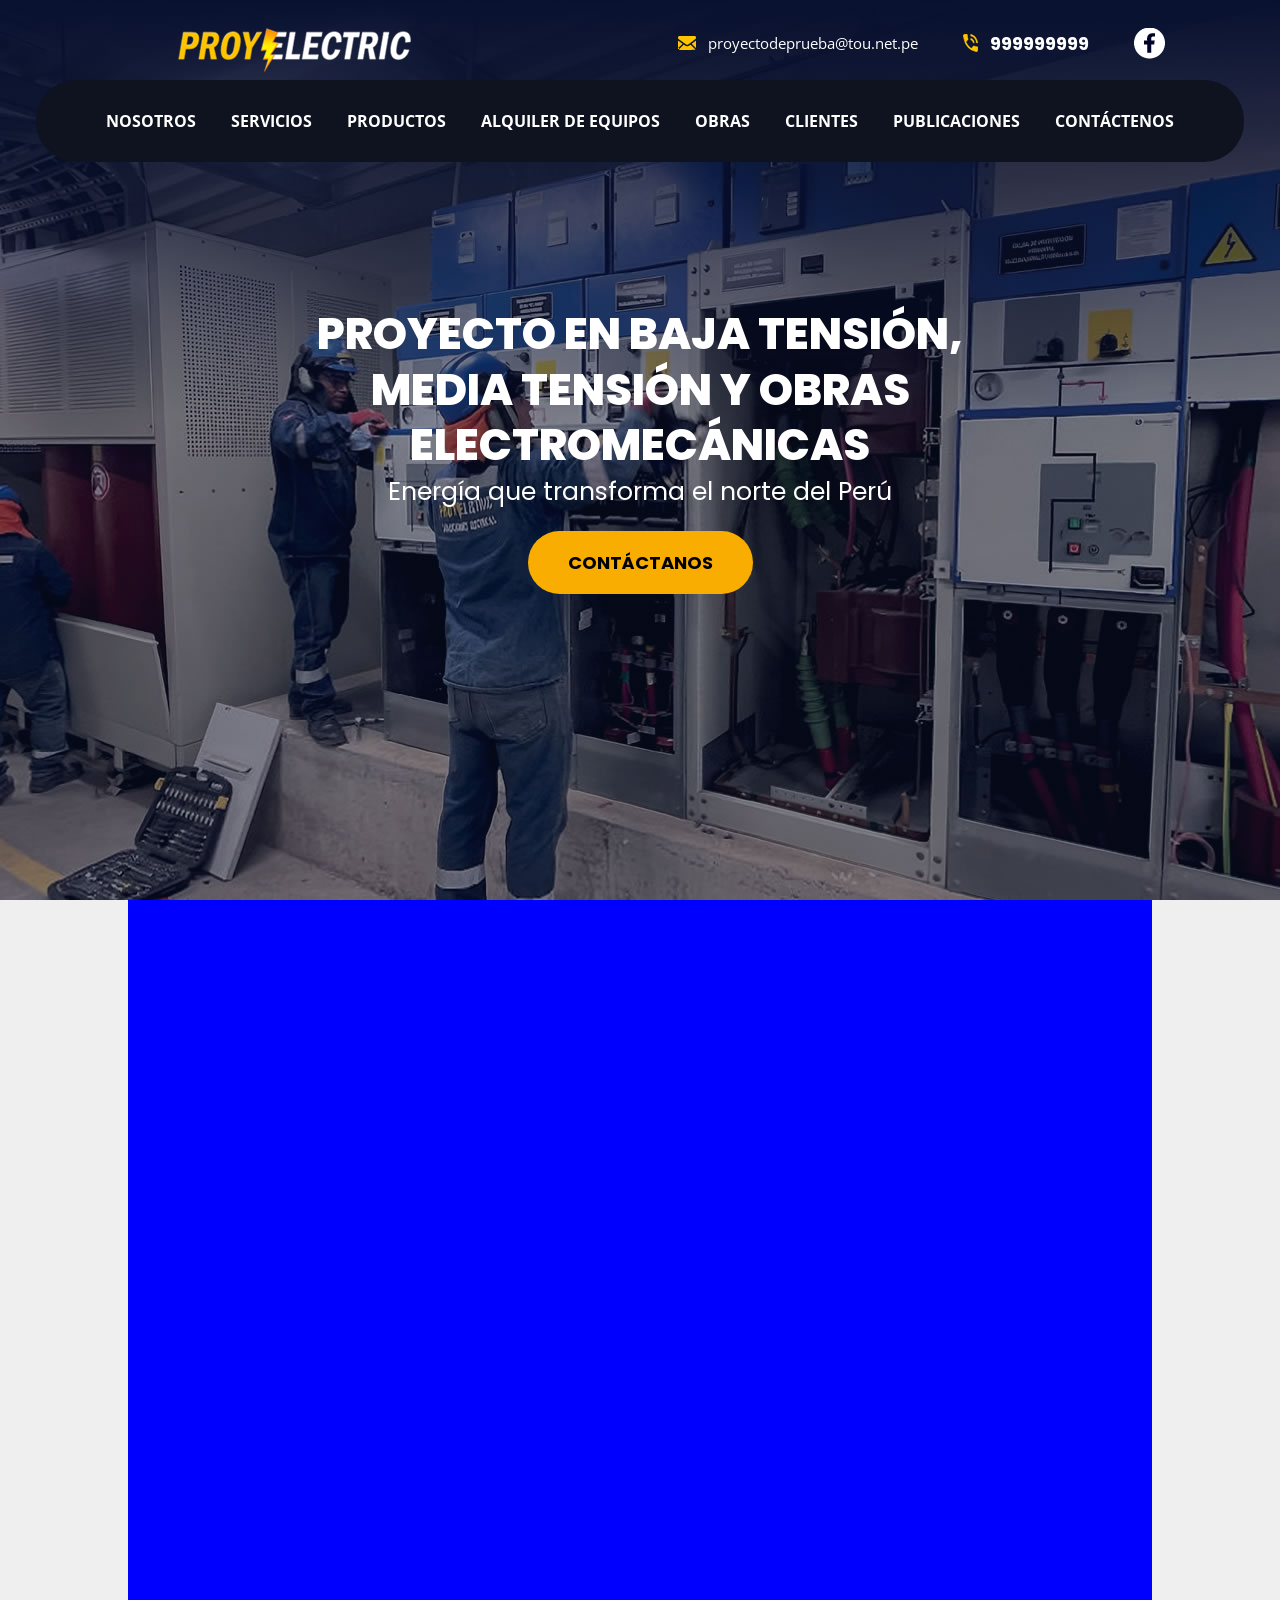
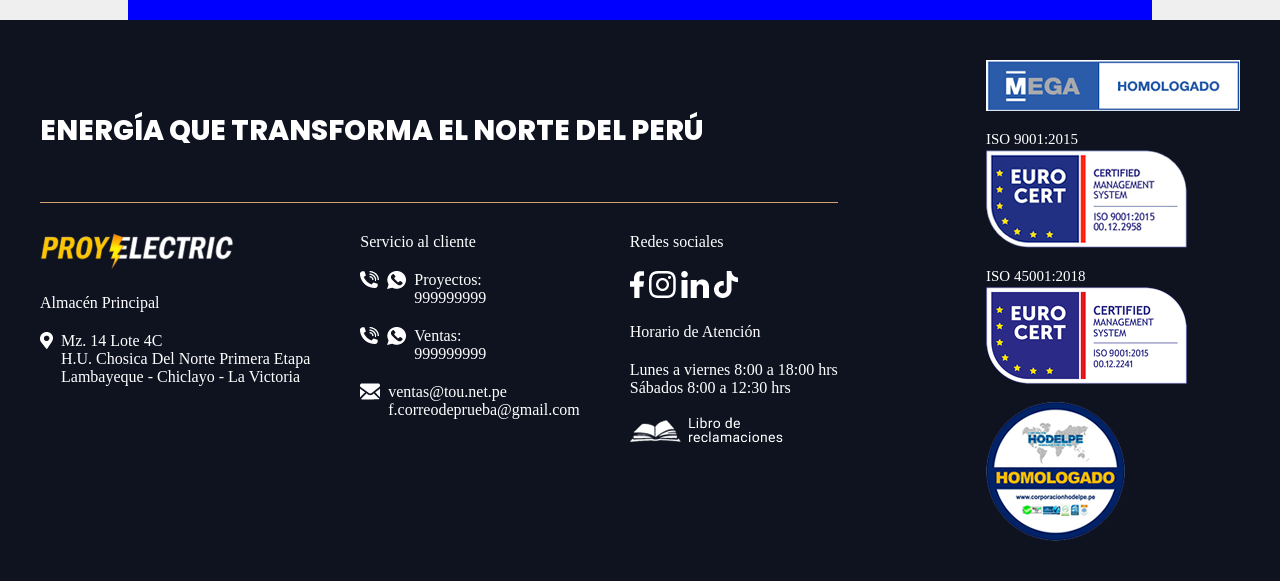
==== index.html @ c57c7ad8 "eliminé el .cpanel.yml" ====
<!doctype html>
<html lang="en">
  <head>
    <meta charset="UTF-8" />
    <meta name="viewport" content="width=device-width, initial-scale=1.0" />
    <title>Página Proyecto</title>
    <!--links-->
    <link rel="stylesheet" href="styles.css" />
    <!--links Fonts-->
    <link rel="preconnect" href="https://fonts.googleapis.com" />
    <link rel="preconnect" href="https://fonts.gstatic.com" crossorigin />
    <link
      href="https://fonts.googleapis.com/css2?family=Poppins:ital,wght@0,100;0,200;0,300;0,400;0,500;0,600;0,700;0,800;0,900;1,100;1,200;1,300;1,400;1,500;1,600;1,700;1,800;1,900&display=swap"
      rel="stylesheet"
    />
    <link rel="preconnect" href="https://fonts.googleapis.com" />
    <link rel="preconnect" href="https://fonts.gstatic.com" crossorigin />
    <link
      href="https://fonts.googleapis.com/css2?family=Open+Sans:ital,wght@0,300..800;1,300..800&family=Poppins:ital,wght@0,100;0,200;0,300;0,400;0,500;0,600;0,700;0,800;0,900;1,100;1,200;1,300;1,400;1,500;1,600;1,700;1,800;1,900&display=swap"
      rel="stylesheet"
    />
  </head>
  <body>
    <header class="header">
      <div class="contenedor_bloques">
        <div class="contenedor-izquierdo">
          <img src="icon/logogrande.png" alt="logo de la empresa" />
        </div>
        <div class="contenedor-derecho">
          <div class="columna-item">
            <img src="icon/correoicono.png" alt="DireccionDeCorreo" />
            <p id="fuente-open">proyectodeprueba@tou.net.pe</p>
          </div>
          <div class="columna-item">
            <img src="icon/telefonoicono.png" alt="numeroDeTelefono" />
            <p id="fuente-poppins">999999999</p>
          </div>
          <div class="columna-item">
            <img src="icon/facebooklogopng.png" alt="facebooklogopng" />
          </div>
        </div>
      </div>
      <div class="menu-bar">
        <nav class="menu">
          <a href="#">NOSOTROS</a>
          <a href="#">SERVICIOS</a>
          <a href="#">PRODUCTOS</a>
          <a href="#">ALQUILER DE EQUIPOS</a>
          <a href="#">OBRAS</a>
          <a href="#">CLIENTES</a>
          <a href="#">PUBLICACIONES</a>
          <a href="#">CONTÁCTENOS</a>
        </nav>
      </div>
    </header>
    <main>
      <div class="contenedor_principal">
        <div class="caja-texto-medio">
          <p>
            PROYECTO EN BAJA TENSIÓN, <br />
            MEDIA TENSIÓN Y OBRAS <br />
            ELECTROMECÁNICAS
          </p>
        </div>
        <p id="f22">Energía que transforma el norte del Perú</p>
        <button class="btn-main">CONTÁCTANOS</button>
      </div>
      <div class="contenedor-contenido">
        <div class="contenedor-centro">
          <div class="arriba"></div>
          <div class="medio"></div>
          <div class="abajo"></div>
        </div>
      </div>
    </main>
    <footer class="contenedor-footer">
      <div class="contenedor-general">
        <div class="contenedor-izquierdo-footer">
          <h4 id="textoh4">ENERGÍA QUE TRANSFORMA EL NORTE DEL PERÚ</h4>
          <hr />
          <div class="contenedor-direcciones">
            <div class="izquierda">
              <a href="https://tou.net.pe"><img src="icon/logofooter.png" /></a>
              <p>Almacén Principal</p>
              <p>
                <i><img src="icon/ubicacion.png" alt="" /></i>
                <i
                  >Mz. 14 Lote 4C <br />
                  H.U. Chosica Del Norte Primera Etapa <br />
                  Lambayeque - Chiclayo - La Victoria</i
                >
              </p>
            </div>
            <div class="medio">
              <p>Servicio al cliente</p>
              <p>
                <i> <img src="icon/llamada.png" alt="" /></i>
                <i><img src="icon/whatsapp.png" alt="" /></i>
                <i
                  >Proyectos: <br />
                  999999999</i
                >
              </p>
              <p>
                <i><img src="icon/llamada.png" alt="" /></i>
                <i><img src="icon/whatsapp.png" alt="" /></i>
                <i>
                  Ventas: <br />
                  999999999
                </i>
              </p>
              <p>
                <i> <img src="icon/correo.png" alt="" /></i>
                <i>ventas@tou.net.pe <br />f.correodeprueba@gmail.com</i>
              </p>
            </div>
            <div class="derecha">
              <p>Redes sociales</p>
              <div>
                <a href=""><img src="icon/facebook.png" alt="" /></a>
                <a href=""><img src="icon/instagram.png" alt="" /></a>
                <a href=""><img src="icon/linkedln.png" alt="" /></a>
                <a href=""><img src="icon/tiktok.png" alt="" /></a>
              </div>
              <p>Horario de Atención</p>
              <p>
                Lunes a viernes 8:00 a 18:00 hrs <br />
                Sábados 8:00 a 12:30 hrs
              </p>
              <a href=""
                ><img src="icon/libro-de-reclamaciones.png" alt=""
              /></a>
            </div>
          </div>
        </div>
        <div class="contenedor-derecho-footer">
          <img src="img/megacertificado.png" alt="" /> <br />
          <p>ISO 9001:2015</p>
          <img src="img/eurocertificado1.png" alt="" /> <br />
          <p>ISO 45001:2018</p>
          <img src="img/eurocertificado2.png" alt="" />
          <br />
          <img src="img/hodelpecertificado.png" alt="" />
        </div>
      </div>
    </footer>
  </body>
</html>
---- styles.css ----
* {
  margin: 0;
  padding: 0;
}

/* HEADER */

.header {
  display: flex;
  width: 100%;
  height: 15vh;
  position: absolute;
  z-index: 100;
  align-items: center;
  flex-direction: column;
  margin: 0 auto;
}

.contenedor_bloques {
  display: flex;
  justify-content: space-between;
  width: 100%;
  height: 75%;
}

.contenedor-izquierdo {
  display: flex;
  width: 46%;
  height: 100%;
  justify-content: center;
  align-items: center;
}

.contenedor-derecho {
  display: flex;
  width: 47%;
  height: auto;
  gap: 45px;
  padding-bottom: 15px;
}

.columna-item {
  display: flex;
  align-items: center;
  justify-content: center;
  gap: 12px;
  color: white;
  height: auto;
  padding: 0%;
}

.menu-bar {
  padding-top: 20px;
  display: flex;
  align-items: center;
  justify-content: center;
}

.menu {
  position: absolute;
  justify-content: center;
  background-color: #0f1320;
  border-radius: 40px;
  display: flex;
  align-items: center;
  justify-content: space-between;
  gap: 35px;
  z-index: 10;
  padding: 30px 70px;
}

.menu a {
  font-family: "Open Sans", sans-serif;
  text-decoration: none;
  color: white;
  font-weight: bold;
}

#fuente-open {
  font-family: "Open Sans", sans-serif;
}
#fuente-open {
  font-size: 15px;
}
#fuente-poppins {
  font-family: "Poppins", sans-serif;
  font-weight: 400;
  font-style: normal;
}

#fuente-poppins {
  font-size: 18px;
  font-weight: bold;
}

/* BODY */

.contenedor_principal {
  background-image: url("img/fondo.jpg");
  background-repeat: no-repeat;
  background-size: cover;
  background-position: center;
  height: 100vh;
  width: 100%;
  display: flex;
  justify-content: center;
  align-items: center;
  flex-direction: column;
}

.caja-texto-medio {
  display: flex;
  text-align: center;
  color: white;
  font-family: "Poppins", sans-serif;
  font-weight: 800;
  font-style: normal;
  font-size: 44px;
  line-height: 1.26;
}

#f22 {
  font-family: "Poppins", sans-serif;
  font-size: 25px;
  font-style: normal;
  color: white;
}

.btn-main {
  color: rgb(0, 0, 0);
  padding: 18px 40px;
  border-radius: 50px;
  background-color: #f8ad00;
  margin-top: 20px;
  font-family: "Poppins", sans-serif;
  font-weight: bold;
  font-style: normal;
  font-size: 18px;
  border: none;
}

.btn-main:hover {
  color: white;
  background-color: #0f1320;
  cursor: pointer;
}

.contenedor-contenido {
  display: flex;
  height: 80vh;
  width: 100%;
  background-color: #efefef;
  justify-content: center;
}

.contenedor-centro {
  background-color: blue;
  width: 80vw;
  height: 100%;
}

.contenedor-footer {
  background-color: #0f1320;
  padding: 40px 0;
  color: white;
  width: 100%;
}

.contenedor-general {
  max-width: 1200px;
  margin: 0 auto;
  padding: 0 20px;
  display: flex;
  justify-content: space-between;
  gap: 50px;
}

#textoh4 {
  text-align: left;
  font-family: "Poppins", sans-serif;
  font-weight: 800;
  font-size: 28px;
  padding: 50px 0;
}

.contenedor-izquierdo-footer hr {
  border: none;
  border-top: 1px solid #d4a373;
  margin-bottom: 30px;
}

.contenedor-direcciones {
  display: flex;
  gap: 50px;
}

.contenedor-direcciones > div {
  display: flex;
  flex-direction: column;
  gap: 20px;
}

.contenedor-direcciones .izquierda p,
.contenedor-direcciones .izquierda i {
  display: flex;
  align-items: flex-start;
  gap: 8px;
  font-style: normal;
}

.contenedor-direcciones .medio p {
  display: flex;
  align-items: flex-start;
  gap: 8px;
}

.contenedor-direcciones .medio i {
  font-style: normal;
}

.contenedor-direcciones .derecha div {
  display: flex;
  gap: 5px;
}

.contenedor-derecho-footer {
  display: grid;
  flex-direction: column;
}

.contenedor-derecho-footer p {
  font-size: 15px;
  margin: 2px 0;
}
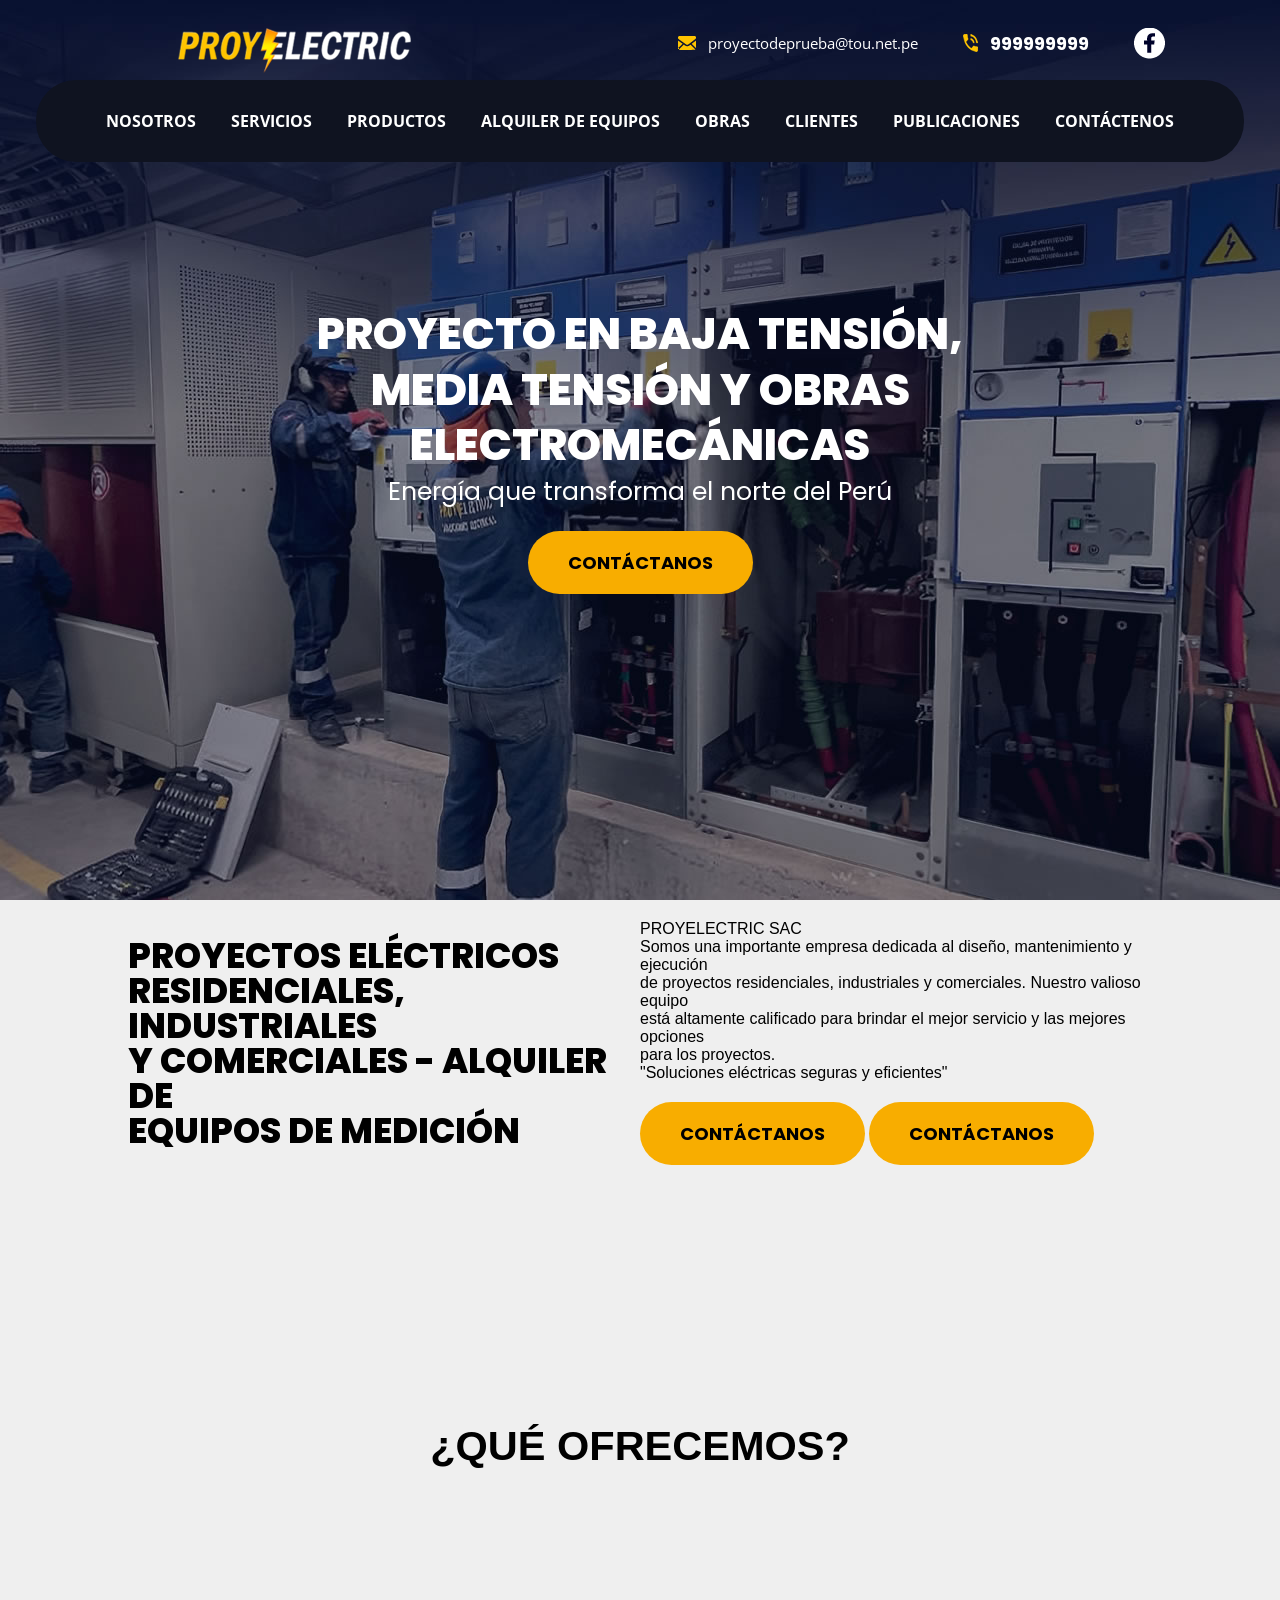
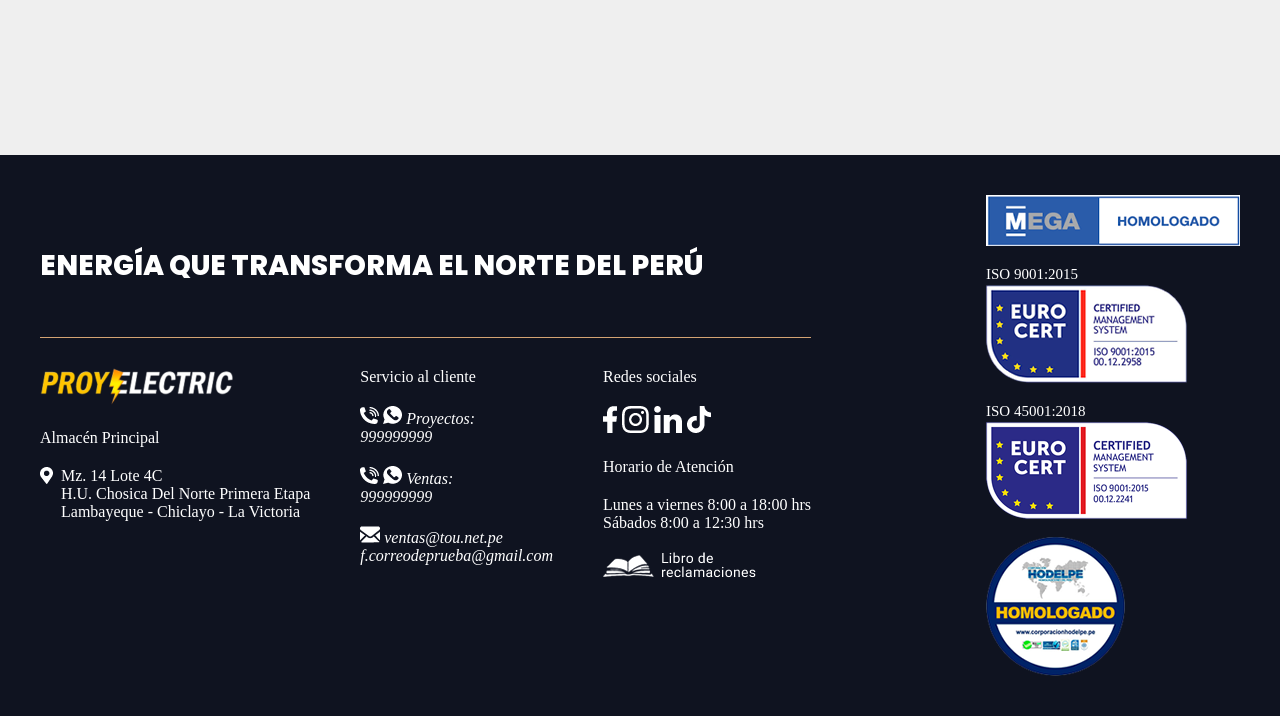
==== commit 72b83572: "Diseño de la parte media del main, implementé los textos y cuadré los divs" ====
--- a/index.html
+++ b/index.html
@@ -67,8 +67,36 @@
       </div>
       <div class="contenedor-contenido">
         <div class="contenedor-centro">
-          <div class="arriba"></div>
-          <div class="medio"></div>
+          <div class="arriba">
+            <div class="medioizquierda">
+              <p>
+                PROYECTOS ELÉCTRICOS <br />
+                RESIDENCIALES, INDUSTRIALES <br />
+                Y COMERCIALES - ALQUILER DE <br />
+                EQUIPOS DE MEDICIÓN
+              </p>
+            </div>
+            <div class="medioderecha">
+              <p>PROYELECTRIC SAC</p>
+              <p>
+                Somos una importante empresa dedicada al diseño, mantenimiento y
+                ejecución <br />
+                de proyectos residenciales, industriales y comerciales. Nuestro
+                valioso equipo <br />
+                está altamente calificado para brindar el mejor servicio y las
+                mejores opciones <br />
+                para los proyectos. <br />
+              </p>
+              <p>"Soluciones eléctricas seguras y eficientes"</p>
+              <div>
+                <button class="btn-main">CONTÁCTANOS</button>
+                <button class="btn-main">CONTÁCTANOS</button>
+              </div>
+            </div>
+          </div>
+          <div class="medio">
+            <h5>¿QUÉ OFRECEMOS?</h5>
+          </div>
           <div class="abajo"></div>
         </div>
       </div>
@@ -91,7 +119,7 @@
                 >
               </p>
             </div>
-            <div class="medio">
+            <div class="medio-c">
               <p>Servicio al cliente</p>
               <p>
                 <i> <img src="icon/llamada.png" alt="" /></i>
--- a/styles.css
+++ b/styles.css
@@ -147,16 +147,60 @@
 
 .contenedor-contenido {
   display: flex;
-  height: 80vh;
+  height: 95vh;
   width: 100%;
   background-color: #efefef;
   justify-content: center;
 }
 
 .contenedor-centro {
-  background-color: blue;
   width: 80vw;
   height: 100%;
+  display: flex;
+  flex-direction: column;
+}
+.arriba {
+  width: 100%;
+  display: flex;
+  flex: 1;
+  justify-content: space-between;
+}
+
+.medioizquierda {
+  display: flex;
+  height: 100%;
+  width: 50%;
+  justify-content: center;
+  align-items: center;
+  font-family: "Poppins", sans-serif;
+  font-size: 35px;
+  font-weight: 800;
+  line-height: 1;
+}
+.medioderecha {
+  display: flex;
+  height: 100%;
+  width: 50%;
+  flex-direction: column;
+  justify-content: center;
+  text-align: left;
+  font-family: "Nunito", sans-serif;
+}
+.medio {
+  width: 100%;
+  display: flex;
+  flex: 1;
+  justify-content: center;
+  align-items: end;
+  font-family: "Nunito", sans-serif;
+  font-size: 50px;
+  font-weight: 900;
+}
+
+.abajo {
+  width: 100%;
+
+  flex: 1;
 }
 
 .contenedor-footer {
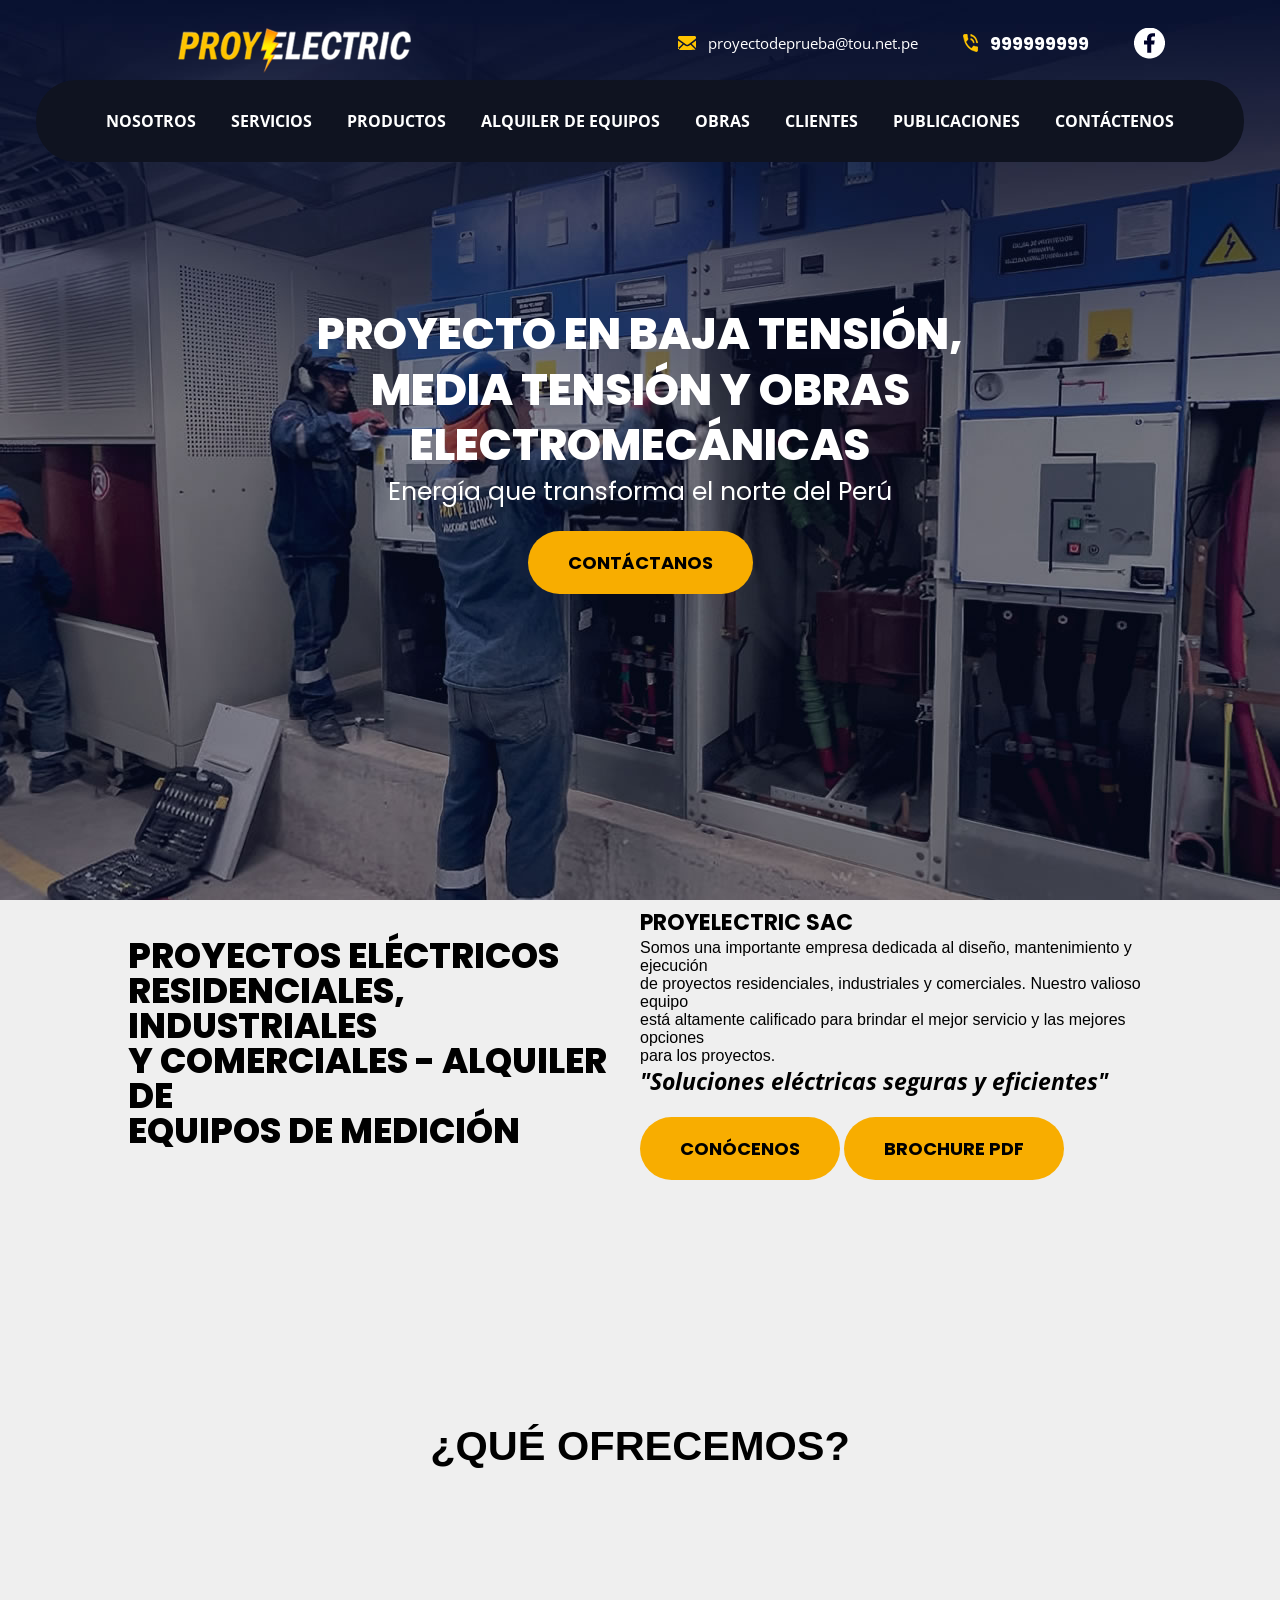
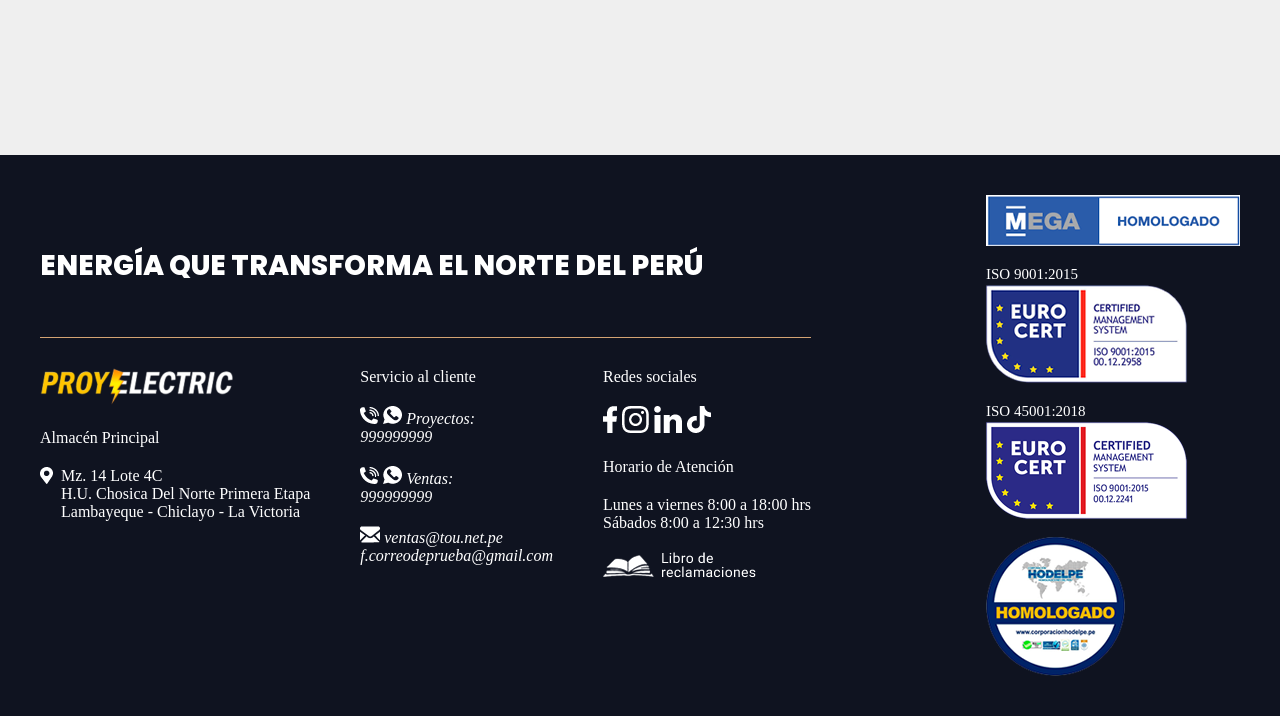
==== commit 2b05cc2f: "Estilos al centro de la página y maquetación" ====
--- a/index.html
+++ b/index.html
@@ -17,6 +17,12 @@
     <link rel="preconnect" href="https://fonts.gstatic.com" crossorigin />
     <link
       href="https://fonts.googleapis.com/css2?family=Open+Sans:ital,wght@0,300..800;1,300..800&family=Poppins:ital,wght@0,100;0,200;0,300;0,400;0,500;0,600;0,700;0,800;0,900;1,100;1,200;1,300;1,400;1,500;1,600;1,700;1,800;1,900&display=swap"
+      rel="stylesheet"
+    />
+    <link rel="preconnect" href="https://fonts.googleapis.com" />
+    <link rel="preconnect" href="https://fonts.gstatic.com" crossorigin />
+    <link
+      href="https://fonts.googleapis.com/css2?family=Nunito+Sans:ital,opsz,wght@0,6..12,200..1000;1,6..12,200..1000&display=swap"
       rel="stylesheet"
     />
   </head>
@@ -77,7 +83,7 @@
               </p>
             </div>
             <div class="medioderecha">
-              <p>PROYELECTRIC SAC</p>
+              <p id="texto-negrita">PROYELECTRIC SAC</p>
               <p>
                 Somos una importante empresa dedicada al diseño, mantenimiento y
                 ejecución <br />
@@ -87,10 +93,12 @@
                 mejores opciones <br />
                 para los proyectos. <br />
               </p>
-              <p>"Soluciones eléctricas seguras y eficientes"</p>
+              <p id="texto-negrita-bajo">
+                "Soluciones eléctricas seguras y eficientes"
+              </p>
               <div>
-                <button class="btn-main">CONTÁCTANOS</button>
-                <button class="btn-main">CONTÁCTANOS</button>
+                <button class="btn-main">CONÓCENOS</button>
+                <button class="btn-main">BROCHURE PDF</button>
               </div>
             </div>
           </div>
--- a/styles.css
+++ b/styles.css
@@ -186,6 +186,20 @@
   text-align: left;
   font-family: "Nunito", sans-serif;
 }
+
+#texto-negrita {
+  font-family: "Poppins", sans-serif;
+  font-weight: 700;
+  font-size: 22px;
+}
+
+#texto-negrita-bajo {
+  font-family: "Open Sans", sans-serif;
+  font-weight: 700;
+  font-style: italic;
+  font-size: 23px;
+}
+
 .medio {
   width: 100%;
   display: flex;
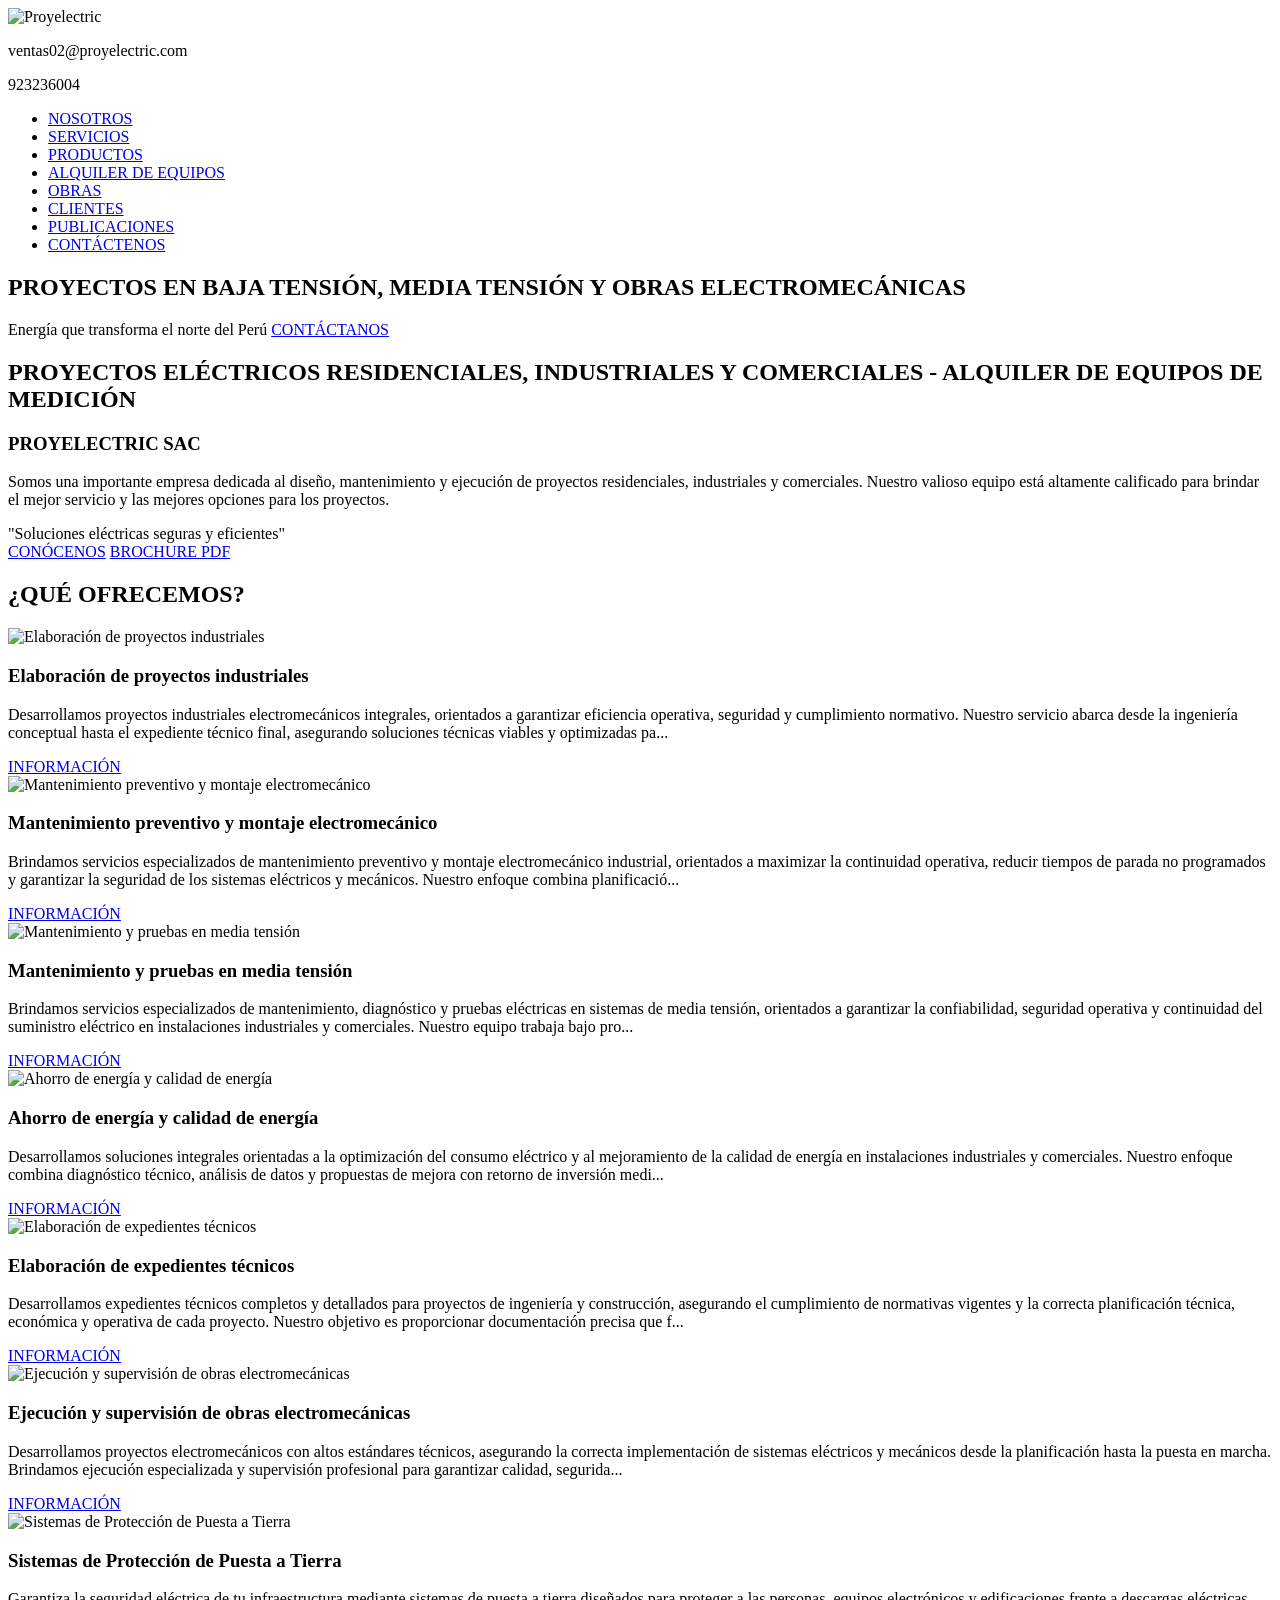
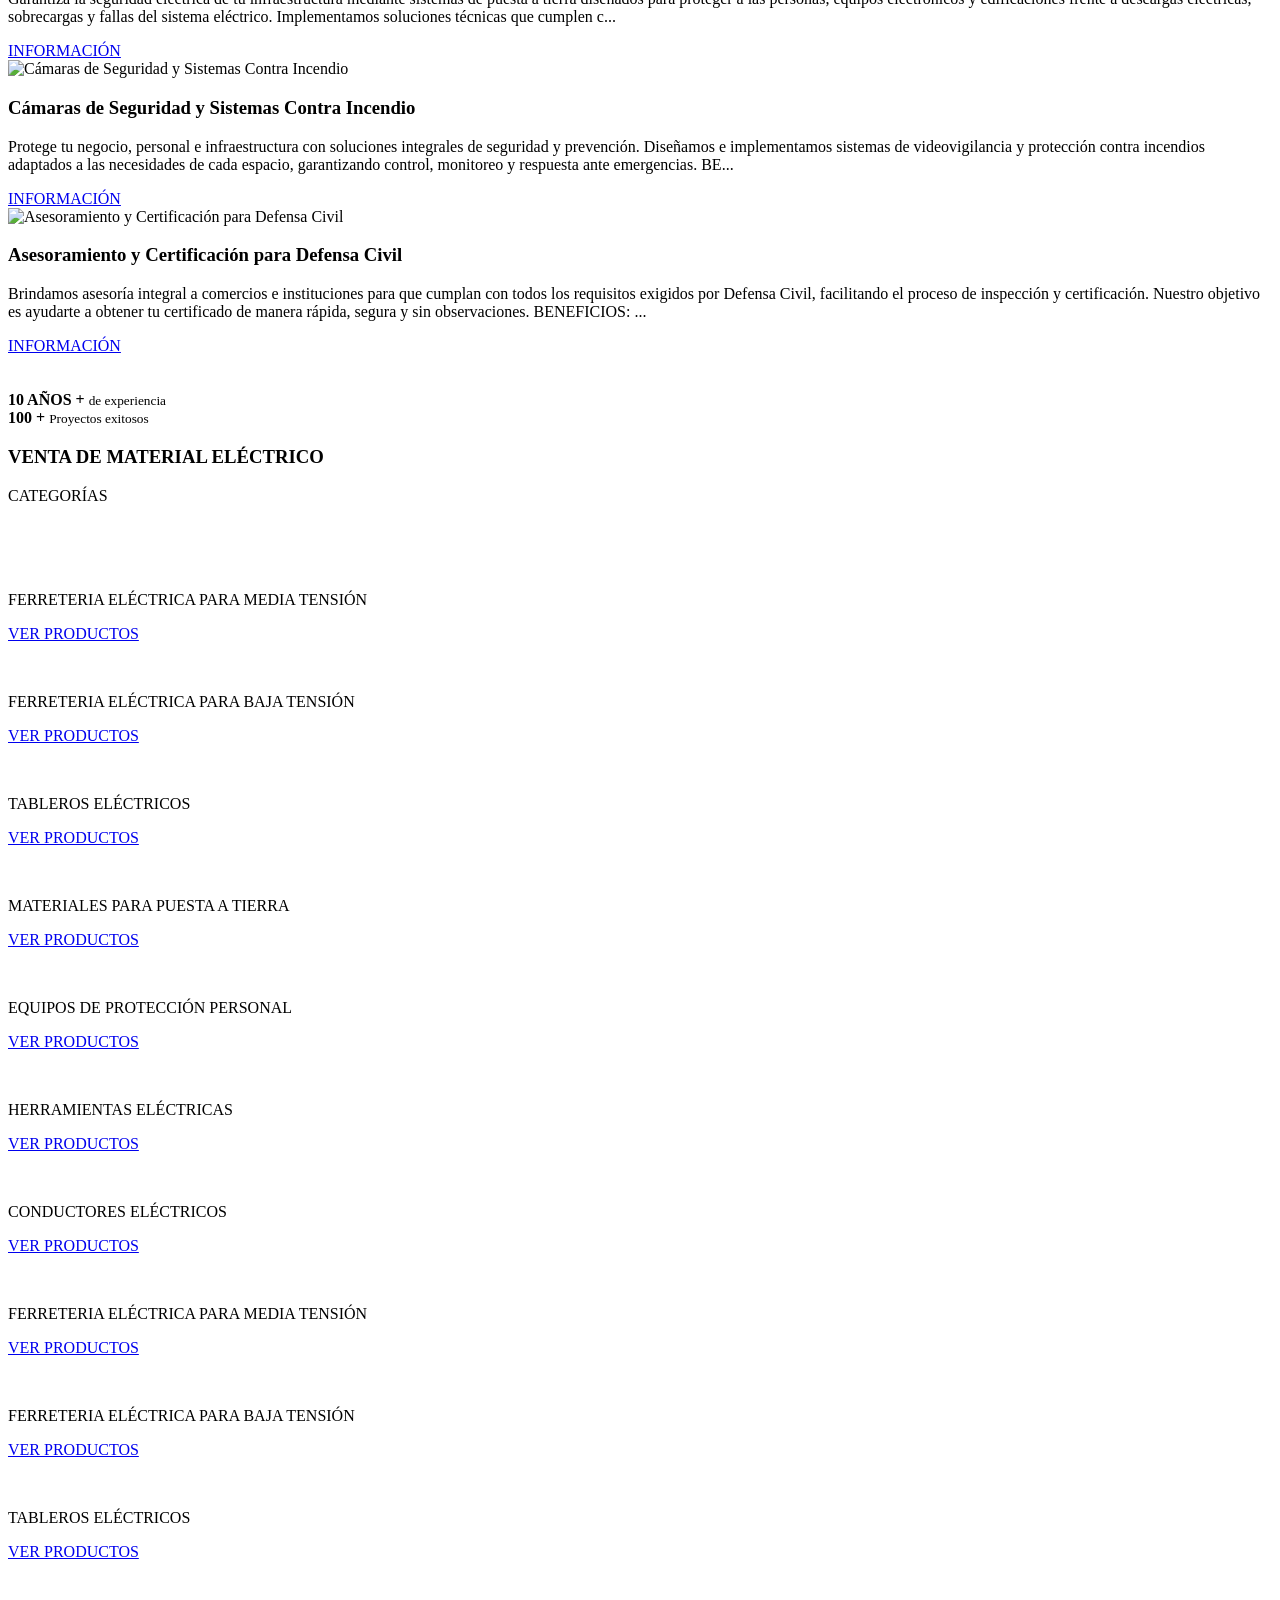
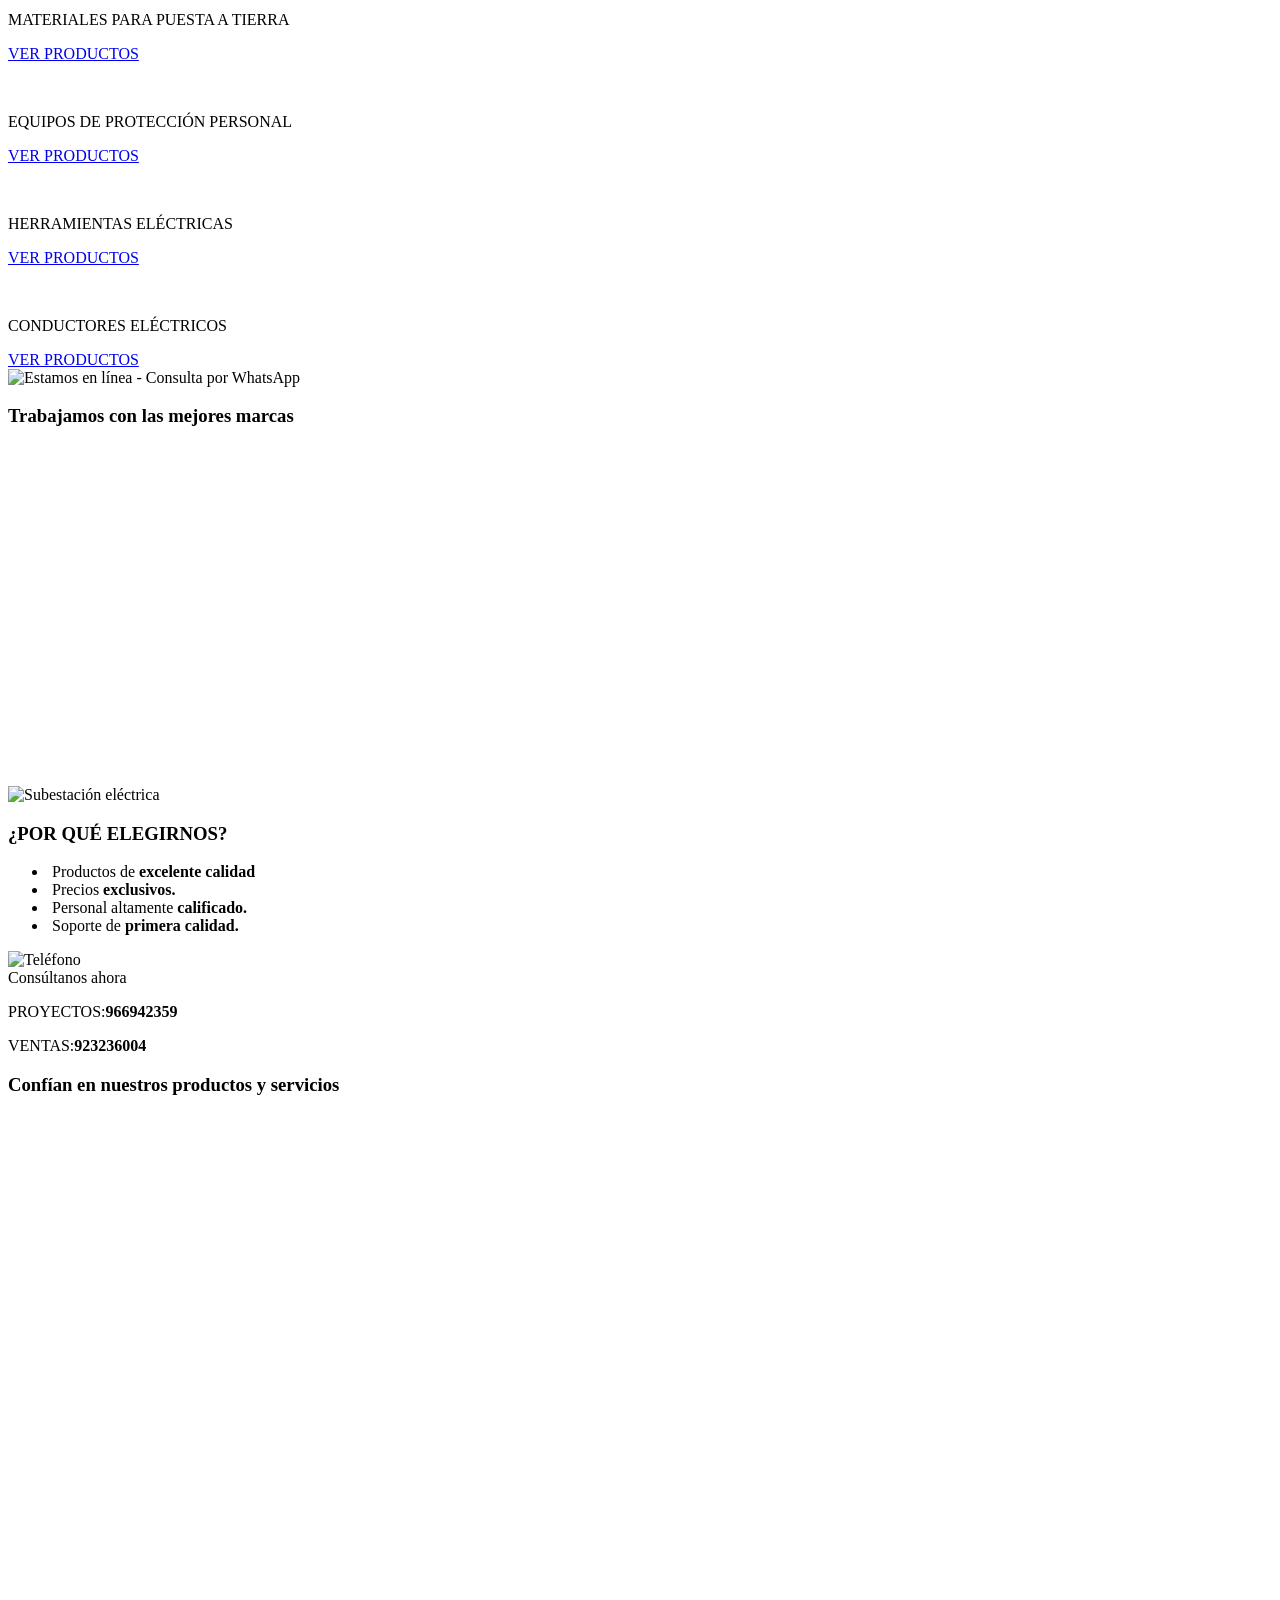
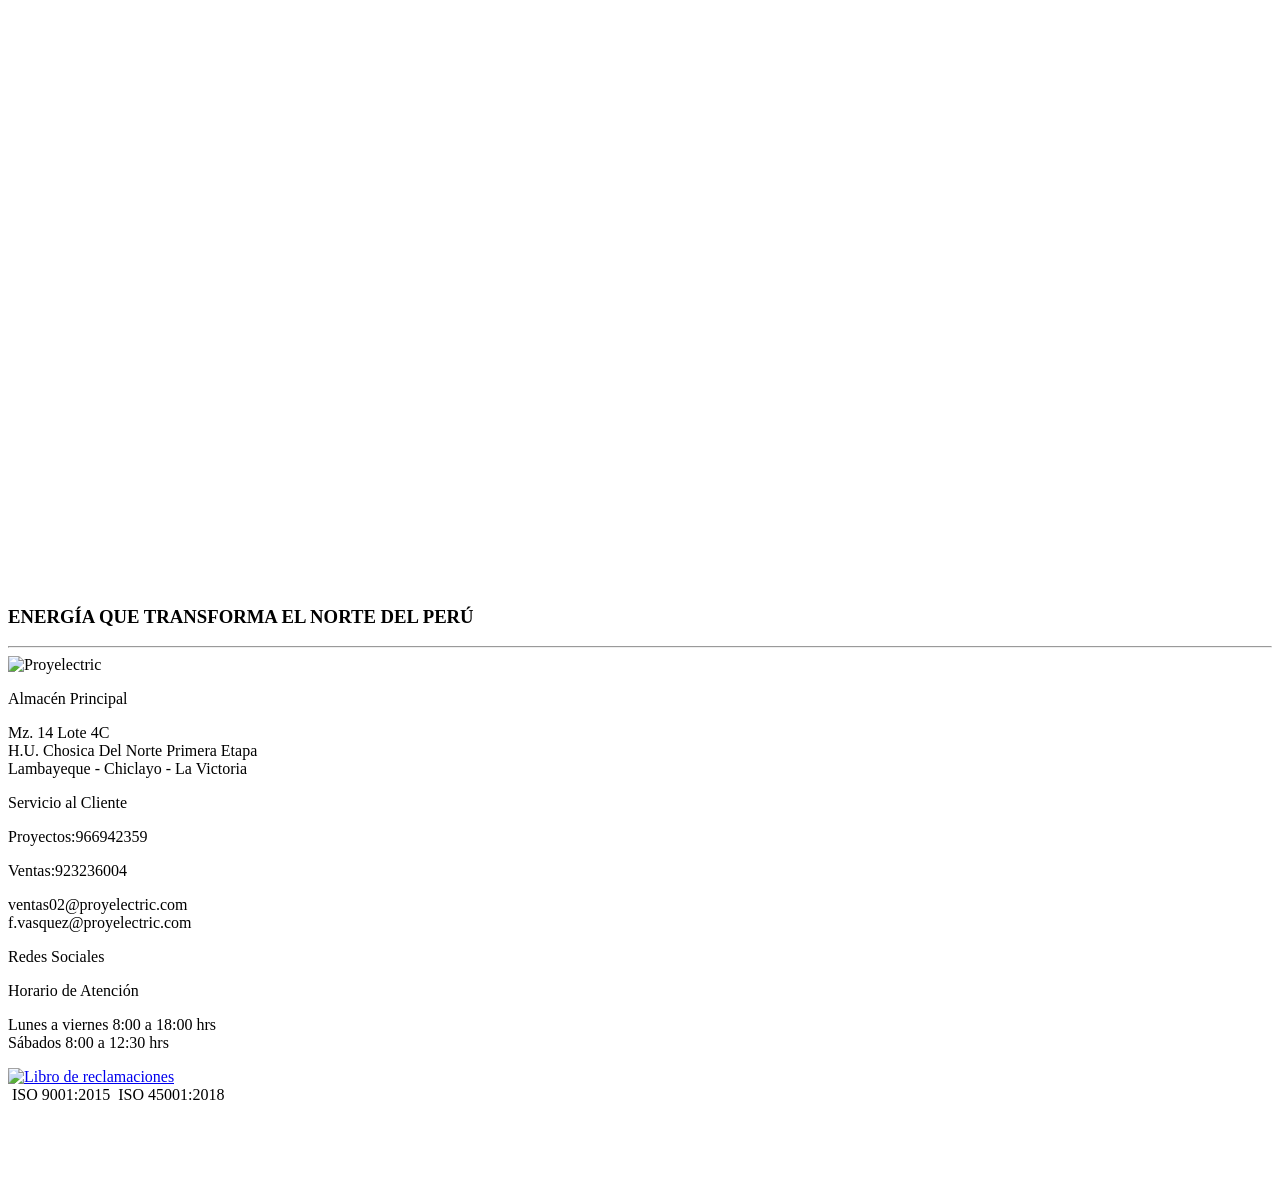
==== commit b0ec4abc: "reemplazo de diseño" ====
--- a/index.html
+++ b/index.html
@@ -1,184 +1,951 @@
-<!doctype html>
-<html lang="en">
-  <head>
-    <meta charset="UTF-8" />
-    <meta name="viewport" content="width=device-width, initial-scale=1.0" />
-    <title>Página Proyecto</title>
-    <!--links-->
-    <link rel="stylesheet" href="styles.css" />
-    <!--links Fonts-->
-    <link rel="preconnect" href="https://fonts.googleapis.com" />
-    <link rel="preconnect" href="https://fonts.gstatic.com" crossorigin />
-    <link
-      href="https://fonts.googleapis.com/css2?family=Poppins:ital,wght@0,100;0,200;0,300;0,400;0,500;0,600;0,700;0,800;0,900;1,100;1,200;1,300;1,400;1,500;1,600;1,700;1,800;1,900&display=swap"
-      rel="stylesheet"
-    />
-    <link rel="preconnect" href="https://fonts.googleapis.com" />
-    <link rel="preconnect" href="https://fonts.gstatic.com" crossorigin />
-    <link
-      href="https://fonts.googleapis.com/css2?family=Open+Sans:ital,wght@0,300..800;1,300..800&family=Poppins:ital,wght@0,100;0,200;0,300;0,400;0,500;0,600;0,700;0,800;0,900;1,100;1,200;1,300;1,400;1,500;1,600;1,700;1,800;1,900&display=swap"
-      rel="stylesheet"
-    />
-    <link rel="preconnect" href="https://fonts.googleapis.com" />
-    <link rel="preconnect" href="https://fonts.gstatic.com" crossorigin />
-    <link
-      href="https://fonts.googleapis.com/css2?family=Nunito+Sans:ital,opsz,wght@0,6..12,200..1000;1,6..12,200..1000&display=swap"
-      rel="stylesheet"
-    />
-  </head>
-  <body>
-    <header class="header">
-      <div class="contenedor_bloques">
-        <div class="contenedor-izquierdo">
-          <img src="icon/logogrande.png" alt="logo de la empresa" />
-        </div>
-        <div class="contenedor-derecho">
-          <div class="columna-item">
-            <img src="icon/correoicono.png" alt="DireccionDeCorreo" />
-            <p id="fuente-open">proyectodeprueba@tou.net.pe</p>
-          </div>
-          <div class="columna-item">
-            <img src="icon/telefonoicono.png" alt="numeroDeTelefono" />
-            <p id="fuente-poppins">999999999</p>
-          </div>
-          <div class="columna-item">
-            <img src="icon/facebooklogopng.png" alt="facebooklogopng" />
-          </div>
-        </div>
-      </div>
-      <div class="menu-bar">
-        <nav class="menu">
-          <a href="#">NOSOTROS</a>
-          <a href="#">SERVICIOS</a>
-          <a href="#">PRODUCTOS</a>
-          <a href="#">ALQUILER DE EQUIPOS</a>
-          <a href="#">OBRAS</a>
-          <a href="#">CLIENTES</a>
-          <a href="#">PUBLICACIONES</a>
-          <a href="#">CONTÁCTENOS</a>
-        </nav>
-      </div>
-    </header>
-    <main>
-      <div class="contenedor_principal">
-        <div class="caja-texto-medio">
-          <p>
-            PROYECTO EN BAJA TENSIÓN, <br />
-            MEDIA TENSIÓN Y OBRAS <br />
-            ELECTROMECÁNICAS
-          </p>
-        </div>
-        <p id="f22">Energía que transforma el norte del Perú</p>
-        <button class="btn-main">CONTÁCTANOS</button>
-      </div>
-      <div class="contenedor-contenido">
-        <div class="contenedor-centro">
-          <div class="arriba">
-            <div class="medioizquierda">
-              <p>
-                PROYECTOS ELÉCTRICOS <br />
-                RESIDENCIALES, INDUSTRIALES <br />
-                Y COMERCIALES - ALQUILER DE <br />
-                EQUIPOS DE MEDICIÓN
-              </p>
-            </div>
-            <div class="medioderecha">
-              <p id="texto-negrita">PROYELECTRIC SAC</p>
-              <p>
-                Somos una importante empresa dedicada al diseño, mantenimiento y
-                ejecución <br />
-                de proyectos residenciales, industriales y comerciales. Nuestro
-                valioso equipo <br />
-                está altamente calificado para brindar el mejor servicio y las
-                mejores opciones <br />
-                para los proyectos. <br />
-              </p>
-              <p id="texto-negrita-bajo">
-                "Soluciones eléctricas seguras y eficientes"
-              </p>
-              <div>
-                <button class="btn-main">CONÓCENOS</button>
-                <button class="btn-main">BROCHURE PDF</button>
-              </div>
-            </div>
-          </div>
-          <div class="medio">
-            <h5>¿QUÉ OFRECEMOS?</h5>
-          </div>
-          <div class="abajo"></div>
-        </div>
-      </div>
-    </main>
-    <footer class="contenedor-footer">
-      <div class="contenedor-general">
-        <div class="contenedor-izquierdo-footer">
-          <h4 id="textoh4">ENERGÍA QUE TRANSFORMA EL NORTE DEL PERÚ</h4>
-          <hr />
-          <div class="contenedor-direcciones">
-            <div class="izquierda">
-              <a href="https://tou.net.pe"><img src="icon/logofooter.png" /></a>
-              <p>Almacén Principal</p>
-              <p>
-                <i><img src="icon/ubicacion.png" alt="" /></i>
-                <i
-                  >Mz. 14 Lote 4C <br />
-                  H.U. Chosica Del Norte Primera Etapa <br />
-                  Lambayeque - Chiclayo - La Victoria</i
-                >
-              </p>
-            </div>
-            <div class="medio-c">
-              <p>Servicio al cliente</p>
-              <p>
-                <i> <img src="icon/llamada.png" alt="" /></i>
-                <i><img src="icon/whatsapp.png" alt="" /></i>
-                <i
-                  >Proyectos: <br />
-                  999999999</i
-                >
-              </p>
-              <p>
-                <i><img src="icon/llamada.png" alt="" /></i>
-                <i><img src="icon/whatsapp.png" alt="" /></i>
-                <i>
-                  Ventas: <br />
-                  999999999
-                </i>
-              </p>
-              <p>
-                <i> <img src="icon/correo.png" alt="" /></i>
-                <i>ventas@tou.net.pe <br />f.correodeprueba@gmail.com</i>
-              </p>
-            </div>
-            <div class="derecha">
-              <p>Redes sociales</p>
-              <div>
-                <a href=""><img src="icon/facebook.png" alt="" /></a>
-                <a href=""><img src="icon/instagram.png" alt="" /></a>
-                <a href=""><img src="icon/linkedln.png" alt="" /></a>
-                <a href=""><img src="icon/tiktok.png" alt="" /></a>
-              </div>
-              <p>Horario de Atención</p>
-              <p>
-                Lunes a viernes 8:00 a 18:00 hrs <br />
-                Sábados 8:00 a 12:30 hrs
-              </p>
-              <a href=""
-                ><img src="icon/libro-de-reclamaciones.png" alt=""
-              /></a>
-            </div>
-          </div>
-        </div>
-        <div class="contenedor-derecho-footer">
-          <img src="img/megacertificado.png" alt="" /> <br />
-          <p>ISO 9001:2015</p>
-          <img src="img/eurocertificado1.png" alt="" /> <br />
-          <p>ISO 45001:2018</p>
-          <img src="img/eurocertificado2.png" alt="" />
-          <br />
-          <img src="img/hodelpecertificado.png" alt="" />
-        </div>
-      </div>
-    </footer>
-  </body>
-</html>
+<!doctype html>
+<html lang="es">
+  <head>
+    <meta charset="UTF-8" />
+    <meta name="viewport" content="width=device-width, initial-scale=1.0" />
+    <title>Proyelectric | Especialistas en Servicios Eléctricos</title>
+
+    <!-- Tipografías e iconos -->
+    <link rel="preconnect" href="https://fonts.googleapis.com" />
+    <link rel="preconnect" href="https://fonts.gstatic.com" crossorigin />
+    <link
+      href="https://fonts.googleapis.com/css2?family=Poppins:ital,wght@0,400;0,500;0,600;0,700;0,800;1,400;1,700&family=Nunito:wght@400;600;700;800&family=Open+Sans:ital,wght@0,400;0,700;1,700&display=swap"
+      rel="stylesheet"
+    />
+    <link rel="stylesheet" href="/vendor/fontawesome/css/all.css" />
+
+    <link rel="stylesheet" href="/vendor/swiper-bundle.min.css" />
+    <link rel="stylesheet" href="/css/stilos.css" />
+  </head>
+  <body>
+    <!-- ==================== HEADER ==================== -->
+    <header class="header">
+      <div class="contenedor">
+        <!-- Fila superior: logo y datos de contacto -->
+        <div class="header-top">
+          <img class="logo" src="/img/logo.png" alt="Proyelectric" />
+          <div class="header-info">
+            <div class="info-item">
+              <span><i class="fa-solid fa-envelope"></i></span>
+              <p>ventas02@proyelectric.com</p>
+            </div>
+            <div class="info-item">
+              <span><i class="fa-solid fa-phone-volume"></i></span>
+              <p class="tel">923236004</p>
+            </div>
+            <div class="info-item redes">
+              <a href="#"><i class="fa-brands fa-facebook-f"></i></a>
+            </div>
+          </div>
+        </div>
+
+        <!-- Menú tipo píldora -->
+        <nav class="menu">
+          <ul>
+            <li><a href="#">NOSOTROS</a></li>
+            <li>
+              <a href="#">SERVICIOS <i class="fa-solid fa-angle-down"></i></a>
+            </li>
+            <li>
+              <a href="#">PRODUCTOS <i class="fa-solid fa-angle-down"></i></a>
+            </li>
+            <li><a href="#">ALQUILER DE EQUIPOS</a></li>
+            <li><a href="#">OBRAS</a></li>
+            <li><a href="#">CLIENTES</a></li>
+            <li><a href="#">PUBLICACIONES</a></li>
+            <li><a href="#">CONTÁCTENOS</a></li>
+          </ul>
+        </nav>
+      </div>
+    </header>
+
+    <!-- ==================== PORTADA / HERO ==================== -->
+    <section class="hero">
+      <div class="contenedor hero-contenido">
+        <div class="hero-col">
+          <h1>
+            PROYECTOS EN BAJA TENSIÓN, MEDIA TENSIÓN Y OBRAS ELECTROMECÁNICAS
+          </h1>
+          <span class="hero-sub">Energía que transforma el norte del Perú</span>
+          <a class="boton" href="#">CONTÁCTANOS</a>
+        </div>
+      </div>
+    </section>
+
+    <!-- ==================== PRESENTACIÓN + ¿QUÉ OFRECEMOS? + SERVICIO ==================== -->
+    <section class="callout1">
+      <div class="contenedor">
+        <!-- Presentación a dos columnas -->
+        <div class="presentacion">
+          <div class="presentacion-izq">
+            <h2>
+              PROYECTOS ELÉCTRICOS RESIDENCIALES, INDUSTRIALES Y COMERCIALES -
+              ALQUILER DE EQUIPOS DE MEDICIÓN
+            </h2>
+          </div>
+          <div class="presentacion-der">
+            <h3>PROYELECTRIC SAC</h3>
+            <p>
+              Somos una importante empresa dedicada al diseño, mantenimiento y
+              ejecución de proyectos residenciales, industriales y comerciales.
+              Nuestro valioso equipo está altamente calificado para brindar el
+              mejor servicio y las mejores opciones para los proyectos.
+            </p>
+            <span class="cita"
+              >"Soluciones eléctricas seguras y eficientes"</span
+            >
+            <div class="botones">
+              <a class="boton" href="#">CONÓCENOS</a>
+              <a class="boton" href="#">BROCHURE PDF</a>
+            </div>
+          </div>
+        </div>
+
+        <!-- Título de la sección -->
+        <h2 class="titulo-h5">¿QUÉ OFRECEMOS?</h2>
+
+        <!-- Tarjeta de servicio (cabalga sobre el fondo gris) -->
+        <div class="svc-wrap">
+          <div class="swiper swiper-servicios">
+            <div class="swiper-wrapper">
+              <div class="swiper-slide">
+                <div class="servicio">
+                  <div class="servicio-imagen">
+                    <img
+                      src="/img/serv/serv1.jpg"
+                      alt="Elaboración de proyectos industriales"
+                    />
+                  </div>
+                  <div class="servicio-panel">
+                    <h3>Elaboración de proyectos industriales</h3>
+                    <p>
+                      Desarrollamos proyectos industriales electromecánicos
+                      integrales, orientados a garantizar eficiencia operativa,
+                      seguridad y cumplimiento normativo. Nuestro servicio
+                      abarca desde la ingeniería conceptual hasta el expediente
+                      técnico final, asegurando soluciones técnicas viables y
+                      optimizadas pa...
+                    </p>
+                    <a
+                      class="boton"
+                      href="https://web.whatsapp.com/send?phone=51923236004&amp;text=Hola Proyelectric, estoy interesado en el servicio: Elaboración de proyectos industriales"
+                      target="_blank"
+                      rel="noopener"
+                      ><i class="fa-brands fa-whatsapp"></i>
+                      INFORMACI&Oacute;N</a
+                    >
+                  </div>
+                </div>
+              </div>
+              <div class="swiper-slide">
+                <div class="servicio">
+                  <div class="servicio-imagen">
+                    <img
+                      src="/img/serv/serv2.jpg"
+                      alt="Mantenimiento preventivo y montaje electromecánico"
+                    />
+                  </div>
+                  <div class="servicio-panel">
+                    <h3>Mantenimiento preventivo y montaje electromecánico</h3>
+                    <p>
+                      Brindamos servicios especializados de mantenimiento
+                      preventivo y montaje electromecánico industrial,
+                      orientados a maximizar la continuidad operativa, reducir
+                      tiempos de parada no programados y garantizar la seguridad
+                      de los sistemas eléctricos y mecánicos. Nuestro enfoque
+                      combina planificació...
+                    </p>
+                    <a
+                      class="boton"
+                      href="https://web.whatsapp.com/send?phone=51923236004&amp;text=Hola Proyelectric, estoy interesado en el servicio: Mantenimiento preventivo y montaje electromecánico"
+                      target="_blank"
+                      rel="noopener"
+                      ><i class="fa-brands fa-whatsapp"></i>
+                      INFORMACI&Oacute;N</a
+                    >
+                  </div>
+                </div>
+              </div>
+              <div class="swiper-slide">
+                <div class="servicio">
+                  <div class="servicio-imagen">
+                    <img
+                      src="/img/serv/serv3.jpg"
+                      alt="Mantenimiento y pruebas en media tensión"
+                    />
+                  </div>
+                  <div class="servicio-panel">
+                    <h3>Mantenimiento y pruebas en media tensión</h3>
+                    <p>
+                      Brindamos servicios especializados de mantenimiento,
+                      diagnóstico y pruebas eléctricas en sistemas de media
+                      tensión, orientados a garantizar la confiabilidad,
+                      seguridad operativa y continuidad del suministro eléctrico
+                      en instalaciones industriales y comerciales. Nuestro
+                      equipo trabaja bajo pro...
+                    </p>
+                    <a
+                      class="boton"
+                      href="https://web.whatsapp.com/send?phone=51923236004&amp;text=Hola Proyelectric, estoy interesado en el servicio: Mantenimiento y pruebas en media tensión"
+                      target="_blank"
+                      rel="noopener"
+                      ><i class="fa-brands fa-whatsapp"></i>
+                      INFORMACI&Oacute;N</a
+                    >
+                  </div>
+                </div>
+              </div>
+              <div class="swiper-slide">
+                <div class="servicio">
+                  <div class="servicio-imagen">
+                    <img
+                      src="/img/serv/serv4.jpg"
+                      alt="Ahorro de energía y calidad de energía"
+                    />
+                  </div>
+                  <div class="servicio-panel">
+                    <h3>Ahorro de energía y calidad de energía</h3>
+                    <p>
+                      Desarrollamos soluciones integrales orientadas a la
+                      optimización del consumo eléctrico y al mejoramiento de la
+                      calidad de energía en instalaciones industriales y
+                      comerciales. Nuestro enfoque combina diagnóstico técnico,
+                      análisis de datos y propuestas de mejora con retorno de
+                      inversión medi...
+                    </p>
+                    <a
+                      class="boton"
+                      href="https://web.whatsapp.com/send?phone=51923236004&amp;text=Hola Proyelectric, estoy interesado en el servicio: Ahorro de energía y calidad de energía"
+                      target="_blank"
+                      rel="noopener"
+                      ><i class="fa-brands fa-whatsapp"></i>
+                      INFORMACI&Oacute;N</a
+                    >
+                  </div>
+                </div>
+              </div>
+              <div class="swiper-slide">
+                <div class="servicio">
+                  <div class="servicio-imagen">
+                    <img
+                      src="/img/serv/serv5.jpg"
+                      alt="Elaboración de expedientes técnicos"
+                    />
+                  </div>
+                  <div class="servicio-panel">
+                    <h3>Elaboración de expedientes técnicos</h3>
+                    <p>
+                      Desarrollamos expedientes técnicos completos y detallados
+                      para proyectos de ingeniería y construcción, asegurando el
+                      cumplimiento de normativas vigentes y la correcta
+                      planificación técnica, económica y operativa de cada
+                      proyecto. Nuestro objetivo es proporcionar documentación
+                      precisa que f...
+                    </p>
+                    <a
+                      class="boton"
+                      href="https://web.whatsapp.com/send?phone=51923236004&amp;text=Hola Proyelectric, estoy interesado en el servicio: Elaboración de expedientes técnicos"
+                      target="_blank"
+                      rel="noopener"
+                      ><i class="fa-brands fa-whatsapp"></i>
+                      INFORMACI&Oacute;N</a
+                    >
+                  </div>
+                </div>
+              </div>
+              <div class="swiper-slide">
+                <div class="servicio">
+                  <div class="servicio-imagen">
+                    <img
+                      src="/img/serv/serv6.jpg"
+                      alt="Ejecución y supervisión de obras electromecánicas"
+                    />
+                  </div>
+                  <div class="servicio-panel">
+                    <h3>Ejecución y supervisión de obras electromecánicas</h3>
+                    <p>
+                      Desarrollamos proyectos electromecánicos con altos
+                      estándares técnicos, asegurando la correcta implementación
+                      de sistemas eléctricos y mecánicos desde la planificación
+                      hasta la puesta en marcha. Brindamos ejecución
+                      especializada y supervisión profesional para garantizar
+                      calidad, segurida...
+                    </p>
+                    <a
+                      class="boton"
+                      href="https://web.whatsapp.com/send?phone=51923236004&amp;text=Hola Proyelectric, estoy interesado en el servicio: Ejecución y supervisión de obras electromecánicas"
+                      target="_blank"
+                      rel="noopener"
+                      ><i class="fa-brands fa-whatsapp"></i>
+                      INFORMACI&Oacute;N</a
+                    >
+                  </div>
+                </div>
+              </div>
+              <div class="swiper-slide">
+                <div class="servicio">
+                  <div class="servicio-imagen">
+                    <img
+                      src="/img/serv/serv7.jpg"
+                      alt="Sistemas de Protección de Puesta a Tierra"
+                    />
+                  </div>
+                  <div class="servicio-panel">
+                    <h3>Sistemas de Protección de Puesta a Tierra</h3>
+                    <p>
+                      Garantiza la seguridad eléctrica de tu infraestructura
+                      mediante sistemas de puesta a tierra diseñados para
+                      proteger a las personas, equipos electrónicos y
+                      edificaciones frente a descargas eléctricas, sobrecargas y
+                      fallas del sistema eléctrico. Implementamos soluciones
+                      técnicas que cumplen c...
+                    </p>
+                    <a
+                      class="boton"
+                      href="https://web.whatsapp.com/send?phone=51923236004&amp;text=Hola Proyelectric, estoy interesado en el servicio: Sistemas de Protección de Puesta a Tierra"
+                      target="_blank"
+                      rel="noopener"
+                      ><i class="fa-brands fa-whatsapp"></i>
+                      INFORMACI&Oacute;N</a
+                    >
+                  </div>
+                </div>
+              </div>
+              <div class="swiper-slide">
+                <div class="servicio">
+                  <div class="servicio-imagen">
+                    <img
+                      src="/img/serv/serv8.jpg"
+                      alt="Cámaras de Seguridad y Sistemas Contra Incendio"
+                    />
+                  </div>
+                  <div class="servicio-panel">
+                    <h3>Cámaras de Seguridad y Sistemas Contra Incendio</h3>
+                    <p>
+                      Protege tu negocio, personal e infraestructura con
+                      soluciones integrales de seguridad y prevención. Diseñamos
+                      e implementamos sistemas de videovigilancia y protección
+                      contra incendios adaptados a las necesidades de cada
+                      espacio, garantizando control, monitoreo y respuesta ante
+                      emergencias. BE...
+                    </p>
+                    <a
+                      class="boton"
+                      href="https://web.whatsapp.com/send?phone=51923236004&amp;text=Hola Proyelectric, estoy interesado en el servicio: Cámaras de Seguridad y Sistemas Contra Incendio"
+                      target="_blank"
+                      rel="noopener"
+                      ><i class="fa-brands fa-whatsapp"></i>
+                      INFORMACI&Oacute;N</a
+                    >
+                  </div>
+                </div>
+              </div>
+              <div class="swiper-slide">
+                <div class="servicio">
+                  <div class="servicio-imagen">
+                    <img
+                      src="/img/serv/serv9.jpg"
+                      alt="Asesoramiento y Certificación para Defensa Civil"
+                    />
+                  </div>
+                  <div class="servicio-panel">
+                    <h3>Asesoramiento y Certificación para Defensa Civil</h3>
+                    <p>
+                      Brindamos asesoría integral a comercios e instituciones
+                      para que cumplan con todos los requisitos exigidos por
+                      Defensa Civil, facilitando el proceso de inspección y
+                      certificación. Nuestro objetivo es ayudarte a obtener tu
+                      certificado de manera rápida, segura y sin observaciones.
+                      BENEFICIOS: ...
+                    </p>
+                    <a
+                      class="boton"
+                      href="https://web.whatsapp.com/send?phone=51923236004&amp;text=Hola Proyelectric, estoy interesado en el servicio: Asesoramiento y Certificación para Defensa Civil"
+                      target="_blank"
+                      rel="noopener"
+                      ><i class="fa-brands fa-whatsapp"></i>
+                      INFORMACI&Oacute;N</a
+                    >
+                  </div>
+                </div>
+              </div>
+            </div>
+            <div class="swiper-button-prev swiper-buttons">
+              <img src="/img/left.png" alt="" />
+            </div>
+            <div class="swiper-button-next swiper-buttons">
+              <img src="/img/left.png" alt="" />
+            </div>
+          </div>
+        </div>
+      </div>
+    </section>
+
+    <!-- ==================== ESTADÍSTICAS + PRODUCTOS + MARCAS + IMAGEN CENTRAL ==================== -->
+    <section class="callout2">
+      <div class="contenedor">
+        <!-- Estadísticas -->
+        <div class="estadisticas">
+          <div class="estadistica">
+            <strong>10 AÑOS <span>+</span></strong>
+            <small>de experiencia</small>
+          </div>
+          <div class="estadistica">
+            <strong>100 <span>+</span></strong>
+            <small>Proyectos exitosos</small>
+          </div>
+        </div>
+
+        <!-- Venta de material eléctrico -->
+        <div class="productos-titulos">
+          <h3>VENTA DE MATERIAL ELÉCTRICO</h3>
+          <div class="categorias">
+            <span>CATEGORÍAS</span>
+          </div>
+          <div class="swiper-button-prev swiper-buttons">
+            <img src="/img/left.png" alt="" />
+          </div>
+          <div class="swiper-button-next swiper-buttons">
+            <img src="/img/left.png" alt="" />
+          </div>
+        </div>
+
+        <div class="swiper swiper-prod">
+          <div class="swiper-wrapper">
+            <div class="swiper-slide">
+              <div class="producto">
+                <figure><img src="/img/prod/prod1.jpg" alt="" /></figure>
+                <p>FERRETERIA ELÉCTRICA PARA MEDIA TENSIÓN</p>
+                <a class="boton" href="#">VER PRODUCTOS</a>
+              </div>
+            </div>
+            <div class="swiper-slide">
+              <div class="producto">
+                <figure><img src="/img/prod/prod2.jpg" alt="" /></figure>
+                <p>FERRETERIA ELÉCTRICA PARA BAJA TENSIÓN</p>
+                <a class="boton" href="#">VER PRODUCTOS</a>
+              </div>
+            </div>
+            <div class="swiper-slide">
+              <div class="producto">
+                <figure><img src="/img/prod/prod3.jpg" alt="" /></figure>
+                <p>TABLEROS ELÉCTRICOS</p>
+                <a class="boton" href="#">VER PRODUCTOS</a>
+              </div>
+            </div>
+            <div class="swiper-slide">
+              <div class="producto">
+                <figure><img src="/img/prod/prod4.jpg" alt="" /></figure>
+                <p>MATERIALES PARA PUESTA A TIERRA</p>
+                <a class="boton" href="#">VER PRODUCTOS</a>
+              </div>
+            </div>
+            <div class="swiper-slide">
+              <div class="producto">
+                <figure><img src="/img/prod/prod5.jpg" alt="" /></figure>
+                <p>EQUIPOS DE PROTECCIÓN PERSONAL</p>
+                <a class="boton" href="#">VER PRODUCTOS</a>
+              </div>
+            </div>
+            <div class="swiper-slide">
+              <div class="producto">
+                <figure><img src="/img/prod/prod6.jpg" alt="" /></figure>
+                <p>HERRAMIENTAS ELÉCTRICAS</p>
+                <a class="boton" href="#">VER PRODUCTOS</a>
+              </div>
+            </div>
+            <div class="swiper-slide">
+              <div class="producto">
+                <figure><img src="/img/prod/prod7.jpg" alt="" /></figure>
+                <p>CONDUCTORES ELÉCTRICOS</p>
+                <a class="boton" href="#">VER PRODUCTOS</a>
+              </div>
+            </div>
+            <div class="swiper-slide">
+              <div class="producto">
+                <figure><img src="/img/prod/prod1.jpg" alt="" /></figure>
+                <p>FERRETERIA ELÉCTRICA PARA MEDIA TENSIÓN</p>
+                <a class="boton" href="#">VER PRODUCTOS</a>
+              </div>
+            </div>
+            <div class="swiper-slide">
+              <div class="producto">
+                <figure><img src="/img/prod/prod2.jpg" alt="" /></figure>
+                <p>FERRETERIA ELÉCTRICA PARA BAJA TENSIÓN</p>
+                <a class="boton" href="#">VER PRODUCTOS</a>
+              </div>
+            </div>
+            <div class="swiper-slide">
+              <div class="producto">
+                <figure><img src="/img/prod/prod3.jpg" alt="" /></figure>
+                <p>TABLEROS ELÉCTRICOS</p>
+                <a class="boton" href="#">VER PRODUCTOS</a>
+              </div>
+            </div>
+            <div class="swiper-slide">
+              <div class="producto">
+                <figure><img src="/img/prod/prod4.jpg" alt="" /></figure>
+                <p>MATERIALES PARA PUESTA A TIERRA</p>
+                <a class="boton" href="#">VER PRODUCTOS</a>
+              </div>
+            </div>
+            <div class="swiper-slide">
+              <div class="producto">
+                <figure><img src="/img/prod/prod5.jpg" alt="" /></figure>
+                <p>EQUIPOS DE PROTECCIÓN PERSONAL</p>
+                <a class="boton" href="#">VER PRODUCTOS</a>
+              </div>
+            </div>
+            <div class="swiper-slide">
+              <div class="producto">
+                <figure><img src="/img/prod/prod6.jpg" alt="" /></figure>
+                <p>HERRAMIENTAS ELÉCTRICAS</p>
+                <a class="boton" href="#">VER PRODUCTOS</a>
+              </div>
+            </div>
+            <div class="swiper-slide">
+              <div class="producto">
+                <figure><img src="/img/prod/prod7.jpg" alt="" /></figure>
+                <p>CONDUCTORES ELÉCTRICOS</p>
+                <a class="boton" href="#">VER PRODUCTOS</a>
+              </div>
+            </div>
+          </div>
+        </div>
+
+        <!-- Píldora de WhatsApp -->
+        <div class="wsp-pill">
+          <img
+            src="/img/wsp.png"
+            alt="Estamos en línea - Consulta por WhatsApp"
+          />
+        </div>
+
+        <!-- Marcas aliadas -->
+        <h3 class="titulo-seccion">Trabajamos con las mejores marcas</h3>
+        <div class="swiper swiper-marca logos-marcas">
+          <div class="swiper-wrapper">
+            <div class="swiper-slide">
+              <div class="marcas">
+                <figure><img src="/img/marca1.png" alt="" /></figure>
+              </div>
+            </div>
+            <div class="swiper-slide">
+              <div class="marcas">
+                <figure><img src="/img/marca2.png" alt="" /></figure>
+              </div>
+            </div>
+            <div class="swiper-slide">
+              <div class="marcas">
+                <figure><img src="/img/marca3.png" alt="" /></figure>
+              </div>
+            </div>
+            <div class="swiper-slide">
+              <div class="marcas">
+                <figure><img src="/img/marca4.png" alt="" /></figure>
+              </div>
+            </div>
+            <div class="swiper-slide">
+              <div class="marcas">
+                <figure><img src="/img/marca5.png" alt="" /></figure>
+              </div>
+            </div>
+            <div class="swiper-slide">
+              <div class="marcas">
+                <figure><img src="/img/marca1.png" alt="" /></figure>
+              </div>
+            </div>
+            <div class="swiper-slide">
+              <div class="marcas">
+                <figure><img src="/img/marca2.png" alt="" /></figure>
+              </div>
+            </div>
+            <div class="swiper-slide">
+              <div class="marcas">
+                <figure><img src="/img/marca3.png" alt="" /></figure>
+              </div>
+            </div>
+            <div class="swiper-slide">
+              <div class="marcas">
+                <figure><img src="/img/marca4.png" alt="" /></figure>
+              </div>
+            </div>
+            <div class="swiper-slide">
+              <div class="marcas">
+                <figure><img src="/img/marca5.png" alt="" /></figure>
+              </div>
+            </div>
+          </div>
+        </div>
+
+        <!-- Imagen central (cabalga sobre la siguiente sección) -->
+        <div class="central-wrap">
+          <img
+            class="central"
+            src="/img/central.jpg"
+            alt="Subestación eléctrica"
+          />
+        </div>
+      </div>
+    </section>
+
+    <!-- ==================== ¿POR QUÉ ELEGIRNOS? ==================== -->
+    <section class="callout3">
+      <div class="contenedor">
+        <div class="tarjeta-blanca">
+          <h3>¿POR QUÉ ELEGIRNOS?</h3>
+          <div class="tarjeta-cuerpo">
+            <ul class="ventajas">
+              <li>
+                <img src="/img/check.png" alt="" /> Productos de
+                <strong>excelente calidad</strong>
+              </li>
+              <li>
+                <img src="/img/check.png" alt="" /> Precios
+                <strong>exclusivos.</strong>
+              </li>
+              <li>
+                <img src="/img/check.png" alt="" /> Personal altamente
+                <strong>calificado.</strong>
+              </li>
+              <li>
+                <img src="/img/check.png" alt="" /> Soporte de
+                <strong>primera calidad.</strong>
+              </li>
+            </ul>
+            <div class="consultas">
+              <img src="/img/celular.png" alt="Teléfono" />
+              <div class="consulta-txt">
+                <span class="consulta-tit">Consúltanos ahora</span>
+                <p class="numero">
+                  <span>PROYECTOS:</span><strong>966942359</strong>
+                </p>
+                <p class="numero">
+                  <span>VENTAS:</span><strong>923236004</strong>
+                </p>
+              </div>
+            </div>
+          </div>
+        </div>
+      </div>
+    </section>
+
+    <!-- ==================== CLIENTES ==================== -->
+    <section class="callout4">
+      <div class="contenedor">
+        <h3 class="titulo-seccion">
+          Confían en nuestros productos y servicios
+        </h3>
+        <div class="swiper swiper-marca logos-clientes">
+          <div class="swiper-wrapper">
+            <div class="swiper-slide">
+              <div class="marcas">
+                <figure><img src="/img/cli/cli01.png" alt="" /></figure>
+              </div>
+            </div>
+            <div class="swiper-slide">
+              <div class="marcas">
+                <figure><img src="/img/cli/cli02.jpg" alt="" /></figure>
+              </div>
+            </div>
+            <div class="swiper-slide">
+              <div class="marcas">
+                <figure><img src="/img/cli/cli03.png" alt="" /></figure>
+              </div>
+            </div>
+            <div class="swiper-slide">
+              <div class="marcas">
+                <figure><img src="/img/cli/cli04.jpg" alt="" /></figure>
+              </div>
+            </div>
+            <div class="swiper-slide">
+              <div class="marcas">
+                <figure><img src="/img/cli/cli05.png" alt="" /></figure>
+              </div>
+            </div>
+            <div class="swiper-slide">
+              <div class="marcas">
+                <figure><img src="/img/cli/cli06.png" alt="" /></figure>
+              </div>
+            </div>
+            <div class="swiper-slide">
+              <div class="marcas">
+                <figure><img src="/img/cli/cli07.png" alt="" /></figure>
+              </div>
+            </div>
+            <div class="swiper-slide">
+              <div class="marcas">
+                <figure><img src="/img/cli/cli08.jpg" alt="" /></figure>
+              </div>
+            </div>
+            <div class="swiper-slide">
+              <div class="marcas">
+                <figure><img src="/img/cli/cli09.webp" alt="" /></figure>
+              </div>
+            </div>
+            <div class="swiper-slide">
+              <div class="marcas">
+                <figure><img src="/img/cli/cli10.png" alt="" /></figure>
+              </div>
+            </div>
+            <div class="swiper-slide">
+              <div class="marcas">
+                <figure><img src="/img/cli/cli11.png" alt="" /></figure>
+              </div>
+            </div>
+            <div class="swiper-slide">
+              <div class="marcas">
+                <figure><img src="/img/cli/cli12.png" alt="" /></figure>
+              </div>
+            </div>
+            <div class="swiper-slide">
+              <div class="marcas">
+                <figure><img src="/img/cli/cli13.jpg" alt="" /></figure>
+              </div>
+            </div>
+            <div class="swiper-slide">
+              <div class="marcas">
+                <figure><img src="/img/cli/cli14.jpg" alt="" /></figure>
+              </div>
+            </div>
+            <div class="swiper-slide">
+              <div class="marcas">
+                <figure><img src="/img/cli/cli15.jpg" alt="" /></figure>
+              </div>
+            </div>
+            <div class="swiper-slide">
+              <div class="marcas">
+                <figure><img src="/img/cli/cli16.jpg" alt="" /></figure>
+              </div>
+            </div>
+            <div class="swiper-slide">
+              <div class="marcas">
+                <figure><img src="/img/cli/cli17.jpg" alt="" /></figure>
+              </div>
+            </div>
+            <div class="swiper-slide">
+              <div class="marcas">
+                <figure><img src="/img/cli/cli18.jpg" alt="" /></figure>
+              </div>
+            </div>
+            <div class="swiper-slide">
+              <div class="marcas">
+                <figure><img src="/img/cli/cli19.jpg" alt="" /></figure>
+              </div>
+            </div>
+            <div class="swiper-slide">
+              <div class="marcas">
+                <figure><img src="/img/cli/cli20.jpg" alt="" /></figure>
+              </div>
+            </div>
+            <div class="swiper-slide">
+              <div class="marcas">
+                <figure><img src="/img/cli/cli21.jpg" alt="" /></figure>
+              </div>
+            </div>
+            <div class="swiper-slide">
+              <div class="marcas">
+                <figure><img src="/img/cli/cli22.jpg" alt="" /></figure>
+              </div>
+            </div>
+            <div class="swiper-slide">
+              <div class="marcas">
+                <figure><img src="/img/cli/cli23.jpg" alt="" /></figure>
+              </div>
+            </div>
+            <div class="swiper-slide">
+              <div class="marcas">
+                <figure><img src="/img/cli/cli24.jpg" alt="" /></figure>
+              </div>
+            </div>
+            <div class="swiper-slide">
+              <div class="marcas">
+                <figure><img src="/img/cli/cli25.jpg" alt="" /></figure>
+              </div>
+            </div>
+            <div class="swiper-slide">
+              <div class="marcas">
+                <figure><img src="/img/cli/cli26.jpg" alt="" /></figure>
+              </div>
+            </div>
+            <div class="swiper-slide">
+              <div class="marcas">
+                <figure><img src="/img/cli/cli27.jpg" alt="" /></figure>
+              </div>
+            </div>
+            <div class="swiper-slide">
+              <div class="marcas">
+                <figure><img src="/img/cli/cli28.jpg" alt="" /></figure>
+              </div>
+            </div>
+            <div class="swiper-slide">
+              <div class="marcas">
+                <figure><img src="/img/cli/cli29.png" alt="" /></figure>
+              </div>
+            </div>
+            <div class="swiper-slide">
+              <div class="marcas">
+                <figure><img src="/img/cli/cli30.png" alt="" /></figure>
+              </div>
+            </div>
+            <div class="swiper-slide">
+              <div class="marcas">
+                <figure><img src="/img/cli/cli31.png" alt="" /></figure>
+              </div>
+            </div>
+            <div class="swiper-slide">
+              <div class="marcas">
+                <figure><img src="/img/cli/cli32.png" alt="" /></figure>
+              </div>
+            </div>
+          </div>
+        </div>
+      </div>
+    </section>
+
+    <!-- ==================== FOOTER ==================== -->
+    <footer class="footer">
+      <div class="contenedor">
+        <h3 class="footer-eslogan">ENERGÍA QUE TRANSFORMA EL NORTE DEL PERÚ</h3>
+        <hr />
+
+        <div class="footer-grid">
+          <!-- Contacto / dirección -->
+          <div class="footer-col">
+            <img class="logo-footer" src="/img/logof.png" alt="Proyelectric" />
+            <p class="col-tit">Almacén Principal</p>
+            <p class="direccion">
+              <i class="fa-solid fa-location-dot"></i>Mz. 14 Lote 4C<br />H.U.
+              Chosica Del Norte Primera Etapa<br />Lambayeque - Chiclayo - La
+              Victoria
+            </p>
+          </div>
+
+          <!-- Servicio al cliente -->
+          <div class="footer-col">
+            <p class="col-tit">Servicio al Cliente</p>
+            <p class="dato tel-proyectos">
+              <i class="fa-solid fa-phone-volume"></i
+              ><i class="fa-brands fa-whatsapp dos"></i><span>Proyectos:</span
+              ><span>966942359</span>
+            </p>
+            <p class="dato tel-ventas">
+              <i class="fa-solid fa-phone-volume"></i
+              ><i class="fa-brands fa-whatsapp dos"></i><span>Ventas:</span
+              ><span>923236004</span>
+            </p>
+            <p class="direccion">
+              <i class="fa-solid fa-envelope"></i
+              >ventas02@proyelectric.com<br />f.vasquez@proyelectric.com
+            </p>
+          </div>
+
+          <!-- Redes y horario -->
+          <div class="footer-col">
+            <p class="col-tit">Redes Sociales</p>
+            <div class="redes">
+              <a href="#"><i class="fa-brands fa-facebook-f"></i></a>
+              <a href="#"><i class="fa-brands fa-instagram"></i></a>
+              <a href="#"><i class="fa-brands fa-linkedin-in"></i></a>
+              <a href="#"><i class="fa-brands fa-tiktok"></i></a>
+            </div>
+            <p class="col-tit">Horario de Atención</p>
+            <p class="dato horario-txt">
+              Lunes a viernes 8:00 a 18:00 hrs<br />S&aacute;bados 8:00 a 12:30
+              hrs
+            </p>
+            <a class="libro" href="#"
+              ><img src="/img/libro.png" alt="Libro de reclamaciones"
+            /></a>
+          </div>
+        </div>
+
+        <!-- Certificaciones -->
+        <div class="certificaciones">
+          <img src="/img/certificado1.png" alt="" />
+          <span class="iso">ISO 9001:2015</span>
+          <img src="/img/certificado2.png" alt="" />
+          <span class="iso">ISO 45001:2018</span>
+          <img src="/img/certificado3.png" alt="" />
+          <img src="/img/certificado4.png" alt="" />
+        </div>
+
+        <p class="copyright"></p>
+      </div>
+    </footer>
+
+    <!-- Botón flotante de WhatsApp -->
+    <a class="fab-wsp" href="#"
+      ><svg
+        viewBox="0 0 32 32"
+        style="width: 56px; height: 56px; color: #fff; fill: currentColor"
+      >
+        <path
+          fill-rule="evenodd"
+          d=" M19.11 17.205c-.372 0-1.088 1.39-1.518 1.39a.63.63 0 0 1-.315-.1c-.802-.402-1.504-.817-2.163-1.447-.545-.516-1.146-1.29-1.46-1.963a.426.426 0 0 1-.073-.215c0-.33.99-.945.99-1.49 0-.143-.73-2.09-.832-2.335-.143-.372-.214-.487-.6-.487-.187 0-.36-.043-.53-.043-.302 0-.53.115-.746.315-.688.645-1.032 1.318-1.06 2.264v.114c-.015.99.472 1.977 1.017 2.78 1.23 1.82 2.506 3.41 4.554 4.34.616.287 2.035.888 2.722.888.817 0 2.15-.515 2.478-1.318.13-.33.244-.73.244-1.088 0-.058 0-.144-.03-.215-.1-.172-2.434-1.39-2.678-1.39zm-2.908 7.593c-1.747 0-3.48-.53-4.942-1.49L7.793 24.41l1.132-3.337a8.955 8.955 0 0 1-1.72-5.272c0-4.955 4.04-8.995 8.997-8.995S25.2 10.845 25.2 15.8c0 4.958-4.04 8.998-8.998 8.998zm0-19.798c-5.96 0-10.8 4.842-10.8 10.8 0 1.964.53 3.898 1.546 5.574L5 27.176l5.974-1.92a10.807 10.807 0 0 0 16.03-9.455c0-5.958-4.842-10.8-10.802-10.8z"
+        ></path></svg
+    ></a>
+
+    <script src="/vendor/swiper-bundle.min.js"></script>
+    <script>
+      (function () {
+        var hdr = document.querySelector(".header");
+        window.addEventListener(
+          "scroll",
+          function () {
+            hdr.classList.toggle("flota", window.scrollY > 70);
+          },
+          { passive: true },
+        );
+
+        if (typeof Swiper === "undefined") return;
+
+        var nav = {
+          nextEl: ".swiper-button-next",
+          prevEl: ".swiper-button-prev",
+        };
+
+        new Swiper(document.querySelector(".swiper-servicios"), {
+          autoplay: { delay: 5000 },
+          speed: 500,
+          spaceBetween: 0,
+          loop: true,
+          effect: "Coverflow",
+          navigation: nav,
+        });
+
+        new Swiper(document.querySelector(".swiper-prod"), {
+          autoplay: { delay: 5000 },
+          speed: 500,
+          spaceBetween: 0,
+          loop: true,
+          effect: "Coverflow",
+          navigation: nav,
+          breakpoints: {
+            700: { slidesPerView: 2, spaceBetween: 5 },
+            1100: { slidesPerView: 4, spaceBetween: 12 },
+          },
+        });
+
+        Array.prototype.forEach.call(
+          document.querySelectorAll(".swiper-marca"),
+          function (el) {
+            new Swiper(el, {
+              autoplay: { delay: 0 },
+              speed: 3000,
+              slidesPerView: 1,
+              spaceBetween: 0,
+              loop: true,
+              effect: "Coverflow",
+              navigation: nav,
+              breakpoints: {
+                700: { slidesPerView: 2, spaceBetween: 5 },
+                1100: { slidesPerView: 5, spaceBetween: 12 },
+              },
+            });
+          },
+        );
+      })();
+    </script>
+  </body>
+</html>
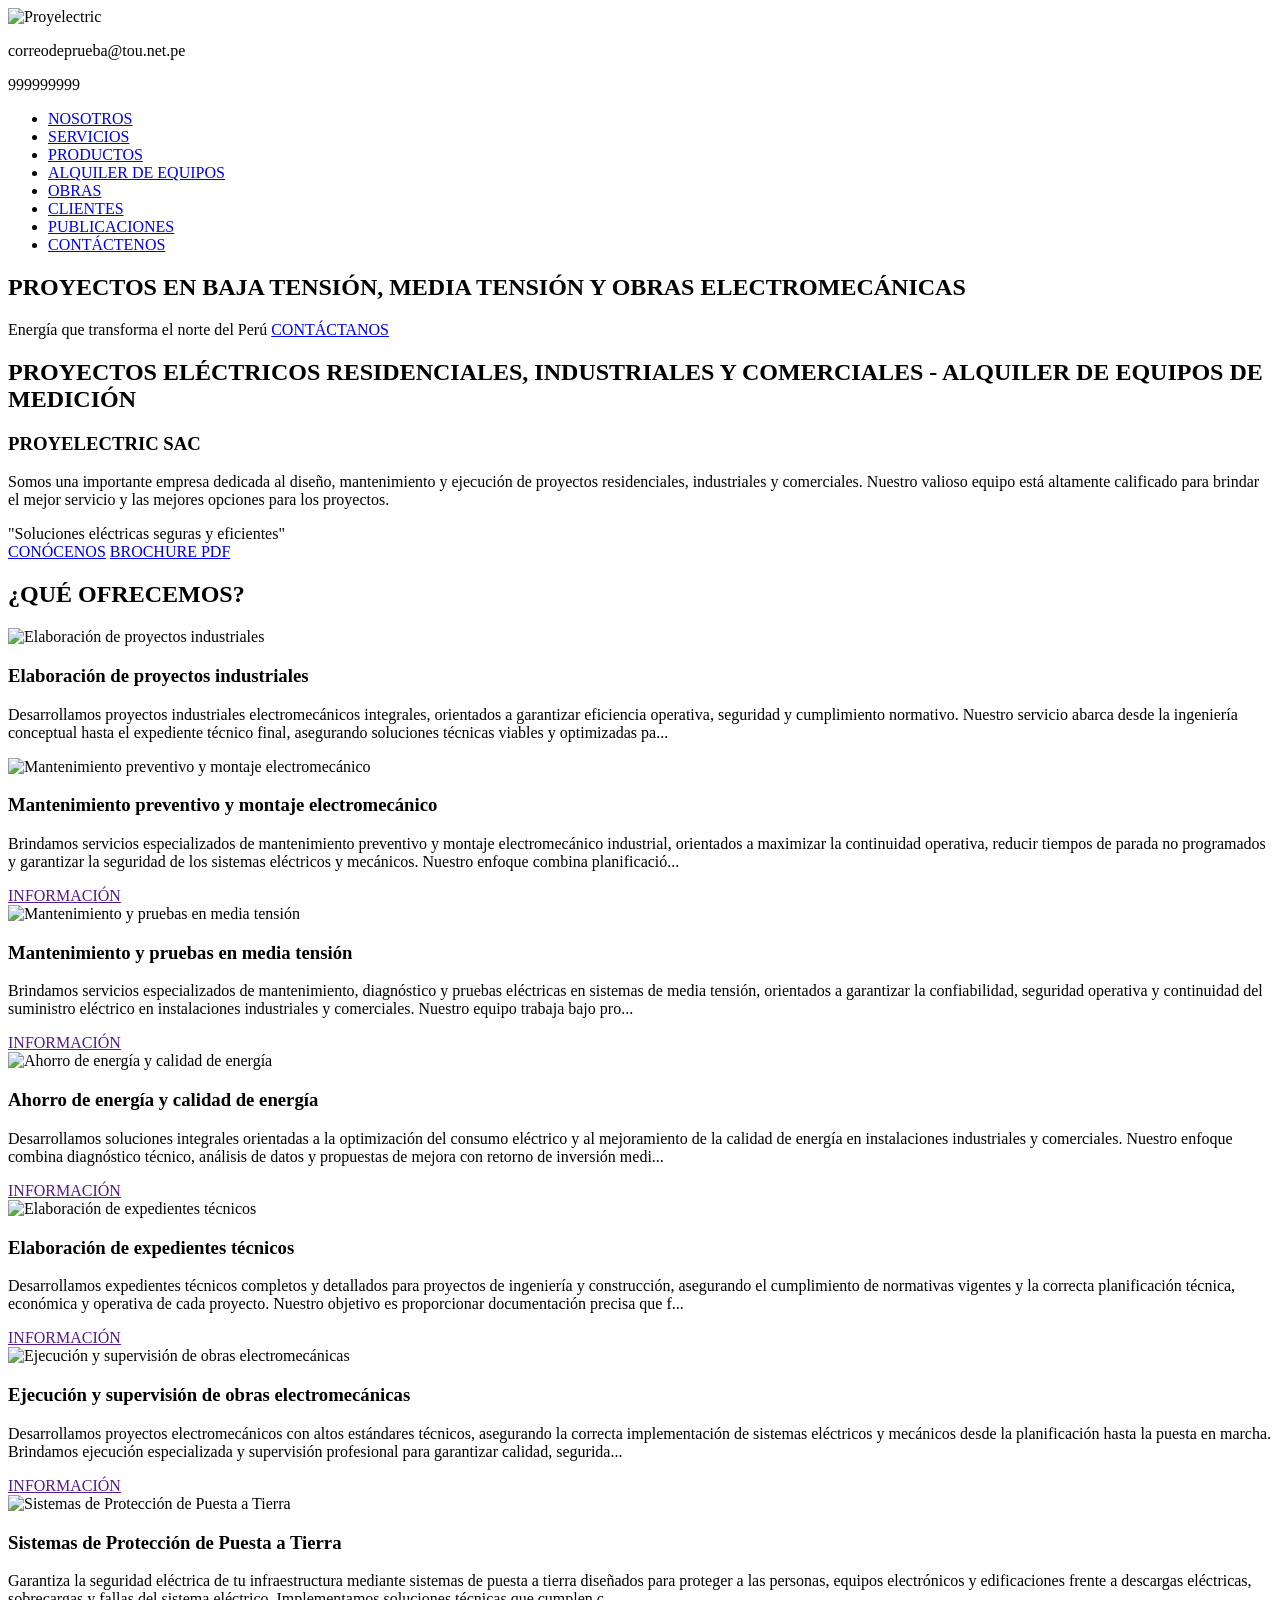
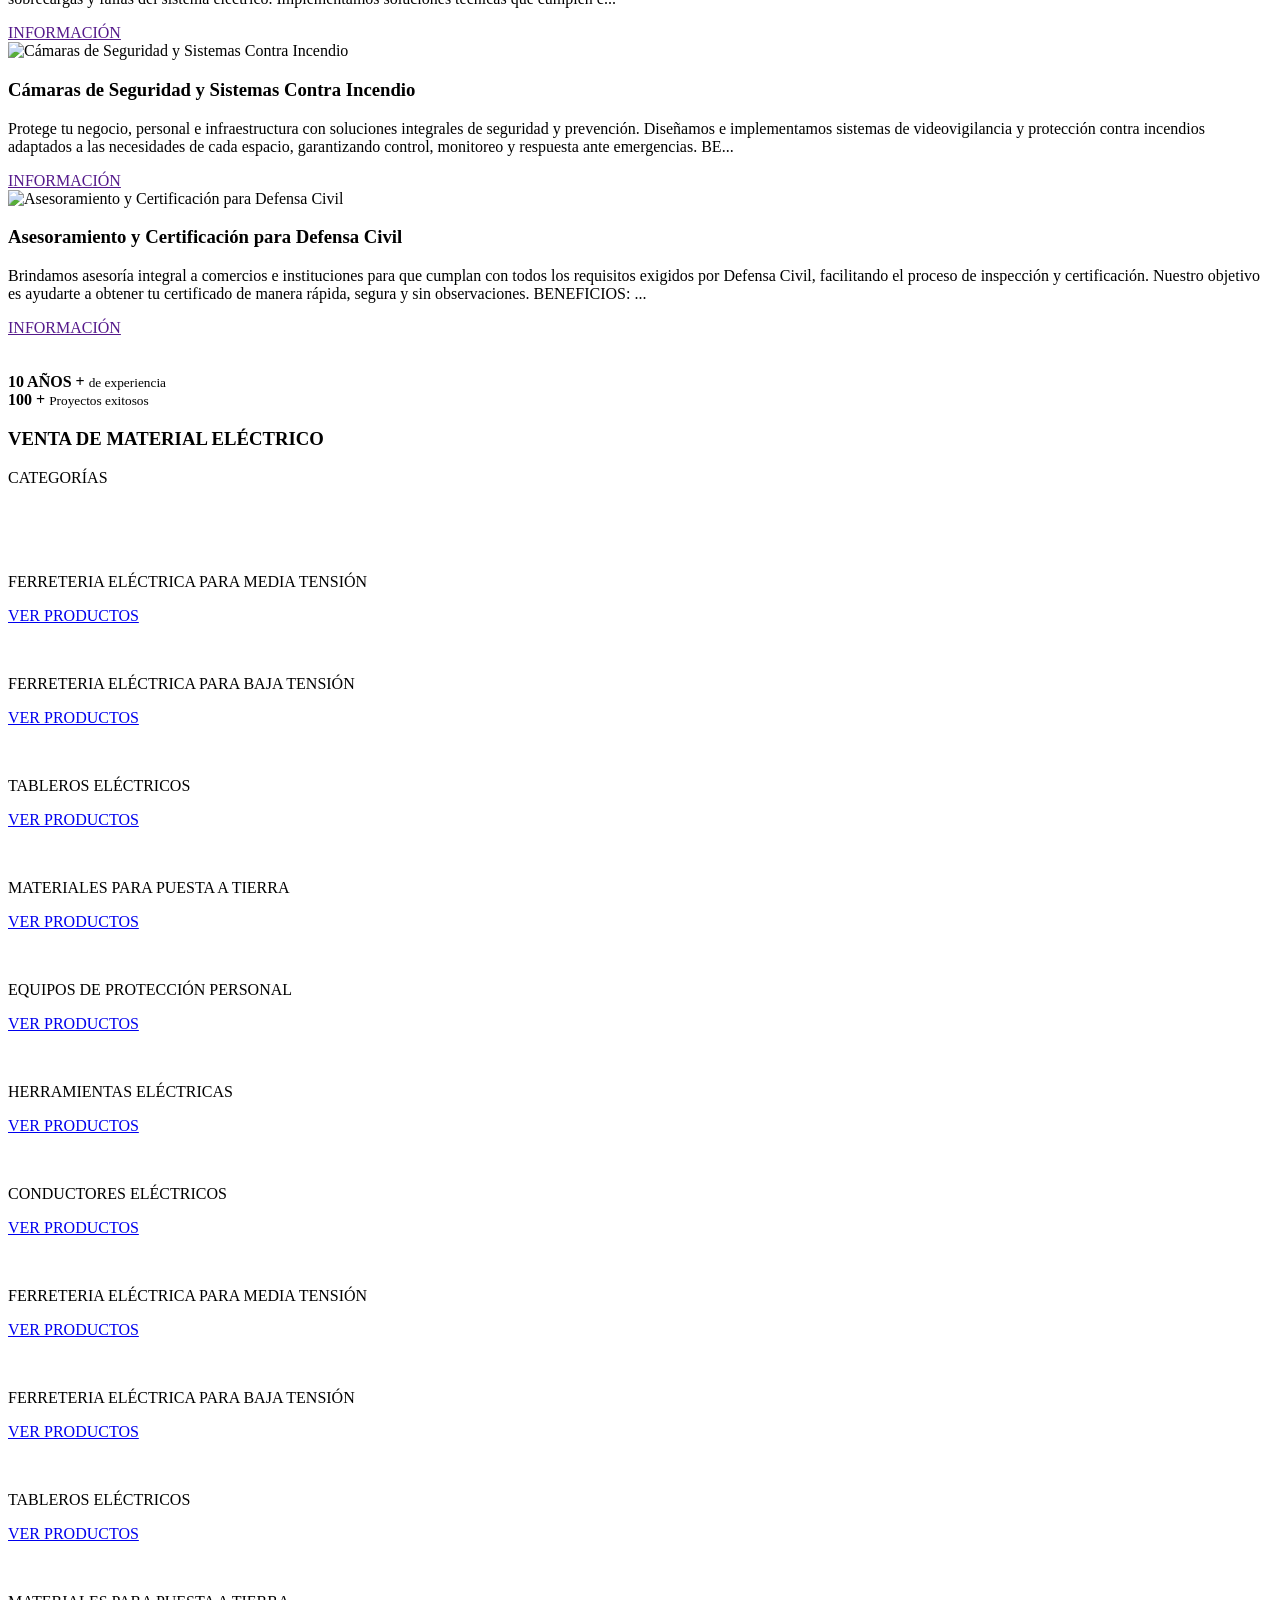
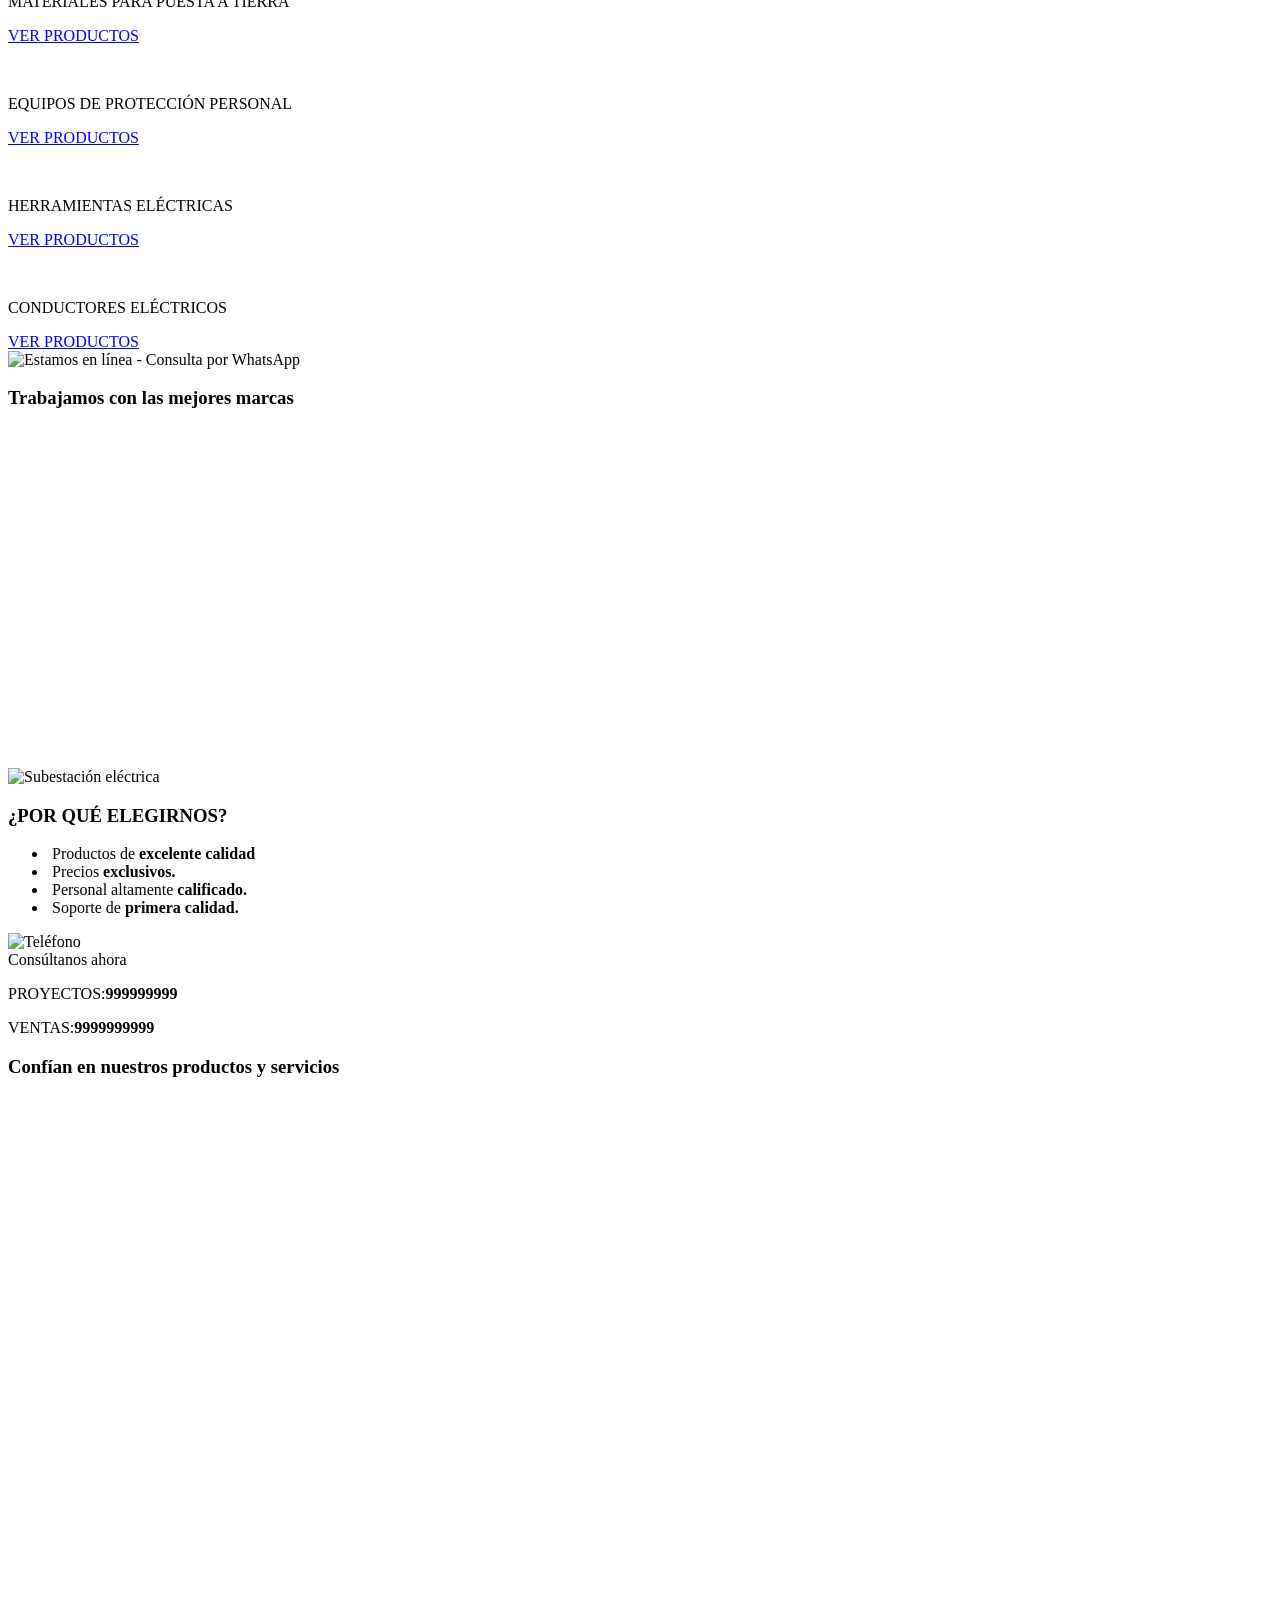
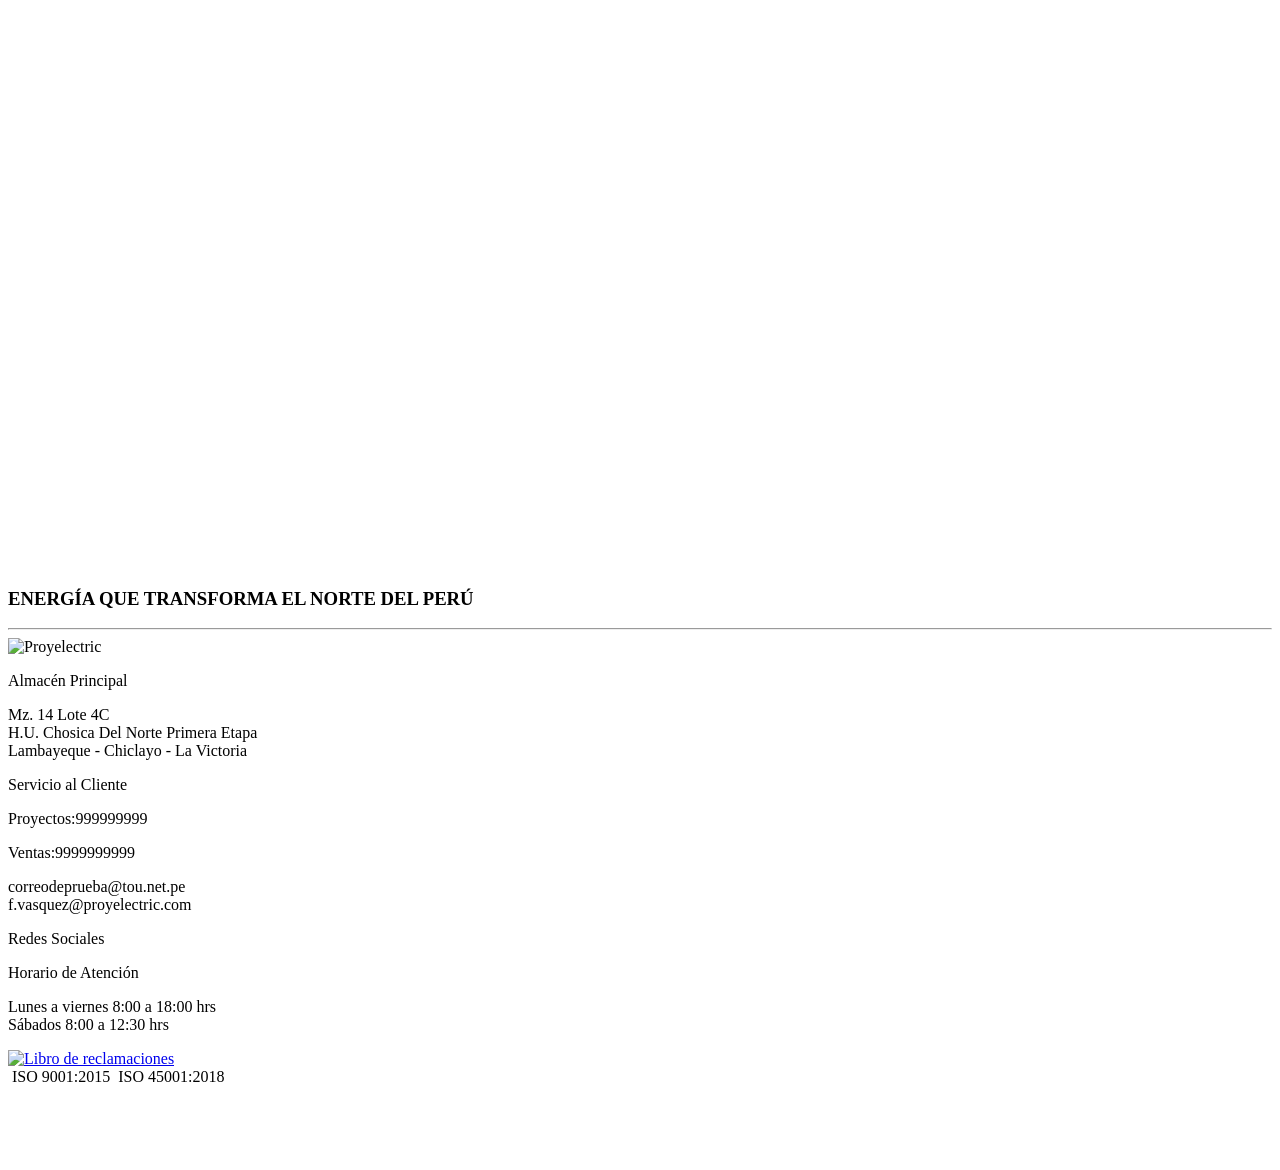
==== commit caac2d13: "diseño reemplazado" ====
--- a/index.html
+++ b/index.html
@@ -27,11 +27,11 @@
           <div class="header-info">
             <div class="info-item">
               <span><i class="fa-solid fa-envelope"></i></span>
-              <p>ventas02@proyelectric.com</p>
+              <p>correodeprueba@tou.net.pe</p>
             </div>
             <div class="info-item">
               <span><i class="fa-solid fa-phone-volume"></i></span>
-              <p class="tel">923236004</p>
+              <p class="tel">999999999</p>
             </div>
             <div class="info-item redes">
               <a href="#"><i class="fa-brands fa-facebook-f"></i></a>
@@ -126,14 +126,9 @@
                       técnico final, asegurando soluciones técnicas viables y
                       optimizadas pa...
                     </p>
-                    <a
-                      class="boton"
-                      href="https://web.whatsapp.com/send?phone=51923236004&amp;text=Hola Proyelectric, estoy interesado en el servicio: Elaboración de proyectos industriales"
-                      target="_blank"
-                      rel="noopener"
+                    <a class="boton" href="" target="_blank" rel="noopener"
                       ><i class="fa-brands fa-whatsapp"></i>
-                      INFORMACI&Oacute;N</a
-                    >
+                    </a>
                   </div>
                 </div>
               </div>
@@ -155,11 +150,7 @@
                       de los sistemas eléctricos y mecánicos. Nuestro enfoque
                       combina planificació...
                     </p>
-                    <a
-                      class="boton"
-                      href="https://web.whatsapp.com/send?phone=51923236004&amp;text=Hola Proyelectric, estoy interesado en el servicio: Mantenimiento preventivo y montaje electromecánico"
-                      target="_blank"
-                      rel="noopener"
+                    <a class="boton" href="" target="_blank" rel="noopener"
                       ><i class="fa-brands fa-whatsapp"></i>
                       INFORMACI&Oacute;N</a
                     >
@@ -184,11 +175,7 @@
                       en instalaciones industriales y comerciales. Nuestro
                       equipo trabaja bajo pro...
                     </p>
-                    <a
-                      class="boton"
-                      href="https://web.whatsapp.com/send?phone=51923236004&amp;text=Hola Proyelectric, estoy interesado en el servicio: Mantenimiento y pruebas en media tensión"
-                      target="_blank"
-                      rel="noopener"
+                    <a class="boton" href="" target="_blank" rel="noopener"
                       ><i class="fa-brands fa-whatsapp"></i>
                       INFORMACI&Oacute;N</a
                     >
@@ -213,11 +200,7 @@
                       análisis de datos y propuestas de mejora con retorno de
                       inversión medi...
                     </p>
-                    <a
-                      class="boton"
-                      href="https://web.whatsapp.com/send?phone=51923236004&amp;text=Hola Proyelectric, estoy interesado en el servicio: Ahorro de energía y calidad de energía"
-                      target="_blank"
-                      rel="noopener"
+                    <a class="boton" href="" target="_blank" rel="noopener"
                       ><i class="fa-brands fa-whatsapp"></i>
                       INFORMACI&Oacute;N</a
                     >
@@ -242,11 +225,7 @@
                       proyecto. Nuestro objetivo es proporcionar documentación
                       precisa que f...
                     </p>
-                    <a
-                      class="boton"
-                      href="https://web.whatsapp.com/send?phone=51923236004&amp;text=Hola Proyelectric, estoy interesado en el servicio: Elaboración de expedientes técnicos"
-                      target="_blank"
-                      rel="noopener"
+                    <a class="boton" href="" target="_blank" rel="noopener"
                       ><i class="fa-brands fa-whatsapp"></i>
                       INFORMACI&Oacute;N</a
                     >
@@ -271,11 +250,7 @@
                       especializada y supervisión profesional para garantizar
                       calidad, segurida...
                     </p>
-                    <a
-                      class="boton"
-                      href="https://web.whatsapp.com/send?phone=51923236004&amp;text=Hola Proyelectric, estoy interesado en el servicio: Ejecución y supervisión de obras electromecánicas"
-                      target="_blank"
-                      rel="noopener"
+                    <a class="boton" href="" target="_blank" rel="noopener"
                       ><i class="fa-brands fa-whatsapp"></i>
                       INFORMACI&Oacute;N</a
                     >
@@ -300,11 +275,7 @@
                       fallas del sistema eléctrico. Implementamos soluciones
                       técnicas que cumplen c...
                     </p>
-                    <a
-                      class="boton"
-                      href="https://web.whatsapp.com/send?phone=51923236004&amp;text=Hola Proyelectric, estoy interesado en el servicio: Sistemas de Protección de Puesta a Tierra"
-                      target="_blank"
-                      rel="noopener"
+                    <a class="boton" href="" target="_blank" rel="noopener"
                       ><i class="fa-brands fa-whatsapp"></i>
                       INFORMACI&Oacute;N</a
                     >
@@ -329,11 +300,7 @@
                       espacio, garantizando control, monitoreo y respuesta ante
                       emergencias. BE...
                     </p>
-                    <a
-                      class="boton"
-                      href="https://web.whatsapp.com/send?phone=51923236004&amp;text=Hola Proyelectric, estoy interesado en el servicio: Cámaras de Seguridad y Sistemas Contra Incendio"
-                      target="_blank"
-                      rel="noopener"
+                    <a class="boton" href="" target="_blank" rel="noopener"
                       ><i class="fa-brands fa-whatsapp"></i>
                       INFORMACI&Oacute;N</a
                     >
@@ -358,11 +325,7 @@
                       certificado de manera rápida, segura y sin observaciones.
                       BENEFICIOS: ...
                     </p>
-                    <a
-                      class="boton"
-                      href="https://web.whatsapp.com/send?phone=51923236004&amp;text=Hola Proyelectric, estoy interesado en el servicio: Asesoramiento y Certificación para Defensa Civil"
-                      target="_blank"
-                      rel="noopener"
+                    <a class="boton" href="" target="_blank" rel="noopener"
                       ><i class="fa-brands fa-whatsapp"></i>
                       INFORMACI&Oacute;N</a
                     >
@@ -618,10 +581,10 @@
               <div class="consulta-txt">
                 <span class="consulta-tit">Consúltanos ahora</span>
                 <p class="numero">
-                  <span>PROYECTOS:</span><strong>966942359</strong>
+                  <span>PROYECTOS:</span><strong>999999999</strong>
                 </p>
                 <p class="numero">
-                  <span>VENTAS:</span><strong>923236004</strong>
+                  <span>VENTAS:</span><strong>9999999999</strong>
                 </p>
               </div>
             </div>
@@ -827,16 +790,16 @@
             <p class="dato tel-proyectos">
               <i class="fa-solid fa-phone-volume"></i
               ><i class="fa-brands fa-whatsapp dos"></i><span>Proyectos:</span
-              ><span>966942359</span>
+              ><span>999999999</span>
             </p>
             <p class="dato tel-ventas">
               <i class="fa-solid fa-phone-volume"></i
               ><i class="fa-brands fa-whatsapp dos"></i><span>Ventas:</span
-              ><span>923236004</span>
+              ><span>9999999999</span>
             </p>
             <p class="direccion">
               <i class="fa-solid fa-envelope"></i
-              >ventas02@proyelectric.com<br />f.vasquez@proyelectric.com
+              >correodeprueba@tou.net.pe<br />f.vasquez@proyelectric.com
             </p>
           </div>
 
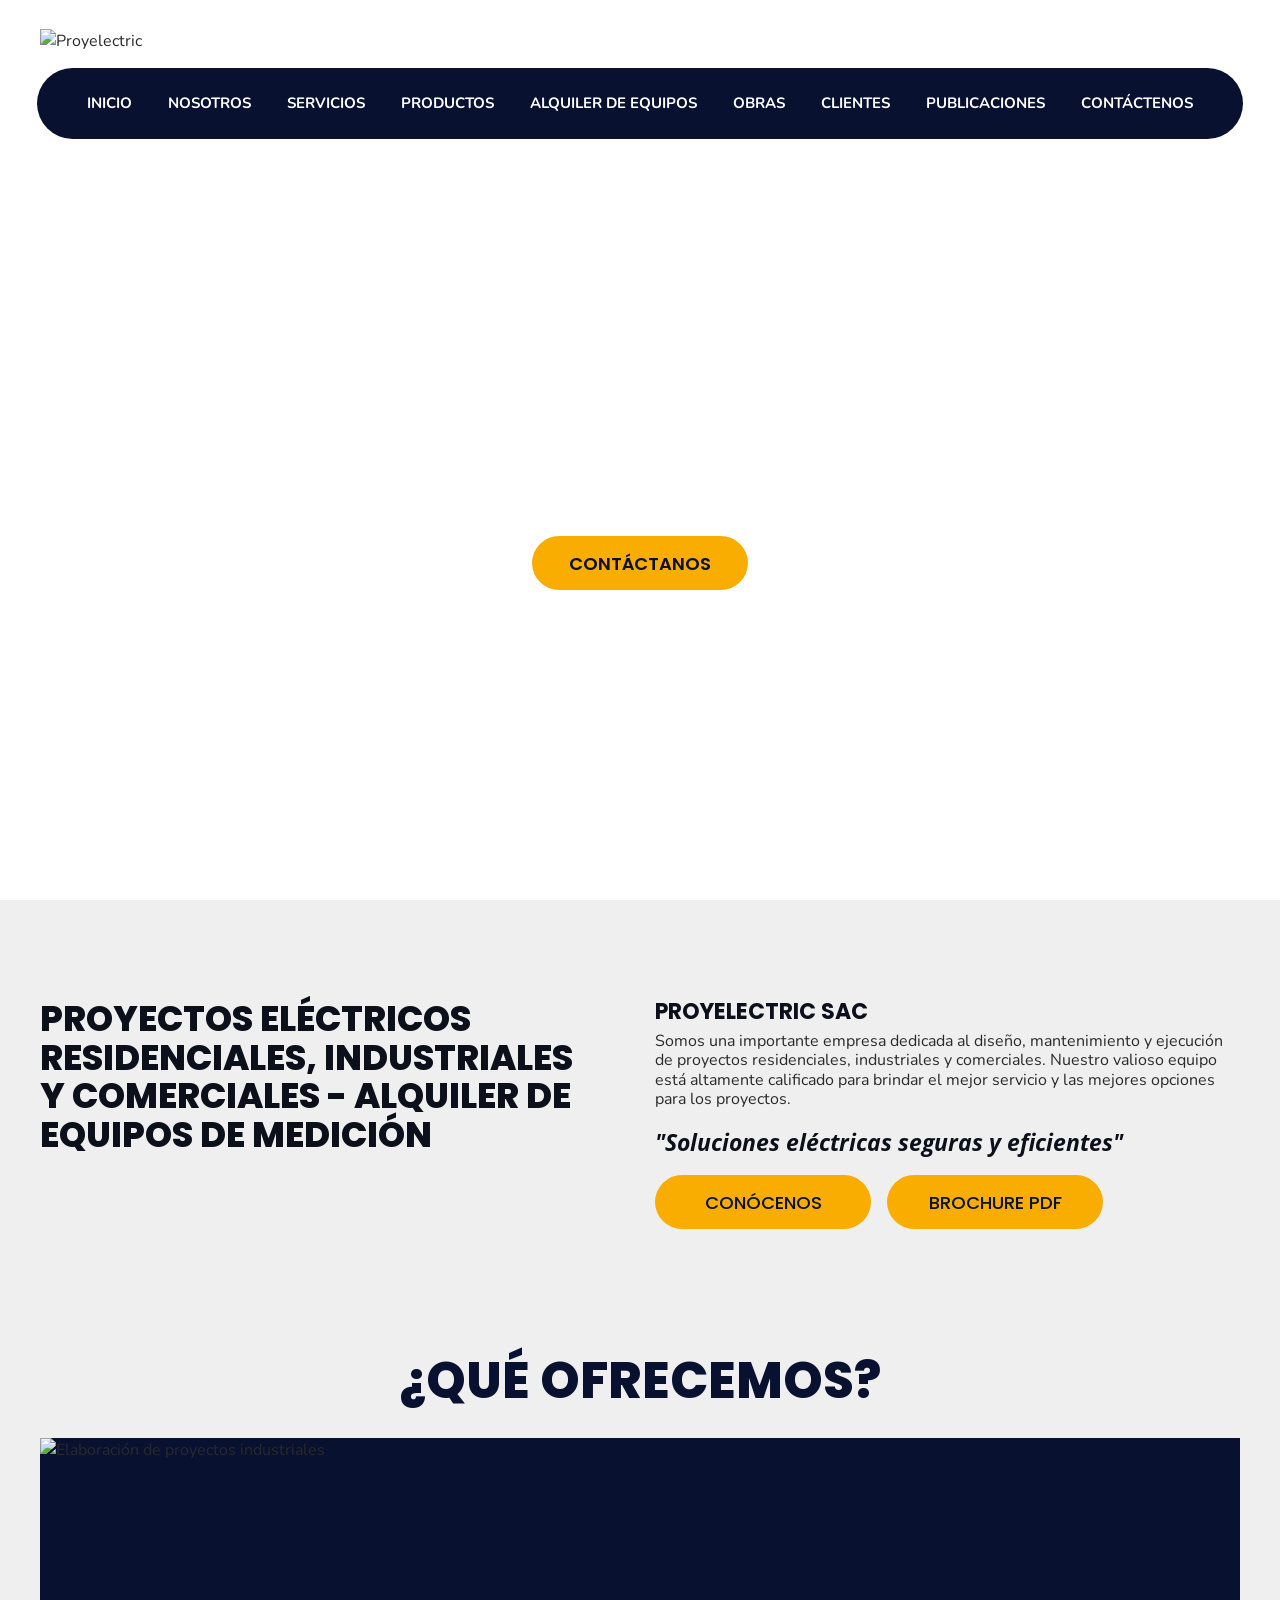
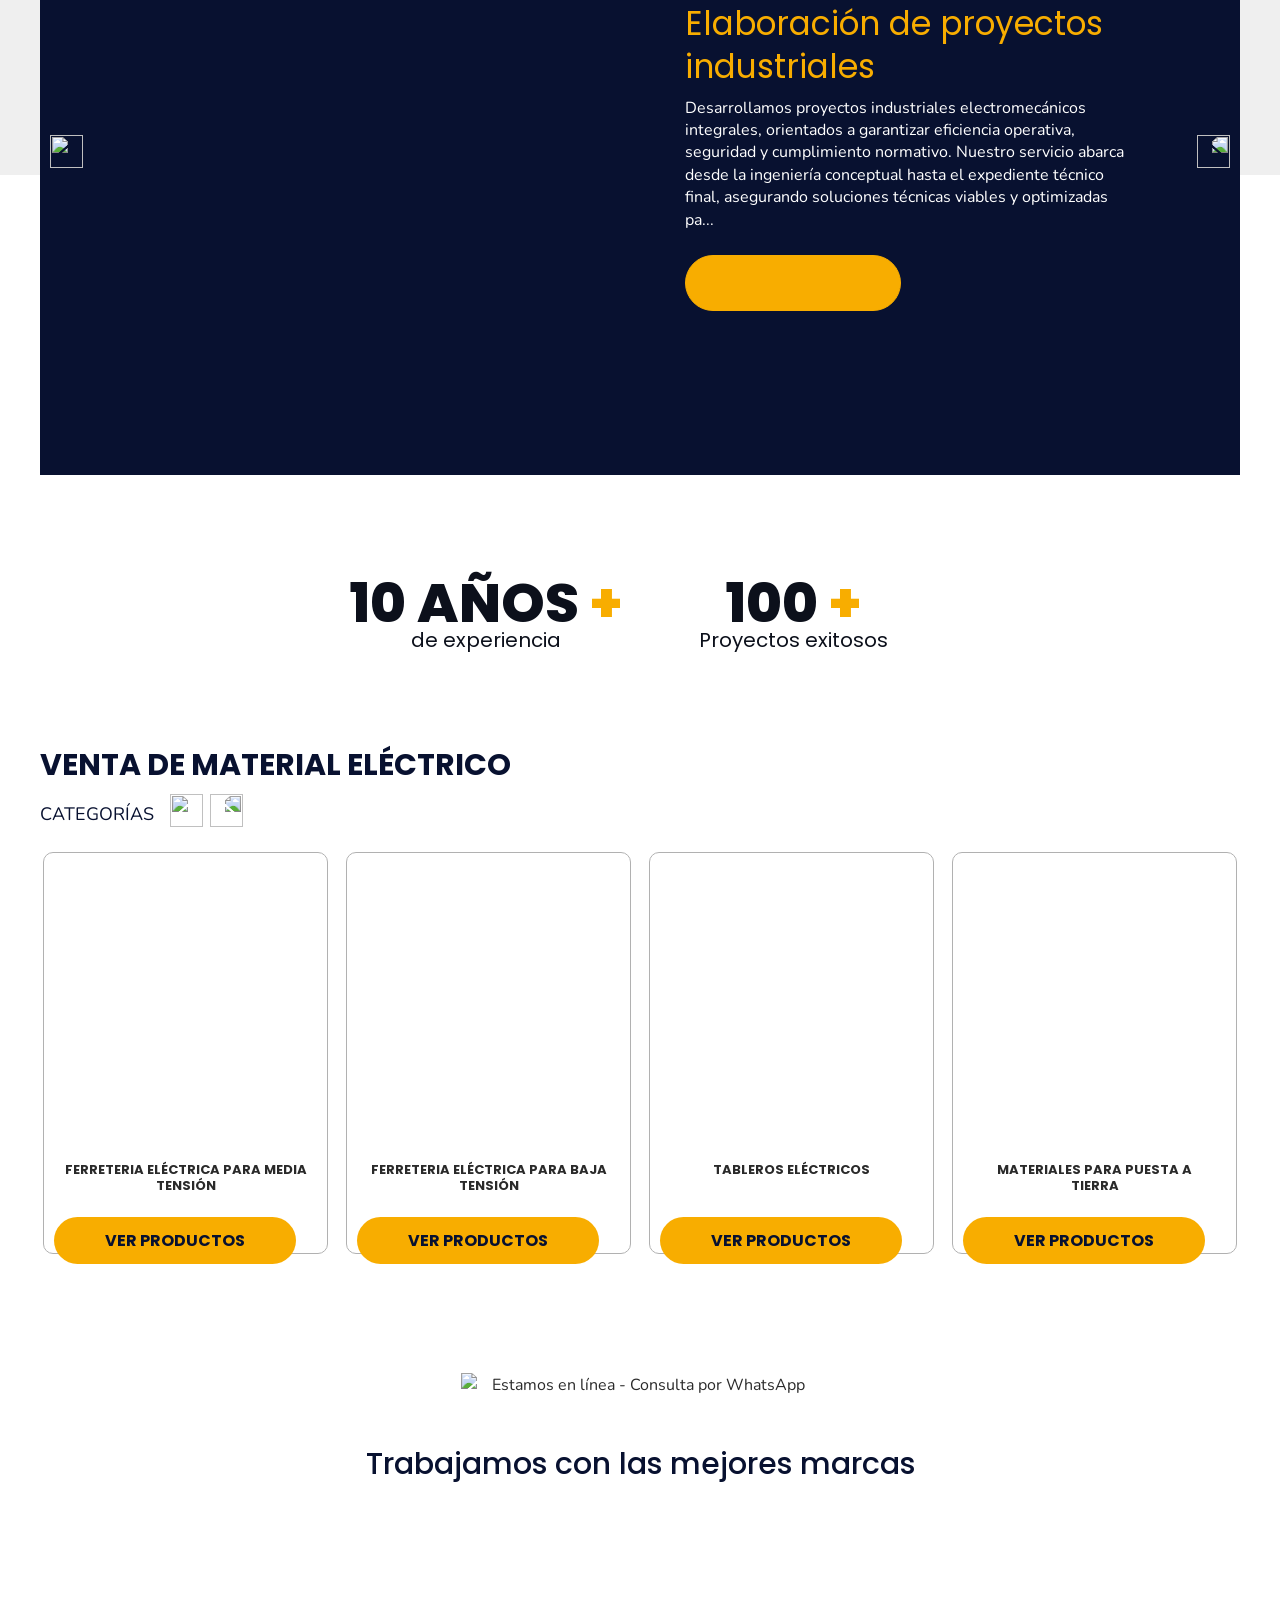
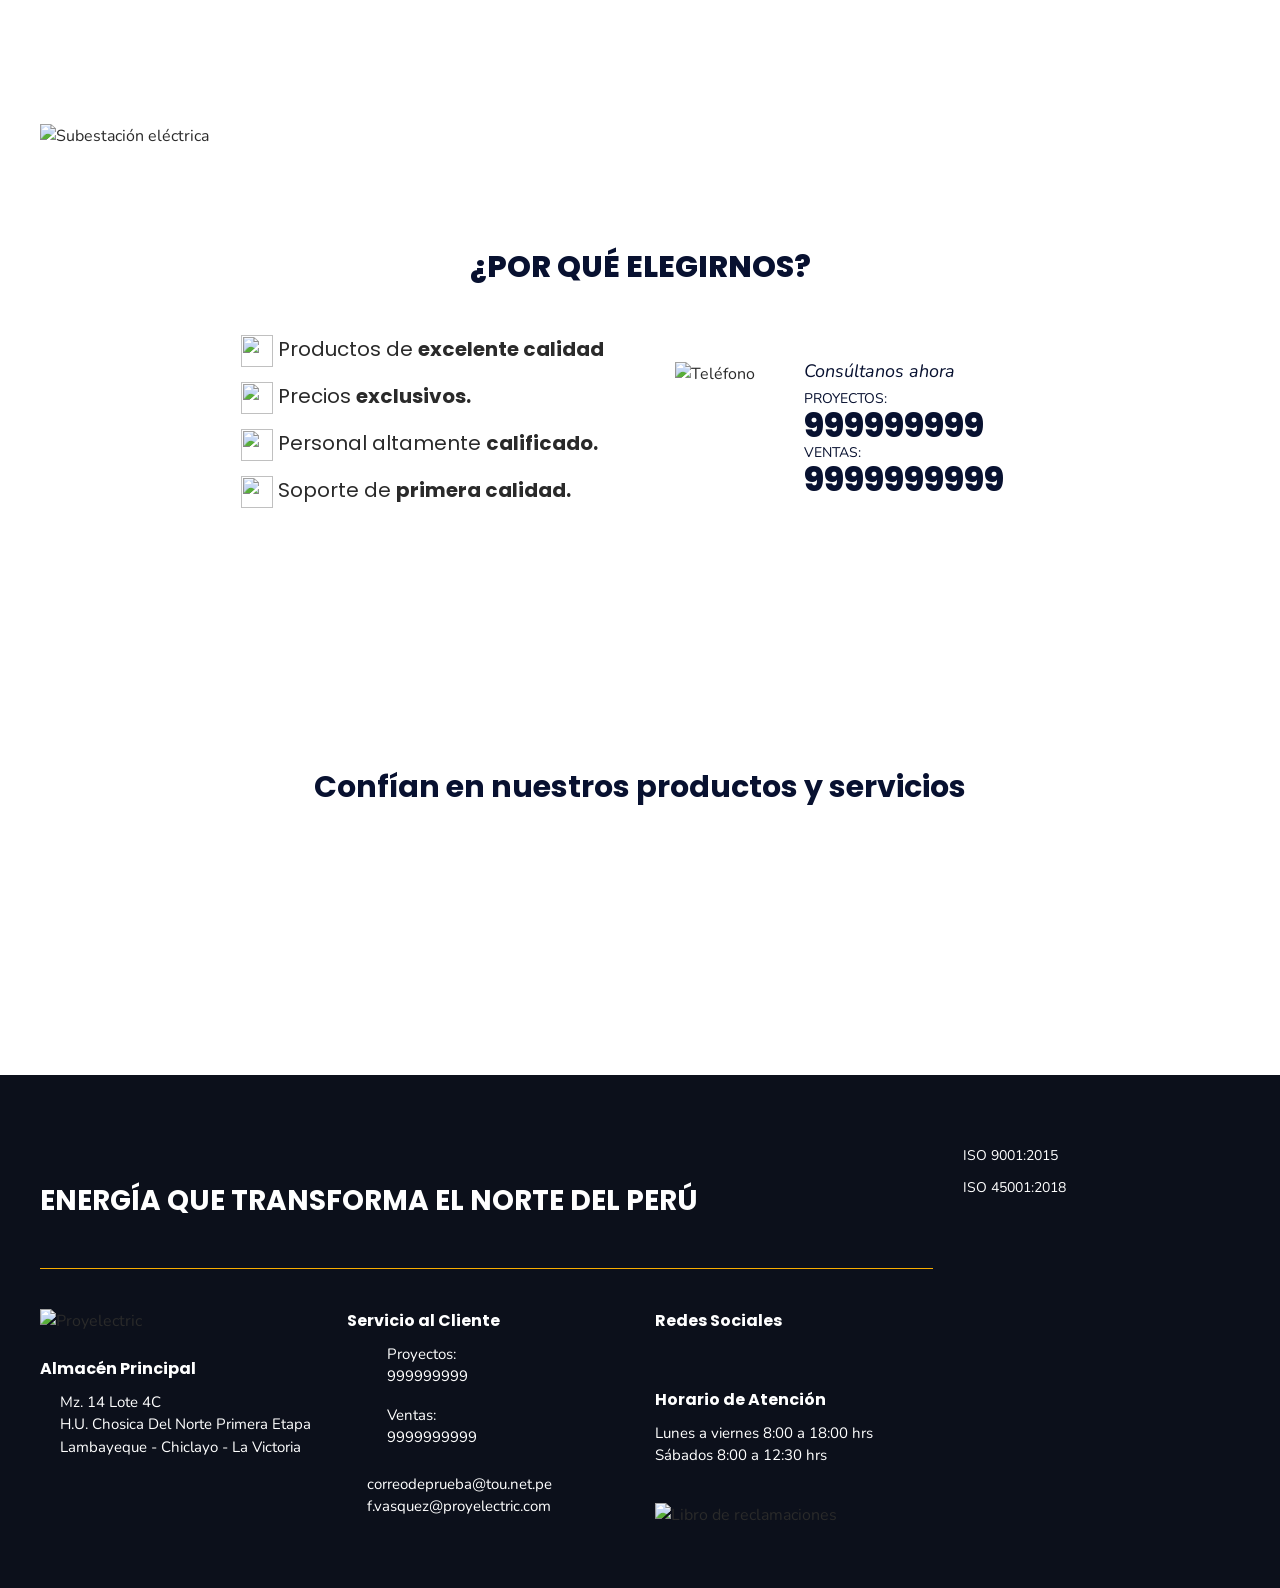
==== commit ae45a129: "Reorganización y responsive" ====
--- a/index.html
+++ b/index.html
@@ -5,910 +5,91 @@
     <meta name="viewport" content="width=device-width, initial-scale=1.0" />
     <title>Proyelectric | Especialistas en Servicios Eléctricos</title>
 
-    <!-- Tipografías e iconos -->
     <link rel="preconnect" href="https://fonts.googleapis.com" />
     <link rel="preconnect" href="https://fonts.gstatic.com" crossorigin />
-    <link
-      href="https://fonts.googleapis.com/css2?family=Poppins:ital,wght@0,400;0,500;0,600;0,700;0,800;1,400;1,700&family=Nunito:wght@400;600;700;800&family=Open+Sans:ital,wght@0,400;0,700;1,700&display=swap"
-      rel="stylesheet"
-    />
+    <link href="https://fonts.googleapis.com/css2?family=Poppins:ital,wght@0,400;0,500;0,600;0,700;0,800;1,400;1,700&family=Nunito:wght@400;600;700;800&family=Open+Sans:ital,wght@0,400;0,700;1,700&display=swap" rel="stylesheet" />
     <link rel="stylesheet" href="/vendor/fontawesome/css/all.css" />
-
     <link rel="stylesheet" href="/vendor/swiper-bundle.min.css" />
     <link rel="stylesheet" href="/css/stilos.css" />
   </head>
   <body>
-    <!-- ==================== HEADER ==================== -->
-    <header class="header">
-      <div class="contenedor">
-        <!-- Fila superior: logo y datos de contacto -->
-        <div class="header-top">
-          <img class="logo" src="/img/logo.png" alt="Proyelectric" />
-          <div class="header-info">
-            <div class="info-item">
-              <span><i class="fa-solid fa-envelope"></i></span>
-              <p>correodeprueba@tou.net.pe</p>
-            </div>
-            <div class="info-item">
-              <span><i class="fa-solid fa-phone-volume"></i></span>
-              <p class="tel">999999999</p>
-            </div>
-            <div class="info-item redes">
-              <a href="#"><i class="fa-brands fa-facebook-f"></i></a>
-            </div>
-          </div>
-        </div>
-
-        <!-- Menú tipo píldora -->
-        <nav class="menu">
-          <ul>
-            <li><a href="#">NOSOTROS</a></li>
-            <li>
-              <a href="#">SERVICIOS <i class="fa-solid fa-angle-down"></i></a>
-            </li>
-            <li>
-              <a href="#">PRODUCTOS <i class="fa-solid fa-angle-down"></i></a>
-            </li>
-            <li><a href="#">ALQUILER DE EQUIPOS</a></li>
-            <li><a href="#">OBRAS</a></li>
-            <li><a href="#">CLIENTES</a></li>
-            <li><a href="#">PUBLICACIONES</a></li>
-            <li><a href="#">CONTÁCTENOS</a></li>
-          </ul>
-        </nav>
-      </div>
-    </header>
-
-    <!-- ==================== PORTADA / HERO ==================== -->
-    <section class="hero">
-      <div class="contenedor hero-contenido">
-        <div class="hero-col">
-          <h1>
-            PROYECTOS EN BAJA TENSIÓN, MEDIA TENSIÓN Y OBRAS ELECTROMECÁNICAS
-          </h1>
-          <span class="hero-sub">Energía que transforma el norte del Perú</span>
-          <a class="boton" href="#">CONTÁCTANOS</a>
-        </div>
-      </div>
-    </section>
-
-    <!-- ==================== PRESENTACIÓN + ¿QUÉ OFRECEMOS? + SERVICIO ==================== -->
-    <section class="callout1">
-      <div class="contenedor">
-        <!-- Presentación a dos columnas -->
-        <div class="presentacion">
-          <div class="presentacion-izq">
-            <h2>
-              PROYECTOS ELÉCTRICOS RESIDENCIALES, INDUSTRIALES Y COMERCIALES -
-              ALQUILER DE EQUIPOS DE MEDICIÓN
-            </h2>
-          </div>
-          <div class="presentacion-der">
-            <h3>PROYELECTRIC SAC</h3>
-            <p>
-              Somos una importante empresa dedicada al diseño, mantenimiento y
-              ejecución de proyectos residenciales, industriales y comerciales.
-              Nuestro valioso equipo está altamente calificado para brindar el
-              mejor servicio y las mejores opciones para los proyectos.
-            </p>
-            <span class="cita"
-              >"Soluciones eléctricas seguras y eficientes"</span
-            >
-            <div class="botones">
-              <a class="boton" href="#">CONÓCENOS</a>
-              <a class="boton" href="#">BROCHURE PDF</a>
-            </div>
-          </div>
-        </div>
-
-        <!-- Título de la sección -->
-        <h2 class="titulo-h5">¿QUÉ OFRECEMOS?</h2>
-
-        <!-- Tarjeta de servicio (cabalga sobre el fondo gris) -->
-        <div class="svc-wrap">
-          <div class="swiper swiper-servicios">
-            <div class="swiper-wrapper">
-              <div class="swiper-slide">
-                <div class="servicio">
-                  <div class="servicio-imagen">
-                    <img
-                      src="/img/serv/serv1.jpg"
-                      alt="Elaboración de proyectos industriales"
-                    />
-                  </div>
-                  <div class="servicio-panel">
-                    <h3>Elaboración de proyectos industriales</h3>
-                    <p>
-                      Desarrollamos proyectos industriales electromecánicos
-                      integrales, orientados a garantizar eficiencia operativa,
-                      seguridad y cumplimiento normativo. Nuestro servicio
-                      abarca desde la ingeniería conceptual hasta el expediente
-                      técnico final, asegurando soluciones técnicas viables y
-                      optimizadas pa...
-                    </p>
-                    <a class="boton" href="" target="_blank" rel="noopener"
-                      ><i class="fa-brands fa-whatsapp"></i>
-                    </a>
-                  </div>
-                </div>
-              </div>
-              <div class="swiper-slide">
-                <div class="servicio">
-                  <div class="servicio-imagen">
-                    <img
-                      src="/img/serv/serv2.jpg"
-                      alt="Mantenimiento preventivo y montaje electromecánico"
-                    />
-                  </div>
-                  <div class="servicio-panel">
-                    <h3>Mantenimiento preventivo y montaje electromecánico</h3>
-                    <p>
-                      Brindamos servicios especializados de mantenimiento
-                      preventivo y montaje electromecánico industrial,
-                      orientados a maximizar la continuidad operativa, reducir
-                      tiempos de parada no programados y garantizar la seguridad
-                      de los sistemas eléctricos y mecánicos. Nuestro enfoque
-                      combina planificació...
-                    </p>
-                    <a class="boton" href="" target="_blank" rel="noopener"
-                      ><i class="fa-brands fa-whatsapp"></i>
-                      INFORMACI&Oacute;N</a
-                    >
-                  </div>
-                </div>
-              </div>
-              <div class="swiper-slide">
-                <div class="servicio">
-                  <div class="servicio-imagen">
-                    <img
-                      src="/img/serv/serv3.jpg"
-                      alt="Mantenimiento y pruebas en media tensión"
-                    />
-                  </div>
-                  <div class="servicio-panel">
-                    <h3>Mantenimiento y pruebas en media tensión</h3>
-                    <p>
-                      Brindamos servicios especializados de mantenimiento,
-                      diagnóstico y pruebas eléctricas en sistemas de media
-                      tensión, orientados a garantizar la confiabilidad,
-                      seguridad operativa y continuidad del suministro eléctrico
-                      en instalaciones industriales y comerciales. Nuestro
-                      equipo trabaja bajo pro...
-                    </p>
-                    <a class="boton" href="" target="_blank" rel="noopener"
-                      ><i class="fa-brands fa-whatsapp"></i>
-                      INFORMACI&Oacute;N</a
-                    >
-                  </div>
-                </div>
-              </div>
-              <div class="swiper-slide">
-                <div class="servicio">
-                  <div class="servicio-imagen">
-                    <img
-                      src="/img/serv/serv4.jpg"
-                      alt="Ahorro de energía y calidad de energía"
-                    />
-                  </div>
-                  <div class="servicio-panel">
-                    <h3>Ahorro de energía y calidad de energía</h3>
-                    <p>
-                      Desarrollamos soluciones integrales orientadas a la
-                      optimización del consumo eléctrico y al mejoramiento de la
-                      calidad de energía en instalaciones industriales y
-                      comerciales. Nuestro enfoque combina diagnóstico técnico,
-                      análisis de datos y propuestas de mejora con retorno de
-                      inversión medi...
-                    </p>
-                    <a class="boton" href="" target="_blank" rel="noopener"
-                      ><i class="fa-brands fa-whatsapp"></i>
-                      INFORMACI&Oacute;N</a
-                    >
-                  </div>
-                </div>
-              </div>
-              <div class="swiper-slide">
-                <div class="servicio">
-                  <div class="servicio-imagen">
-                    <img
-                      src="/img/serv/serv5.jpg"
-                      alt="Elaboración de expedientes técnicos"
-                    />
-                  </div>
-                  <div class="servicio-panel">
-                    <h3>Elaboración de expedientes técnicos</h3>
-                    <p>
-                      Desarrollamos expedientes técnicos completos y detallados
-                      para proyectos de ingeniería y construcción, asegurando el
-                      cumplimiento de normativas vigentes y la correcta
-                      planificación técnica, económica y operativa de cada
-                      proyecto. Nuestro objetivo es proporcionar documentación
-                      precisa que f...
-                    </p>
-                    <a class="boton" href="" target="_blank" rel="noopener"
-                      ><i class="fa-brands fa-whatsapp"></i>
-                      INFORMACI&Oacute;N</a
-                    >
-                  </div>
-                </div>
-              </div>
-              <div class="swiper-slide">
-                <div class="servicio">
-                  <div class="servicio-imagen">
-                    <img
-                      src="/img/serv/serv6.jpg"
-                      alt="Ejecución y supervisión de obras electromecánicas"
-                    />
-                  </div>
-                  <div class="servicio-panel">
-                    <h3>Ejecución y supervisión de obras electromecánicas</h3>
-                    <p>
-                      Desarrollamos proyectos electromecánicos con altos
-                      estándares técnicos, asegurando la correcta implementación
-                      de sistemas eléctricos y mecánicos desde la planificación
-                      hasta la puesta en marcha. Brindamos ejecución
-                      especializada y supervisión profesional para garantizar
-                      calidad, segurida...
-                    </p>
-                    <a class="boton" href="" target="_blank" rel="noopener"
-                      ><i class="fa-brands fa-whatsapp"></i>
-                      INFORMACI&Oacute;N</a
-                    >
-                  </div>
-                </div>
-              </div>
-              <div class="swiper-slide">
-                <div class="servicio">
-                  <div class="servicio-imagen">
-                    <img
-                      src="/img/serv/serv7.jpg"
-                      alt="Sistemas de Protección de Puesta a Tierra"
-                    />
-                  </div>
-                  <div class="servicio-panel">
-                    <h3>Sistemas de Protección de Puesta a Tierra</h3>
-                    <p>
-                      Garantiza la seguridad eléctrica de tu infraestructura
-                      mediante sistemas de puesta a tierra diseñados para
-                      proteger a las personas, equipos electrónicos y
-                      edificaciones frente a descargas eléctricas, sobrecargas y
-                      fallas del sistema eléctrico. Implementamos soluciones
-                      técnicas que cumplen c...
-                    </p>
-                    <a class="boton" href="" target="_blank" rel="noopener"
-                      ><i class="fa-brands fa-whatsapp"></i>
-                      INFORMACI&Oacute;N</a
-                    >
-                  </div>
-                </div>
-              </div>
-              <div class="swiper-slide">
-                <div class="servicio">
-                  <div class="servicio-imagen">
-                    <img
-                      src="/img/serv/serv8.jpg"
-                      alt="Cámaras de Seguridad y Sistemas Contra Incendio"
-                    />
-                  </div>
-                  <div class="servicio-panel">
-                    <h3>Cámaras de Seguridad y Sistemas Contra Incendio</h3>
-                    <p>
-                      Protege tu negocio, personal e infraestructura con
-                      soluciones integrales de seguridad y prevención. Diseñamos
-                      e implementamos sistemas de videovigilancia y protección
-                      contra incendios adaptados a las necesidades de cada
-                      espacio, garantizando control, monitoreo y respuesta ante
-                      emergencias. BE...
-                    </p>
-                    <a class="boton" href="" target="_blank" rel="noopener"
-                      ><i class="fa-brands fa-whatsapp"></i>
-                      INFORMACI&Oacute;N</a
-                    >
-                  </div>
-                </div>
-              </div>
-              <div class="swiper-slide">
-                <div class="servicio">
-                  <div class="servicio-imagen">
-                    <img
-                      src="/img/serv/serv9.jpg"
-                      alt="Asesoramiento y Certificación para Defensa Civil"
-                    />
-                  </div>
-                  <div class="servicio-panel">
-                    <h3>Asesoramiento y Certificación para Defensa Civil</h3>
-                    <p>
-                      Brindamos asesoría integral a comercios e instituciones
-                      para que cumplan con todos los requisitos exigidos por
-                      Defensa Civil, facilitando el proceso de inspección y
-                      certificación. Nuestro objetivo es ayudarte a obtener tu
-                      certificado de manera rápida, segura y sin observaciones.
-                      BENEFICIOS: ...
-                    </p>
-                    <a class="boton" href="" target="_blank" rel="noopener"
-                      ><i class="fa-brands fa-whatsapp"></i>
-                      INFORMACI&Oacute;N</a
-                    >
-                  </div>
-                </div>
-              </div>
-            </div>
-            <div class="swiper-button-prev swiper-buttons">
-              <img src="/img/left.png" alt="" />
-            </div>
-            <div class="swiper-button-next swiper-buttons">
-              <img src="/img/left.png" alt="" />
-            </div>
-          </div>
-        </div>
-      </div>
-    </section>
-
-    <!-- ==================== ESTADÍSTICAS + PRODUCTOS + MARCAS + IMAGEN CENTRAL ==================== -->
-    <section class="callout2">
-      <div class="contenedor">
-        <!-- Estadísticas -->
-        <div class="estadisticas">
-          <div class="estadistica">
-            <strong>10 AÑOS <span>+</span></strong>
-            <small>de experiencia</small>
-          </div>
-          <div class="estadistica">
-            <strong>100 <span>+</span></strong>
-            <small>Proyectos exitosos</small>
-          </div>
-        </div>
-
-        <!-- Venta de material eléctrico -->
-        <div class="productos-titulos">
-          <h3>VENTA DE MATERIAL ELÉCTRICO</h3>
-          <div class="categorias">
-            <span>CATEGORÍAS</span>
-          </div>
-          <div class="swiper-button-prev swiper-buttons">
-            <img src="/img/left.png" alt="" />
-          </div>
-          <div class="swiper-button-next swiper-buttons">
-            <img src="/img/left.png" alt="" />
-          </div>
-        </div>
-
-        <div class="swiper swiper-prod">
-          <div class="swiper-wrapper">
-            <div class="swiper-slide">
-              <div class="producto">
-                <figure><img src="/img/prod/prod1.jpg" alt="" /></figure>
-                <p>FERRETERIA ELÉCTRICA PARA MEDIA TENSIÓN</p>
-                <a class="boton" href="#">VER PRODUCTOS</a>
-              </div>
-            </div>
-            <div class="swiper-slide">
-              <div class="producto">
-                <figure><img src="/img/prod/prod2.jpg" alt="" /></figure>
-                <p>FERRETERIA ELÉCTRICA PARA BAJA TENSIÓN</p>
-                <a class="boton" href="#">VER PRODUCTOS</a>
-              </div>
-            </div>
-            <div class="swiper-slide">
-              <div class="producto">
-                <figure><img src="/img/prod/prod3.jpg" alt="" /></figure>
-                <p>TABLEROS ELÉCTRICOS</p>
-                <a class="boton" href="#">VER PRODUCTOS</a>
-              </div>
-            </div>
-            <div class="swiper-slide">
-              <div class="producto">
-                <figure><img src="/img/prod/prod4.jpg" alt="" /></figure>
-                <p>MATERIALES PARA PUESTA A TIERRA</p>
-                <a class="boton" href="#">VER PRODUCTOS</a>
-              </div>
-            </div>
-            <div class="swiper-slide">
-              <div class="producto">
-                <figure><img src="/img/prod/prod5.jpg" alt="" /></figure>
-                <p>EQUIPOS DE PROTECCIÓN PERSONAL</p>
-                <a class="boton" href="#">VER PRODUCTOS</a>
-              </div>
-            </div>
-            <div class="swiper-slide">
-              <div class="producto">
-                <figure><img src="/img/prod/prod6.jpg" alt="" /></figure>
-                <p>HERRAMIENTAS ELÉCTRICAS</p>
-                <a class="boton" href="#">VER PRODUCTOS</a>
-              </div>
-            </div>
-            <div class="swiper-slide">
-              <div class="producto">
-                <figure><img src="/img/prod/prod7.jpg" alt="" /></figure>
-                <p>CONDUCTORES ELÉCTRICOS</p>
-                <a class="boton" href="#">VER PRODUCTOS</a>
-              </div>
-            </div>
-            <div class="swiper-slide">
-              <div class="producto">
-                <figure><img src="/img/prod/prod1.jpg" alt="" /></figure>
-                <p>FERRETERIA ELÉCTRICA PARA MEDIA TENSIÓN</p>
-                <a class="boton" href="#">VER PRODUCTOS</a>
-              </div>
-            </div>
-            <div class="swiper-slide">
-              <div class="producto">
-                <figure><img src="/img/prod/prod2.jpg" alt="" /></figure>
-                <p>FERRETERIA ELÉCTRICA PARA BAJA TENSIÓN</p>
-                <a class="boton" href="#">VER PRODUCTOS</a>
-              </div>
-            </div>
-            <div class="swiper-slide">
-              <div class="producto">
-                <figure><img src="/img/prod/prod3.jpg" alt="" /></figure>
-                <p>TABLEROS ELÉCTRICOS</p>
-                <a class="boton" href="#">VER PRODUCTOS</a>
-              </div>
-            </div>
-            <div class="swiper-slide">
-              <div class="producto">
-                <figure><img src="/img/prod/prod4.jpg" alt="" /></figure>
-                <p>MATERIALES PARA PUESTA A TIERRA</p>
-                <a class="boton" href="#">VER PRODUCTOS</a>
-              </div>
-            </div>
-            <div class="swiper-slide">
-              <div class="producto">
-                <figure><img src="/img/prod/prod5.jpg" alt="" /></figure>
-                <p>EQUIPOS DE PROTECCIÓN PERSONAL</p>
-                <a class="boton" href="#">VER PRODUCTOS</a>
-              </div>
-            </div>
-            <div class="swiper-slide">
-              <div class="producto">
-                <figure><img src="/img/prod/prod6.jpg" alt="" /></figure>
-                <p>HERRAMIENTAS ELÉCTRICAS</p>
-                <a class="boton" href="#">VER PRODUCTOS</a>
-              </div>
-            </div>
-            <div class="swiper-slide">
-              <div class="producto">
-                <figure><img src="/img/prod/prod7.jpg" alt="" /></figure>
-                <p>CONDUCTORES ELÉCTRICOS</p>
-                <a class="boton" href="#">VER PRODUCTOS</a>
-              </div>
-            </div>
-          </div>
-        </div>
-
-        <!-- Píldora de WhatsApp -->
-        <div class="wsp-pill">
-          <img
-            src="/img/wsp.png"
-            alt="Estamos en línea - Consulta por WhatsApp"
-          />
-        </div>
-
-        <!-- Marcas aliadas -->
-        <h3 class="titulo-seccion">Trabajamos con las mejores marcas</h3>
-        <div class="swiper swiper-marca logos-marcas">
-          <div class="swiper-wrapper">
-            <div class="swiper-slide">
-              <div class="marcas">
-                <figure><img src="/img/marca1.png" alt="" /></figure>
-              </div>
-            </div>
-            <div class="swiper-slide">
-              <div class="marcas">
-                <figure><img src="/img/marca2.png" alt="" /></figure>
-              </div>
-            </div>
-            <div class="swiper-slide">
-              <div class="marcas">
-                <figure><img src="/img/marca3.png" alt="" /></figure>
-              </div>
-            </div>
-            <div class="swiper-slide">
-              <div class="marcas">
-                <figure><img src="/img/marca4.png" alt="" /></figure>
-              </div>
-            </div>
-            <div class="swiper-slide">
-              <div class="marcas">
-                <figure><img src="/img/marca5.png" alt="" /></figure>
-              </div>
-            </div>
-            <div class="swiper-slide">
-              <div class="marcas">
-                <figure><img src="/img/marca1.png" alt="" /></figure>
-              </div>
-            </div>
-            <div class="swiper-slide">
-              <div class="marcas">
-                <figure><img src="/img/marca2.png" alt="" /></figure>
-              </div>
-            </div>
-            <div class="swiper-slide">
-              <div class="marcas">
-                <figure><img src="/img/marca3.png" alt="" /></figure>
-              </div>
-            </div>
-            <div class="swiper-slide">
-              <div class="marcas">
-                <figure><img src="/img/marca4.png" alt="" /></figure>
-              </div>
-            </div>
-            <div class="swiper-slide">
-              <div class="marcas">
-                <figure><img src="/img/marca5.png" alt="" /></figure>
-              </div>
-            </div>
-          </div>
-        </div>
-
-        <!-- Imagen central (cabalga sobre la siguiente sección) -->
-        <div class="central-wrap">
-          <img
-            class="central"
-            src="/img/central.jpg"
-            alt="Subestación eléctrica"
-          />
-        </div>
-      </div>
-    </section>
-
-    <!-- ==================== ¿POR QUÉ ELEGIRNOS? ==================== -->
-    <section class="callout3">
-      <div class="contenedor">
-        <div class="tarjeta-blanca">
-          <h3>¿POR QUÉ ELEGIRNOS?</h3>
-          <div class="tarjeta-cuerpo">
-            <ul class="ventajas">
-              <li>
-                <img src="/img/check.png" alt="" /> Productos de
-                <strong>excelente calidad</strong>
-              </li>
-              <li>
-                <img src="/img/check.png" alt="" /> Precios
-                <strong>exclusivos.</strong>
-              </li>
-              <li>
-                <img src="/img/check.png" alt="" /> Personal altamente
-                <strong>calificado.</strong>
-              </li>
-              <li>
-                <img src="/img/check.png" alt="" /> Soporte de
-                <strong>primera calidad.</strong>
-              </li>
-            </ul>
-            <div class="consultas">
-              <img src="/img/celular.png" alt="Teléfono" />
-              <div class="consulta-txt">
-                <span class="consulta-tit">Consúltanos ahora</span>
-                <p class="numero">
-                  <span>PROYECTOS:</span><strong>999999999</strong>
-                </p>
-                <p class="numero">
-                  <span>VENTAS:</span><strong>9999999999</strong>
-                </p>
-              </div>
-            </div>
-          </div>
-        </div>
-      </div>
-    </section>
-
-    <!-- ==================== CLIENTES ==================== -->
-    <section class="callout4">
-      <div class="contenedor">
-        <h3 class="titulo-seccion">
-          Confían en nuestros productos y servicios
-        </h3>
-        <div class="swiper swiper-marca logos-clientes">
-          <div class="swiper-wrapper">
-            <div class="swiper-slide">
-              <div class="marcas">
-                <figure><img src="/img/cli/cli01.png" alt="" /></figure>
-              </div>
-            </div>
-            <div class="swiper-slide">
-              <div class="marcas">
-                <figure><img src="/img/cli/cli02.jpg" alt="" /></figure>
-              </div>
-            </div>
-            <div class="swiper-slide">
-              <div class="marcas">
-                <figure><img src="/img/cli/cli03.png" alt="" /></figure>
-              </div>
-            </div>
-            <div class="swiper-slide">
-              <div class="marcas">
-                <figure><img src="/img/cli/cli04.jpg" alt="" /></figure>
-              </div>
-            </div>
-            <div class="swiper-slide">
-              <div class="marcas">
-                <figure><img src="/img/cli/cli05.png" alt="" /></figure>
-              </div>
-            </div>
-            <div class="swiper-slide">
-              <div class="marcas">
-                <figure><img src="/img/cli/cli06.png" alt="" /></figure>
-              </div>
-            </div>
-            <div class="swiper-slide">
-              <div class="marcas">
-                <figure><img src="/img/cli/cli07.png" alt="" /></figure>
-              </div>
-            </div>
-            <div class="swiper-slide">
-              <div class="marcas">
-                <figure><img src="/img/cli/cli08.jpg" alt="" /></figure>
-              </div>
-            </div>
-            <div class="swiper-slide">
-              <div class="marcas">
-                <figure><img src="/img/cli/cli09.webp" alt="" /></figure>
-              </div>
-            </div>
-            <div class="swiper-slide">
-              <div class="marcas">
-                <figure><img src="/img/cli/cli10.png" alt="" /></figure>
-              </div>
-            </div>
-            <div class="swiper-slide">
-              <div class="marcas">
-                <figure><img src="/img/cli/cli11.png" alt="" /></figure>
-              </div>
-            </div>
-            <div class="swiper-slide">
-              <div class="marcas">
-                <figure><img src="/img/cli/cli12.png" alt="" /></figure>
-              </div>
-            </div>
-            <div class="swiper-slide">
-              <div class="marcas">
-                <figure><img src="/img/cli/cli13.jpg" alt="" /></figure>
-              </div>
-            </div>
-            <div class="swiper-slide">
-              <div class="marcas">
-                <figure><img src="/img/cli/cli14.jpg" alt="" /></figure>
-              </div>
-            </div>
-            <div class="swiper-slide">
-              <div class="marcas">
-                <figure><img src="/img/cli/cli15.jpg" alt="" /></figure>
-              </div>
-            </div>
-            <div class="swiper-slide">
-              <div class="marcas">
-                <figure><img src="/img/cli/cli16.jpg" alt="" /></figure>
-              </div>
-            </div>
-            <div class="swiper-slide">
-              <div class="marcas">
-                <figure><img src="/img/cli/cli17.jpg" alt="" /></figure>
-              </div>
-            </div>
-            <div class="swiper-slide">
-              <div class="marcas">
-                <figure><img src="/img/cli/cli18.jpg" alt="" /></figure>
-              </div>
-            </div>
-            <div class="swiper-slide">
-              <div class="marcas">
-                <figure><img src="/img/cli/cli19.jpg" alt="" /></figure>
-              </div>
-            </div>
-            <div class="swiper-slide">
-              <div class="marcas">
-                <figure><img src="/img/cli/cli20.jpg" alt="" /></figure>
-              </div>
-            </div>
-            <div class="swiper-slide">
-              <div class="marcas">
-                <figure><img src="/img/cli/cli21.jpg" alt="" /></figure>
-              </div>
-            </div>
-            <div class="swiper-slide">
-              <div class="marcas">
-                <figure><img src="/img/cli/cli22.jpg" alt="" /></figure>
-              </div>
-            </div>
-            <div class="swiper-slide">
-              <div class="marcas">
-                <figure><img src="/img/cli/cli23.jpg" alt="" /></figure>
-              </div>
-            </div>
-            <div class="swiper-slide">
-              <div class="marcas">
-                <figure><img src="/img/cli/cli24.jpg" alt="" /></figure>
-              </div>
-            </div>
-            <div class="swiper-slide">
-              <div class="marcas">
-                <figure><img src="/img/cli/cli25.jpg" alt="" /></figure>
-              </div>
-            </div>
-            <div class="swiper-slide">
-              <div class="marcas">
-                <figure><img src="/img/cli/cli26.jpg" alt="" /></figure>
-              </div>
-            </div>
-            <div class="swiper-slide">
-              <div class="marcas">
-                <figure><img src="/img/cli/cli27.jpg" alt="" /></figure>
-              </div>
-            </div>
-            <div class="swiper-slide">
-              <div class="marcas">
-                <figure><img src="/img/cli/cli28.jpg" alt="" /></figure>
-              </div>
-            </div>
-            <div class="swiper-slide">
-              <div class="marcas">
-                <figure><img src="/img/cli/cli29.png" alt="" /></figure>
-              </div>
-            </div>
-            <div class="swiper-slide">
-              <div class="marcas">
-                <figure><img src="/img/cli/cli30.png" alt="" /></figure>
-              </div>
-            </div>
-            <div class="swiper-slide">
-              <div class="marcas">
-                <figure><img src="/img/cli/cli31.png" alt="" /></figure>
-              </div>
-            </div>
-            <div class="swiper-slide">
-              <div class="marcas">
-                <figure><img src="/img/cli/cli32.png" alt="" /></figure>
-              </div>
-            </div>
-          </div>
-        </div>
-      </div>
-    </section>
-
-    <!-- ==================== FOOTER ==================== -->
-    <footer class="footer">
-      <div class="contenedor">
-        <h3 class="footer-eslogan">ENERGÍA QUE TRANSFORMA EL NORTE DEL PERÚ</h3>
-        <hr />
-
-        <div class="footer-grid">
-          <!-- Contacto / dirección -->
-          <div class="footer-col">
-            <img class="logo-footer" src="/img/logof.png" alt="Proyelectric" />
-            <p class="col-tit">Almacén Principal</p>
-            <p class="direccion">
-              <i class="fa-solid fa-location-dot"></i>Mz. 14 Lote 4C<br />H.U.
-              Chosica Del Norte Primera Etapa<br />Lambayeque - Chiclayo - La
-              Victoria
-            </p>
-          </div>
-
-          <!-- Servicio al cliente -->
-          <div class="footer-col">
-            <p class="col-tit">Servicio al Cliente</p>
-            <p class="dato tel-proyectos">
-              <i class="fa-solid fa-phone-volume"></i
-              ><i class="fa-brands fa-whatsapp dos"></i><span>Proyectos:</span
-              ><span>999999999</span>
-            </p>
-            <p class="dato tel-ventas">
-              <i class="fa-solid fa-phone-volume"></i
-              ><i class="fa-brands fa-whatsapp dos"></i><span>Ventas:</span
-              ><span>9999999999</span>
-            </p>
-            <p class="direccion">
-              <i class="fa-solid fa-envelope"></i
-              >correodeprueba@tou.net.pe<br />f.vasquez@proyelectric.com
-            </p>
-          </div>
-
-          <!-- Redes y horario -->
-          <div class="footer-col">
-            <p class="col-tit">Redes Sociales</p>
-            <div class="redes">
-              <a href="#"><i class="fa-brands fa-facebook-f"></i></a>
-              <a href="#"><i class="fa-brands fa-instagram"></i></a>
-              <a href="#"><i class="fa-brands fa-linkedin-in"></i></a>
-              <a href="#"><i class="fa-brands fa-tiktok"></i></a>
-            </div>
-            <p class="col-tit">Horario de Atención</p>
-            <p class="dato horario-txt">
-              Lunes a viernes 8:00 a 18:00 hrs<br />S&aacute;bados 8:00 a 12:30
-              hrs
-            </p>
-            <a class="libro" href="#"
-              ><img src="/img/libro.png" alt="Libro de reclamaciones"
-            /></a>
-          </div>
-        </div>
-
-        <!-- Certificaciones -->
-        <div class="certificaciones">
-          <img src="/img/certificado1.png" alt="" />
-          <span class="iso">ISO 9001:2015</span>
-          <img src="/img/certificado2.png" alt="" />
-          <span class="iso">ISO 45001:2018</span>
-          <img src="/img/certificado3.png" alt="" />
-          <img src="/img/certificado4.png" alt="" />
-        </div>
-
-        <p class="copyright"></p>
-      </div>
-    </footer>
-
-    <!-- Botón flotante de WhatsApp -->
-    <a class="fab-wsp" href="#"
-      ><svg
-        viewBox="0 0 32 32"
-        style="width: 56px; height: 56px; color: #fff; fill: currentColor"
-      >
-        <path
-          fill-rule="evenodd"
-          d=" M19.11 17.205c-.372 0-1.088 1.39-1.518 1.39a.63.63 0 0 1-.315-.1c-.802-.402-1.504-.817-2.163-1.447-.545-.516-1.146-1.29-1.46-1.963a.426.426 0 0 1-.073-.215c0-.33.99-.945.99-1.49 0-.143-.73-2.09-.832-2.335-.143-.372-.214-.487-.6-.487-.187 0-.36-.043-.53-.043-.302 0-.53.115-.746.315-.688.645-1.032 1.318-1.06 2.264v.114c-.015.99.472 1.977 1.017 2.78 1.23 1.82 2.506 3.41 4.554 4.34.616.287 2.035.888 2.722.888.817 0 2.15-.515 2.478-1.318.13-.33.244-.73.244-1.088 0-.058 0-.144-.03-.215-.1-.172-2.434-1.39-2.678-1.39zm-2.908 7.593c-1.747 0-3.48-.53-4.942-1.49L7.793 24.41l1.132-3.337a8.955 8.955 0 0 1-1.72-5.272c0-4.955 4.04-8.995 8.997-8.995S25.2 10.845 25.2 15.8c0 4.958-4.04 8.998-8.998 8.998zm0-19.798c-5.96 0-10.8 4.842-10.8 10.8 0 1.964.53 3.898 1.546 5.574L5 27.176l5.974-1.92a10.807 10.807 0 0 0 16.03-9.455c0-5.958-4.842-10.8-10.802-10.8z"
-        ></path></svg
-    ></a>
+    <div id="header-container"></div>
+    <main id="page-container"></main>
+    <div id="footer-container"></div>
 
     <script src="/vendor/swiper-bundle.min.js"></script>
     <script>
-      (function () {
-        var hdr = document.querySelector(".header");
-        window.addEventListener(
-          "scroll",
-          function () {
-            hdr.classList.toggle("flota", window.scrollY > 70);
-          },
-          { passive: true },
-        );
+      async function loadComponent(targetId, url) {
+        const response = await fetch(url);
+        if (!response.ok) {
+          throw new Error('No se pudo cargar ' + url);
+        }
+        document.getElementById(targetId).innerHTML = await response.text();
+      }
 
-        if (typeof Swiper === "undefined") return;
+      async function initHomePage() {
+        await Promise.all([
+          loadComponent('header-container', '/components/header.html'),
+          loadComponent('page-container', '/components/home-body.html'),
+          loadComponent('footer-container', '/components/footer.html')
+        ]);
 
-        var nav = {
-          nextEl: ".swiper-button-next",
-          prevEl: ".swiper-button-prev",
-        };
+        const header = document.querySelector('.header');
+        if (header) {
+          window.addEventListener('scroll', function () {
+            header.classList.toggle('flota', window.scrollY > 70);
+          }, { passive: true });
+        }
 
-        new Swiper(document.querySelector(".swiper-servicios"), {
-          autoplay: { delay: 5000 },
-          speed: 500,
-          spaceBetween: 0,
-          loop: true,
-          effect: "Coverflow",
-          navigation: nav,
-        });
+        if (typeof Swiper !== 'undefined') {
+          const nav = {
+            nextEl: '.swiper-button-next',
+            prevEl: '.swiper-button-prev'
+          };
 
-        new Swiper(document.querySelector(".swiper-prod"), {
-          autoplay: { delay: 5000 },
-          speed: 500,
-          spaceBetween: 0,
-          loop: true,
-          effect: "Coverflow",
-          navigation: nav,
-          breakpoints: {
-            700: { slidesPerView: 2, spaceBetween: 5 },
-            1100: { slidesPerView: 4, spaceBetween: 12 },
-          },
-        });
+          new Swiper(document.querySelector('.swiper-servicios'), {
+            autoplay: { delay: 5000 },
+            speed: 500,
+            spaceBetween: 0,
+            loop: true,
+            effect: 'Coverflow',
+            navigation: nav
+          });
 
-        Array.prototype.forEach.call(
-          document.querySelectorAll(".swiper-marca"),
-          function (el) {
+          new Swiper(document.querySelector('.swiper-prod'), {
+            autoplay: { delay: 5000 },
+            speed: 500,
+            spaceBetween: 0,
+            loop: true,
+            effect: 'Coverflow',
+            navigation: nav,
+            breakpoints: {
+              700: { slidesPerView: 2, spaceBetween: 5 },
+              1100: { slidesPerView: 4, spaceBetween: 12 }
+            }
+          });
+
+          Array.prototype.forEach.call(document.querySelectorAll('.swiper-marca'), function (el) {
             new Swiper(el, {
               autoplay: { delay: 0 },
               speed: 3000,
               slidesPerView: 1,
               spaceBetween: 0,
               loop: true,
-              effect: "Coverflow",
+              effect: 'Coverflow',
               navigation: nav,
               breakpoints: {
                 700: { slidesPerView: 2, spaceBetween: 5 },
-                1100: { slidesPerView: 5, spaceBetween: 12 },
-              },
+                1100: { slidesPerView: 5, spaceBetween: 12 }
+              }
             });
-          },
-        );
-      })();
+          });
+        }
+      }
+
+      initHomePage().catch(function (error) {
+        console.error(error);
+      });
     </script>
   </body>
-</html>
+</html>
--- a/css/stilos.css
+++ b/css/stilos.css
@@ -0,0 +1,887 @@
+@font-face {
+  font-family: "akzentconddb";
+  src: url("akzentcond.woff2") format("woff2");
+  font-weight: 400;
+  font-style: normal;
+}
+
+:root {
+  --color-primary: #f8ad00;
+  --color-primary-dark: #081130;
+  --color-shell: #efefef;
+  --color-text: #2a2a2a;
+  --color-white: #ffffff;
+  --color-black: #0c101b;
+  --container-width: min(1200px, calc(100% - 32px));
+}
+
+/* ================= BASE ================= */
+* {
+  margin: 0;
+  padding: 0;
+  box-sizing: border-box;
+}
+html {
+  scroll-behavior: smooth;
+}
+body {
+  position: relative;
+  font-family: "Nunito", sans-serif;
+  font-size: 16px;
+  line-height: 1.5;
+  color: var(--color-text);
+  background: var(--color-white);
+}
+img {
+  display: block;
+  max-width: 100%;
+}
+a {
+  text-decoration: none;
+  color: inherit;
+}
+ul {
+  list-style: none;
+}
+
+.contenedor {
+  width: var(--container-width);
+  margin: 0 auto;
+}
+
+/* ---------- Botón amarillo (reutilizado en toda la página) ---------- */
+.boton {
+  display: inline-flex;
+  align-items: center;
+  justify-content: center;
+  min-width: 216px;
+  height: 54px;
+  border-radius: 30px;
+  background: var(--color-primary);
+  color: var(--color-primary-dark);
+  font-family: "Poppins", sans-serif;
+  font-weight: 500;
+  font-size: 18px;
+  text-align: center;
+  padding: 0 18px;
+  border: 0;
+  transition: background-color 0.35s ease, color 0.35s ease, transform 0.35s ease;
+}
+.boton:hover,
+.boton:focus-visible {
+  background: var(--color-primary-dark);
+  color: #fbfbfb;
+  transform: translateY(-1px);
+}
+/* ================= HEADER ================= */
+.headr1 {
+  background-color: white;
+}
+.header {
+  position: fixed;
+  top: 0;
+  left: 0;
+  width: 100%;
+  z-index: 20;
+}
+.header-top {
+  display: flex;
+  justify-content: space-between;
+  align-items: center;
+}
+.logo {
+  display: inline-block;
+  width: 233px;
+  max-width: 233px;
+  margin: 29px 0 15px;
+}
+.header-info {
+  display: flex;
+  gap: 48px;
+  align-items: center;
+  justify-content: flex-end;
+  margin-right: 24px;
+  height: 31px;
+}
+.info-item {
+  display: flex;
+  gap: 16px;
+  align-items: center;
+}
+.info-item > span {
+  font-size: 20px;
+  color: #f8ad00;
+}
+.header-info p {
+  font-family: "Open Sans", sans-serif;
+  font-weight: 400;
+  font-size: 15px;
+  line-height: 1;
+  color: #fff;
+  white-space: nowrap;
+}
+.header-info p.tel {
+  font-family: "Poppins", sans-serif;
+  font-weight: 700;
+  font-size: 18px;
+}
+.header-info .redes a {
+  display: block;
+  width: 31px;
+  height: 31px;
+  line-height: 31px;
+  text-align: center;
+  font-size: 18px;
+  background: #fff;
+  border-radius: 100%;
+  color: #333;
+}
+.header-info .redes a:hover {
+  background: #f8ad00;
+}
+
+/* Menú tipo píldora */
+.header {
+  transition: all 1s ease;
+}
+.header.flota {
+  margin-top: -95px;
+}
+.menu {
+  width: 1206px;
+  margin-left: -3px;
+  height: 71px;
+  background: #081130;
+  border-radius: 40px;
+  transition: all 0.5s ease;
+}
+.header.flota .menu {
+  height: 45px;
+}
+.menu ul {
+  display: flex;
+  justify-content: center;
+  align-items: center;
+  height: 100%;
+  text-align: center;
+}
+.menu a {
+  display: block;
+  font-family: "Nunito", sans-serif;
+  font-weight: 700;
+  font-size: 15px;
+  line-height: 71px;
+  color: #fff;
+  padding: 0 18px;
+  white-space: nowrap;
+  transition: all 0.5s ease;
+}
+.header.flota .menu a {
+  line-height: 45px;
+}
+.menu a i {
+  font-size: inherit;
+  margin-left: 0;
+}
+.menu a:hover {
+  color: #f8ad00;
+}
+
+@media (max-width: 1024px) {
+  .header-top {
+    flex-direction: column;
+    align-items: flex-start;
+    gap: 16px;
+  }
+
+  .header-info {
+    gap: 24px;
+    margin-right: 0;
+    flex-wrap: wrap;
+    justify-content: flex-start;
+  }
+
+  .menu {
+    width: min(100%, 1206px);
+    margin-left: 0;
+    border-radius: 26px;
+  }
+
+  .presentacion {
+    flex-direction: column;
+  }
+
+  .presentacion-izq,
+  .presentacion-der {
+    flex-basis: auto;
+    width: 100%;
+  }
+
+  .servicio > .servicio-imagen,
+  .servicio > .servicio-panel {
+    width: 100%;
+  }
+}
+
+@media (max-width: 720px) {
+  .header {
+    position: static;
+  }
+
+  .header-top {
+    padding-top: 16px;
+  }
+
+  .logo {
+    margin: 0;
+  }
+
+  .menu ul {
+    flex-wrap: wrap;
+    padding: 12px 0;
+    height: auto;
+  }
+
+  .menu a {
+    line-height: 1.4;
+    padding: 8px 12px;
+  }
+
+  .hero {
+    height: 80vh;
+    min-height: 480px;
+  }
+
+  .hero-col {
+    width: min(100%, 770px);
+    padding: 0 16px;
+  }
+
+  .hero h1 {
+    font-size: clamp(2.3rem, 7vw, 3.2rem);
+    line-height: 1.15;
+  }
+
+  .hero-sub {
+    font-size: 1.3rem;
+    line-height: 1.5;
+  }
+}
+
+/* ================= HERO ================= */
+.hero {
+  position: relative;
+  height: 100vh;
+  background: url("../img/portada.jpg") center / cover no-repeat;
+  color: #fff;
+}
+.hero-contenido {
+  height: 100%;
+  display: flex;
+  flex-direction: column;
+  justify-content: center;
+  text-align: center;
+}
+.hero-col {
+  width: 770px;
+  margin: 0 auto;
+}
+.hero h1 {
+  font-family: "Poppins", sans-serif;
+  font-weight: 800;
+  font-size: 44px;
+  line-height: 57.2px;
+  color: #fff;
+}
+.hero-sub {
+  display: block;
+  font-family: "Poppins", sans-serif;
+  font-weight: 400;
+  font-size: 26px;
+  line-height: 39px;
+  color: #fff;
+  padding-bottom: 16px;
+}
+.hero .boton {
+  margin: 0 auto;
+  font-weight: 600;
+}
+
+/* ================= CALLOUT 1 (presentación + servicios) ================= */
+.callout1 {
+  background: #efefef;
+  padding-top: 100px;
+}
+.presentacion {
+  display: flex;
+  gap: 30px;
+}
+.presentacion-izq,
+.presentacion-der {
+  flex: 0 0 585px;
+}
+.presentacion-izq h2 {
+  font-family: "Poppins", sans-serif;
+  font-weight: 800;
+  font-size: 35px;
+  line-height: 1.1;
+  color: #0c101b;
+  padding-right: 24px;
+  padding-bottom: 16px;
+}
+.presentacion-der h3 {
+  font-family: "Poppins", sans-serif;
+  font-weight: 700;
+  font-size: 22px;
+  line-height: 1.1;
+  color: #0c101b;
+  padding-bottom: 8px;
+}
+.presentacion p {
+  font-family: "Nunito", sans-serif;
+  font-weight: 400;
+  font-size: 16px;
+  line-height: 1.2;
+  padding-bottom: 16px;
+}
+.cita {
+  display: block;
+  font-family: "Open Sans", sans-serif;
+  font-weight: 700;
+  font-style: italic;
+  font-size: 23px;
+  line-height: 34.5px;
+  color: #0c101b;
+  padding-bottom: 16px;
+}
+.botones {
+  display: flex;
+  gap: 16px;
+  flex-wrap: wrap;
+}
+
+/* Título "¿QUÉ OFRECEMOS?" */
+.titulo-h5 {
+  font-family: "Poppins", sans-serif;
+  font-weight: 800;
+  font-size: 50px;
+  line-height: 65px;
+  color: #081130;
+  text-align: center;
+  margin: 72px 0 0;
+  padding: 48px 0 24px;
+}
+
+/* Carrusel de servicios (cabalga sobre el fondo gris) */
+.swiper-servicios {
+  margin-bottom: -300px;
+}
+.servicio {
+  display: flex;
+  flex-wrap: wrap;
+  align-items: center;
+  background: #081130;
+}
+.servicio > .servicio-imagen,
+.servicio > .servicio-panel {
+  width: 50%;
+}
+.servicio-imagen {
+  margin: 0;
+}
+.servicio-imagen img {
+  width: 599px;
+  height: 637px;
+  object-fit: fill;
+}
+.servicio-panel {
+  padding: 45px;
+}
+.swiper-buttons {
+  width: 33px;
+  height: 33px;
+}
+.swiper-buttons:after {
+  display: none;
+}
+.swiper-buttons img {
+  display: block;
+  width: 33px;
+  height: 33px;
+}
+.swiper-button-next.swiper-buttons img {
+  transform: scaleX(-1);
+}
+.servicio-panel h3 {
+  font-family: "Poppins", sans-serif;
+  font-weight: 400;
+  font-size: 33px;
+  line-height: 42.9px;
+  color: #f8ad00;
+  padding-bottom: 8px;
+}
+.servicio-panel p {
+  font-family: "Nunito", sans-serif;
+  font-weight: 400;
+  font-size: 16px;
+  line-height: 22.4px;
+  color: #fff;
+  max-width: 445px;
+  padding-bottom: 24px;
+}
+.servicio-panel .boton {
+  font-weight: 700;
+  height: 56px;
+  border: 1px solid #f8ad00;
+}
+/* ================= CALLOUT 2 (estadísticas + productos + marcas) ================= */
+.callout2 {
+  background: transparent;
+  padding-top: 400px;
+}
+.estadisticas {
+  display: flex;
+  width: 615px;
+  margin: 0 auto;
+  text-align: center;
+}
+.estadistica {
+  width: 307.5px;
+  padding: 0 15px;
+}
+.estadistica strong {
+  display: block;
+  font-family: "Poppins", sans-serif;
+  font-weight: 800;
+  font-size: 55px;
+  line-height: 1;
+  color: #0c101b;
+}
+.estadistica strong span {
+  color: #f8ad00;
+}
+.estadistica small {
+  display: block;
+  font-family: "Poppins", sans-serif;
+  font-weight: 400;
+  font-size: 20px;
+  line-height: 1;
+  color: #0c101b;
+}
+
+/* Venta de material eléctrico */
+.productos-titulos {
+  position: relative;
+  margin-top: 96px;
+}
+.productos-titulos h3 {
+  font-family: "Poppins", sans-serif;
+  font-weight: 700;
+  font-size: 30px;
+  line-height: 39px;
+  color: #081130;
+  padding-bottom: 16px;
+}
+.categorias {
+  font-family: "Nunito", sans-serif;
+  font-weight: 400;
+  font-size: 18px;
+  line-height: 27px;
+  color: #081130;
+  padding-bottom: 24px;
+}
+.categorias span {
+  display: inline-block;
+}
+
+.callout2 .swiper-buttons {
+  top: 70px;
+}
+.callout2 .swiper-button-prev {
+  left: 130px;
+}
+.callout2 .swiper-button-next {
+  left: 170px;
+  right: initial;
+}
+
+.producto {
+  flex: 0 0 285px;
+  max-width: 285px;
+  border: 1px solid #b1b1b1;
+  border-radius: 10px;
+  padding: 10px 10px 0;
+  margin: 0 3px 23px;
+}
+.producto figure {
+  width: 100%;
+  height: 289px;
+  display: flex;
+  align-items: center;
+  justify-content: center;
+}
+.producto figure img {
+  max-height: 289px;
+}
+.producto p {
+  font-family: "Poppins", sans-serif;
+  font-weight: 700;
+  font-size: 13px;
+  line-height: 1.2;
+  height: 50px;
+  margin: 10px 0 5px;
+  padding: 0 10px;
+  text-align: center;
+  color: #2a2a2a;
+}
+.producto .boton {
+  width: 242px;
+  height: 47px;
+  line-height: 47px;
+  font-size: 16px;
+  font-weight: 700;
+  margin: 0 auto -23px;
+}
+
+/* Píldora de WhatsApp */
+.wsp-pill {
+  margin-top: 96px;
+  margin-bottom: 24px;
+  text-align: center;
+}
+.wsp-pill img {
+  display: block;
+  width: 358px;
+  margin: 0 auto;
+}
+
+/* Títulos de sección (marcas y clientes) */
+.titulo-seccion {
+  font-family: "Poppins", sans-serif;
+  font-size: 30px;
+  line-height: 39px;
+  color: #081130;
+  text-align: center;
+  margin: 0;
+}
+.callout2 .titulo-seccion {
+  font-weight: 500;
+  padding: 24px 0;
+}
+
+.swiper-marca .swiper-wrapper {
+  transition-timing-function: linear;
+}
+.swiper {
+  z-index: 0;
+}
+
+.svc-wrap,
+.central-wrap {
+  display: flex;
+  align-items: flex-start;
+}
+
+.logos-marcas,
+.logos-clientes {
+  height: 120px;
+}
+.marcas {
+  height: 120px;
+}
+.marcas figure {
+  height: 120px;
+  margin: 0;
+  display: flex;
+  align-items: center;
+  justify-content: center;
+}
+.marcas img {
+  display: block;
+  max-width: 100%;
+}
+
+/* Imagen central (cabalga sobre la sección siguiente) */
+.central {
+  width: 100%;
+  margin-top: 96px;
+  margin-bottom: -311px;
+  position: relative;
+  z-index: 1;
+}
+
+/* ================= CALLOUT 3 (¿por qué elegirnos?) ================= */
+.callout3 {
+  background: url("../img/plomo.jpg") center / cover no-repeat;
+  padding: 250px 0 125px;
+}
+.tarjeta-blanca {
+  position: relative;
+  z-index: 2;
+  width: 878px;
+  margin: -70px auto 0;
+  padding: 40px;
+  background: #fff;
+  border-radius: 10px;
+}
+.tarjeta-blanca h3 {
+  font-family: "Poppins", sans-serif;
+  font-weight: 800;
+  font-size: 30px;
+  line-height: 39px;
+  color: #081130;
+  text-align: center;
+  padding-bottom: 48px;
+}
+.tarjeta-cuerpo {
+  display: flex;
+  align-items: center;
+}
+
+.ventajas {
+  flex: 0 0 399px;
+}
+.ventajas li {
+  margin-bottom: 15px;
+  font-family: "Poppins", sans-serif;
+  font-weight: 400;
+  font-size: 20px;
+  line-height: 26px;
+  color: #2a2a2a;
+}
+.ventajas li img {
+  display: inline;
+  width: 32px;
+  height: 32px;
+  vertical-align: middle;
+}
+.ventajas li strong {
+  font-weight: 700;
+}
+
+.consultas {
+  flex: 1;
+  display: flex;
+  align-items: flex-start;
+  justify-content: center;
+  gap: 16px;
+}
+.consultas > img {
+  width: 113px;
+  flex: 0 0 113px;
+}
+.consulta-txt {
+  text-align: left;
+}
+.consulta-tit {
+  display: block;
+  font-family: "Nunito", sans-serif;
+  font-weight: 400;
+  font-style: italic;
+  font-size: 18px;
+  line-height: 18px;
+  color: #081130;
+  padding-bottom: 8px;
+}
+.numero {
+  font-family: "Nunito", sans-serif;
+  font-size: 14px;
+  line-height: 21px;
+  color: #081130;
+}
+.numero span {
+  display: block;
+  text-transform: uppercase;
+}
+.numero strong {
+  display: block;
+  font-family: "Poppins", sans-serif;
+  font-weight: 800;
+  font-size: 33px;
+  line-height: 33px;
+  color: #081130;
+}
+
+/* ================= CALLOUT 4 (clientes) ================= */
+.callout4 {
+  background: #fff;
+  padding: 80px 0 100px;
+}
+.callout4 .titulo-seccion {
+  font-weight: 700;
+  padding-bottom: 48px;
+}
+
+/* ================= FOOTER ================= */
+.footer {
+  background: #0c101b;
+  padding: 60px 0 10px;
+}
+.footer .contenedor {
+  width: 1230px;
+  display: grid;
+  grid-template-columns: 1fr 307.5px;
+  grid-template-rows: 132.4px 41px auto auto;
+}
+.footer-eslogan {
+  grid-column: 1;
+  grid-row: 1;
+  font-family: "Poppins", sans-serif;
+  font-weight: 700;
+  font-size: 28px;
+  line-height: 1.3;
+  color: #fff;
+  padding: 48px 15px;
+}
+.footer hr {
+  grid-column: 1;
+  grid-row: 2;
+  align-self: start;
+  width: auto;
+  border: none;
+  border-top: 1px solid #f8ad00;
+  margin: 0 15px 40px;
+  opacity: 1;
+}
+
+.footer-grid {
+  grid-column: 1;
+  grid-row: 3;
+  display: grid;
+  grid-template-columns: repeat(3, 307.484375px);
+  align-content: start;
+}
+.certificaciones {
+  grid-column: 2;
+  grid-row: 1 / 4;
+  align-self: start;
+  padding: 0 15px;
+  font-size: 16px;
+  line-height: 1.5;
+}
+.certificaciones img {
+  display: block;
+  padding-bottom: 8px;
+}
+.certificaciones .iso {
+  display: block;
+  font-size: 14px;
+  line-height: 16.8px;
+  color: #fff;
+  margin: 5px 0 2.2px;
+}
+
+.footer-grid .footer-col {
+  padding: 0 15px;
+}
+
+.col-tit {
+  font-family: "Poppins", sans-serif;
+  font-weight: 700;
+  font-size: 16px;
+  line-height: 24px;
+  color: #fff;
+  padding-bottom: 10px;
+}
+.logo-footer {
+  display: block;
+  width: 193px;
+  margin-bottom: 24px;
+}
+
+.direccion {
+  position: relative;
+  padding: 0 0 20px 20px;
+  font-family: "Nunito", sans-serif;
+  font-size: 15px;
+  line-height: 22.5px;
+  color: #fff;
+}
+.direccion i {
+  position: absolute;
+  left: 0;
+  top: 3px;
+}
+
+.dato {
+  position: relative;
+  padding: 0 0 0 40px;
+  font-family: "Nunito", sans-serif;
+  font-size: 15px;
+  line-height: 22.5px;
+  color: #fff;
+}
+.dato i {
+  position: absolute;
+  left: 0;
+  top: 3px;
+}
+.dato i.dos {
+  left: 20px;
+}
+.dato span {
+  display: block;
+}
+.dato.tel-proyectos {
+  margin-bottom: 16px;
+}
+.dato.tel-ventas {
+  margin-bottom: 24px;
+}
+.dato.horario-txt {
+  padding: 0 0 20px 0;
+}
+
+.footer .redes {
+  display: flex;
+  gap: 16px;
+  align-items: center;
+  height: 29px;
+  margin-bottom: 16px;
+}
+.footer .redes a {
+  font-size: 25px;
+  line-height: 29px;
+  color: #fff;
+}
+
+.libro {
+  display: inline-block;
+  margin-top: 16px;
+}
+
+.copyright {
+  grid-column: 1 / -1;
+  grid-row: 4;
+  font-family: "Nunito", sans-serif;
+  font-size: 15px;
+  line-height: 22.5px;
+  color: #fff;
+  margin-top: 30px;
+  padding: 10px 15px 0;
+}
+.copyright a {
+  color: #fff;
+}
+.copyright span {
+  font-size: 15px;
+  line-height: 1.2;
+  color: #fff;
+}
+
+/* ================= BOTÓN FLOTANTE DE WHATSAPP ================= */
+.fab-wsp {
+  position: fixed;
+  right: 20px;
+  bottom: 20px;
+  width: 64px;
+  height: 64px;
+  display: flex;
+  align-items: center;
+  justify-content: center;
+  border-radius: 50%;
+  background: #20c380;
+  color: #fff;
+  font-size: 42px;
+  z-index: 1000;
+}
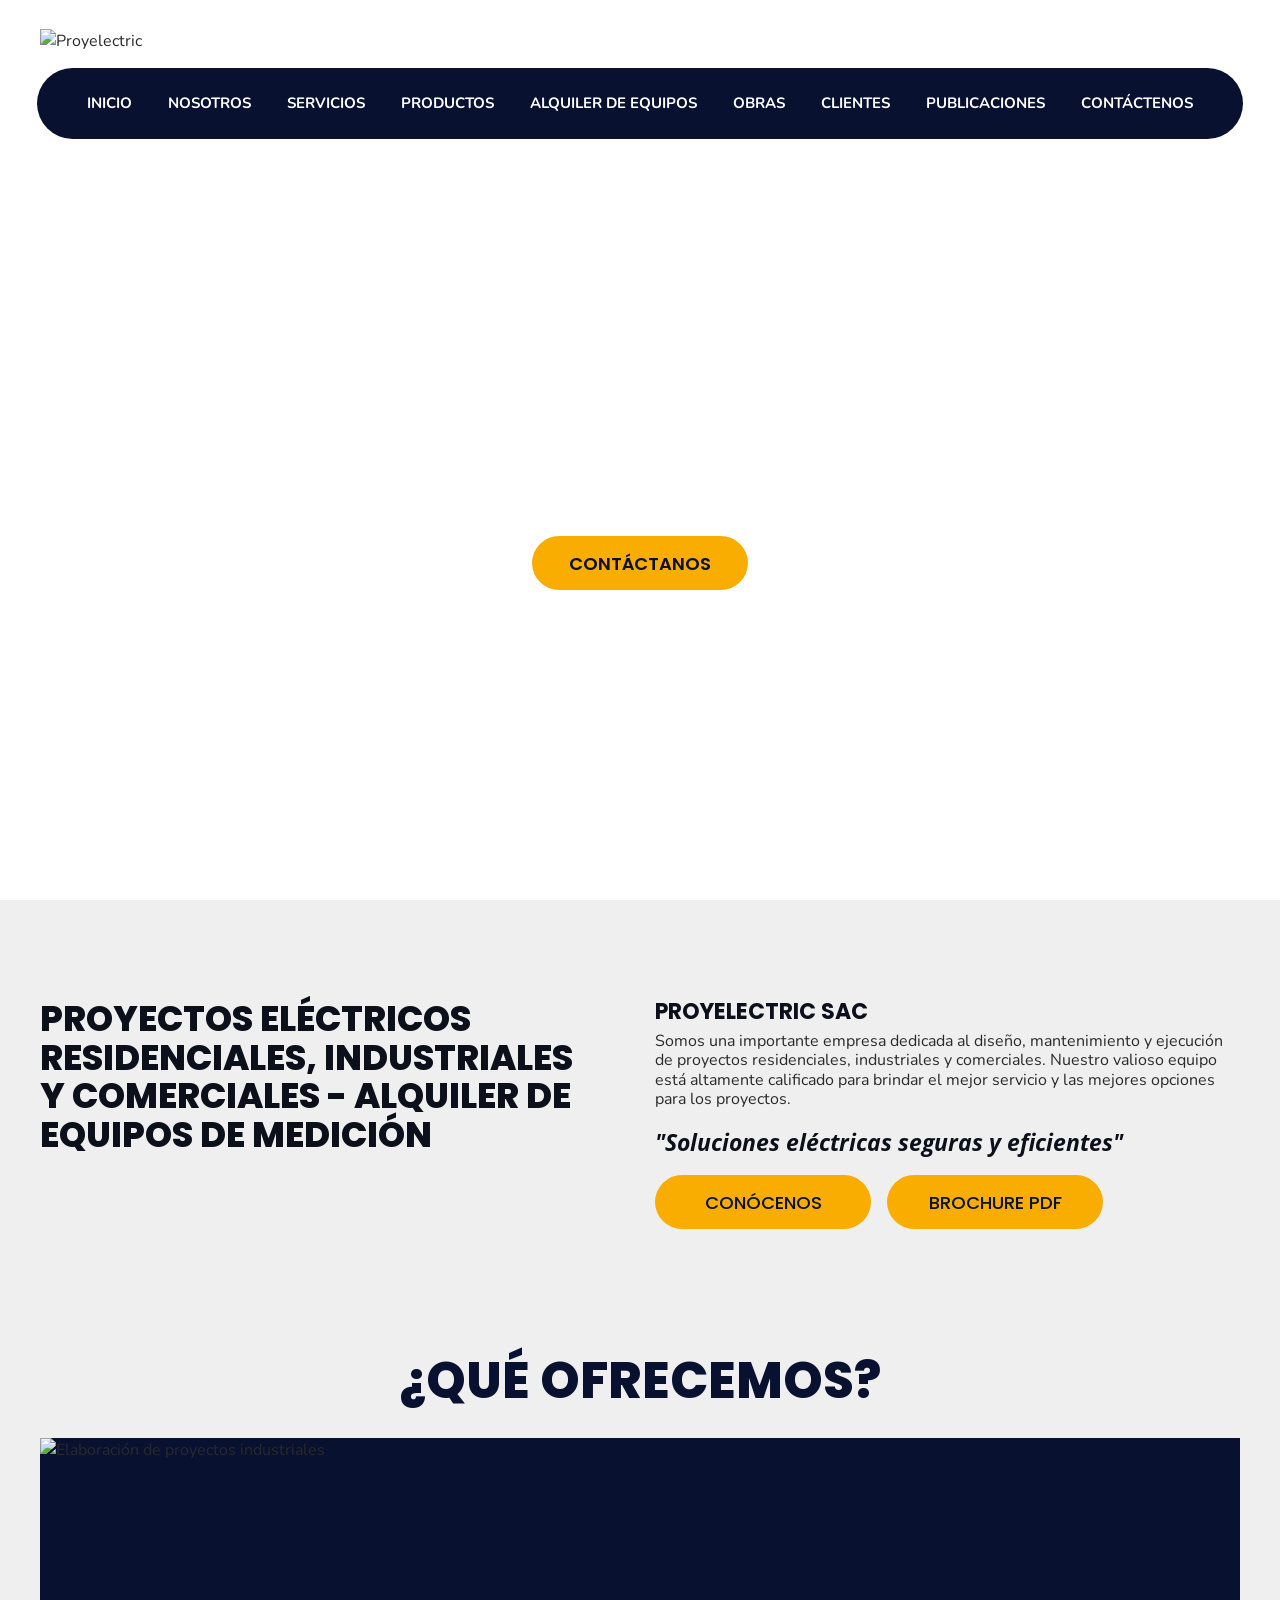
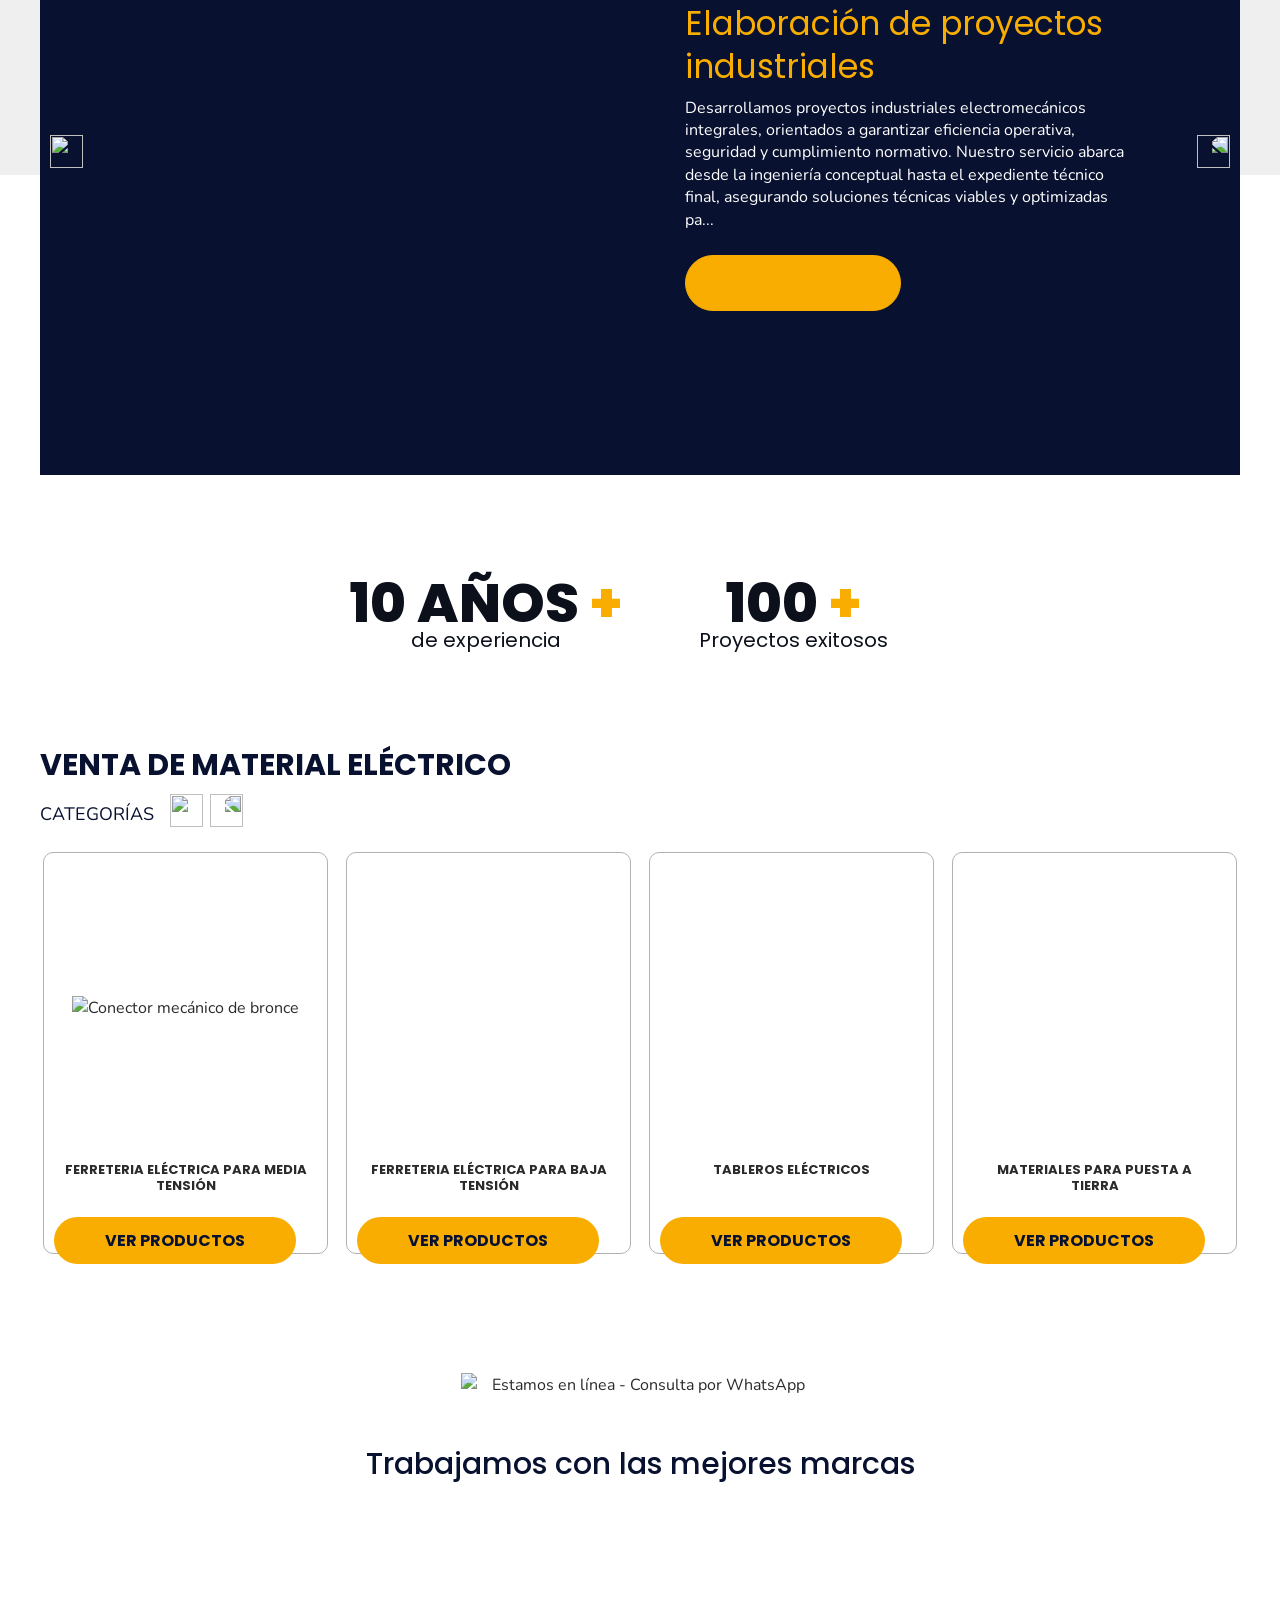
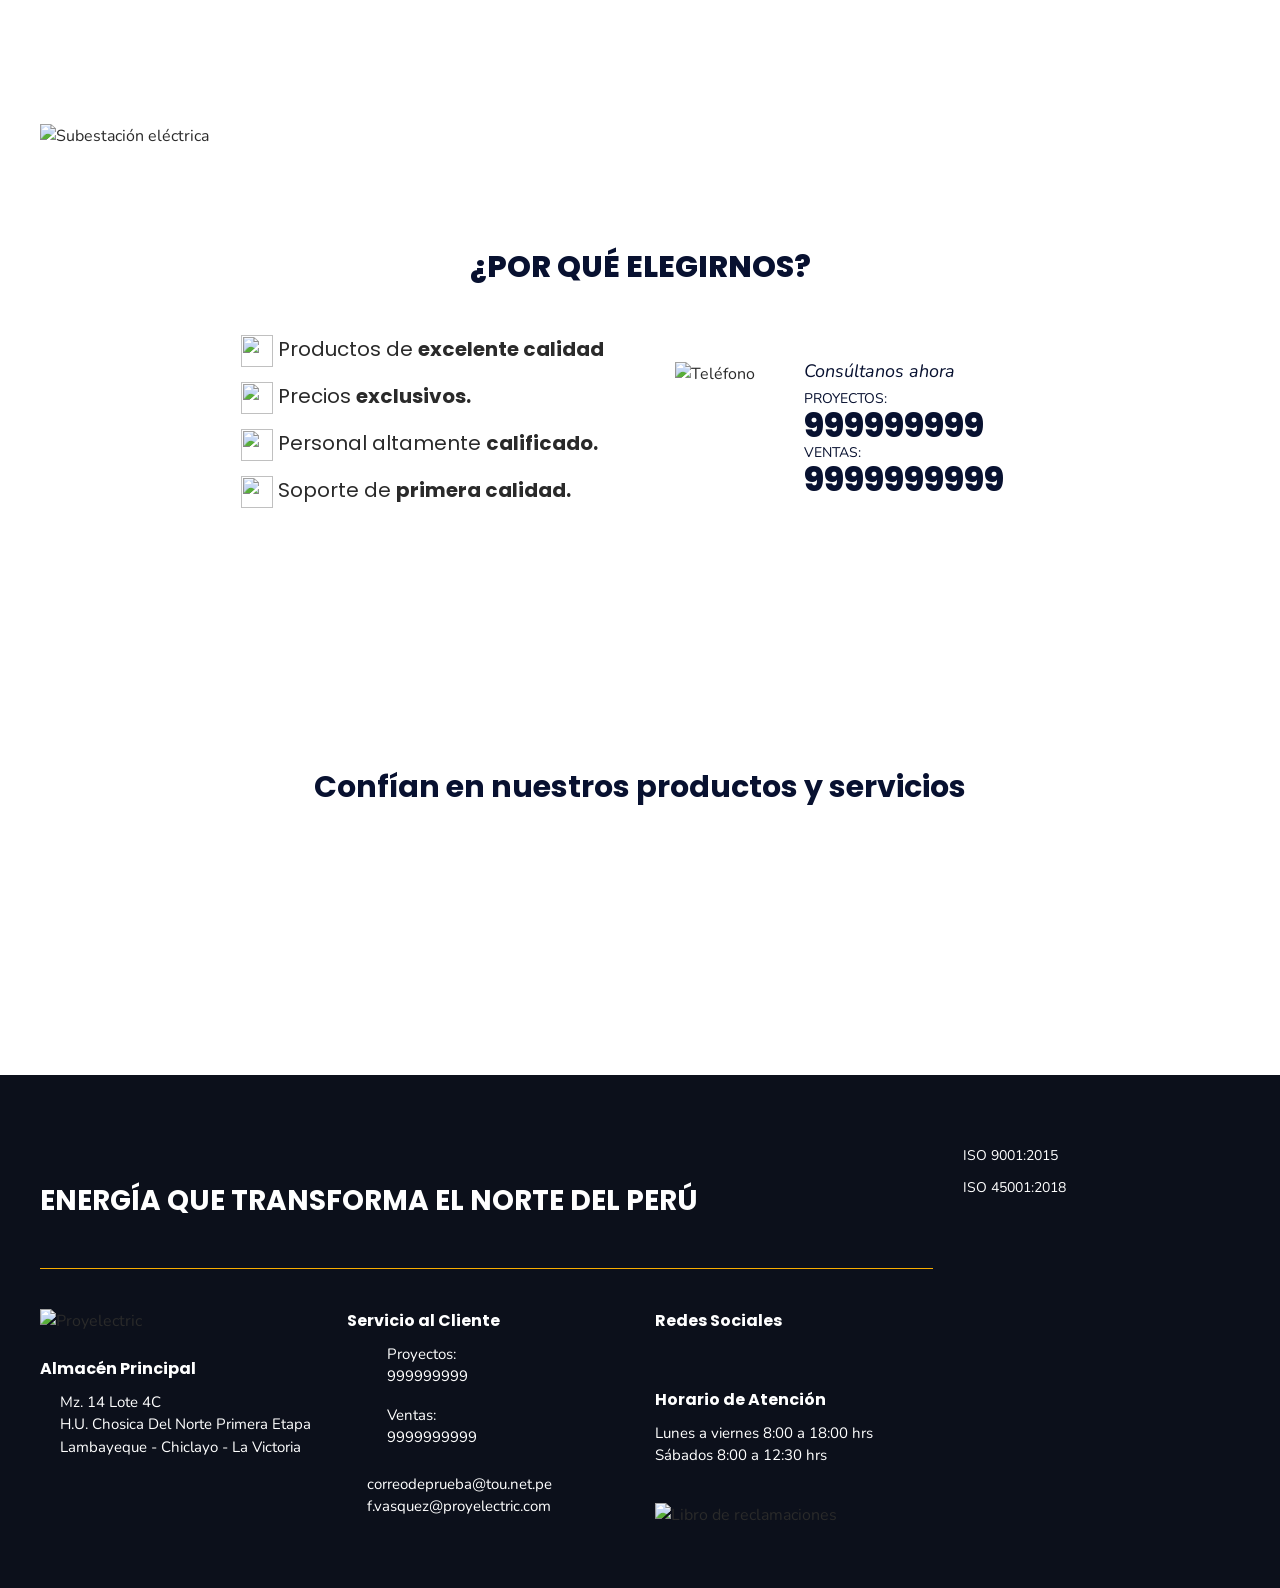
==== commit 846e3c0e: "Sección productos" ====
--- a/index.html
+++ b/index.html
@@ -10,7 +10,7 @@
     <link href="https://fonts.googleapis.com/css2?family=Poppins:ital,wght@0,400;0,500;0,600;0,700;0,800;1,400;1,700&family=Nunito:wght@400;600;700;800&family=Open+Sans:ital,wght@0,400;0,700;1,700&display=swap" rel="stylesheet" />
     <link rel="stylesheet" href="/vendor/fontawesome/css/all.css" />
     <link rel="stylesheet" href="/vendor/swiper-bundle.min.css" />
-    <link rel="stylesheet" href="/css/stilos.css" />
+    <link rel="stylesheet" href="/css/stilos.css?v=2" />
   </head>
   <body>
     <div id="header-container"></div>
@@ -33,6 +33,28 @@
           loadComponent('page-container', '/components/home-body.html'),
           loadComponent('footer-container', '/components/footer.html')
         ]);
+
+        const menu = document.querySelector('.menu');
+        const menuToggle = document.querySelector('.menu-toggle');
+        const closeMenu = function () {
+          menu.classList.remove('is-open');
+          menuToggle.setAttribute('aria-expanded', 'false');
+          menuToggle.querySelector('i').className = 'fa-solid fa-bars';
+        };
+
+        menuToggle.addEventListener('click', function () {
+          const isOpen = menu.classList.toggle('is-open');
+          menuToggle.setAttribute('aria-expanded', String(isOpen));
+          menuToggle.querySelector('i').className = isOpen
+            ? 'fa-solid fa-xmark'
+            : 'fa-solid fa-bars';
+        });
+        menu.querySelectorAll('a').forEach(function (link) {
+          link.addEventListener('click', closeMenu);
+        });
+        document.addEventListener('keydown', function (event) {
+          if (event.key === 'Escape') closeMenu();
+        });
 
         const header = document.querySelector('.header');
         if (header) {
--- a/css/stilos.css
+++ b/css/stilos.css
@@ -165,6 +165,9 @@
   height: 100%;
   text-align: center;
 }
+.menu-toggle {
+  display: none;
+}
 .menu a {
   display: block;
   font-family: "Nunito", sans-serif;
@@ -207,6 +210,18 @@
     border-radius: 26px;
   }
 
+  .menu ul {
+    flex-wrap: wrap;
+    height: auto;
+    padding: 8px 0;
+  }
+
+  .menu a,
+  .header.flota .menu a {
+    line-height: 1.4;
+    padding: 8px 12px;
+  }
+
   .presentacion {
     flex-direction: column;
   }
@@ -223,33 +238,139 @@
   }
 }
 
-@media (max-width: 720px) {
+@media (max-width: 900px) {
   .header {
     position: static;
+    margin-top: 0;
+    padding: 12px 0;
+    background: #fff;
   }
 
   .header-top {
-    padding-top: 16px;
+    flex-direction: row;
+    align-items: center;
+    gap: 12px;
   }
 
   .logo {
+    width: clamp(130px, 38vw, 185px);
+    max-width: 48%;
     margin: 0;
   }
 
+  .header-info {
+    gap: 10px;
+    height: auto;
+  }
+
+  .header-info .info-item {
+    gap: 6px;
+  }
+
+  .header-info .info-item > span {
+    font-size: 16px;
+  }
+
+  .header-info p,
+  .header-info p.tel {
+    color: #081130;
+    font-size: 12px;
+  }
+
+  .header-info .redes a {
+    width: 28px;
+    height: 28px;
+    line-height: 28px;
+    font-size: 15px;
+    background: #081130;
+    color: #fff;
+  }
+
+  .menu {
+    display: flex;
+    width: 100%;
+    height: auto;
+    flex-direction: column;
+    align-items: flex-end;
+    gap: 8px;
+    margin: 12px 0 0;
+    border-radius: 0;
+    background: transparent;
+  }
+
+  .menu-toggle {
+    display: inline-flex;
+    min-width: 112px;
+    min-height: 42px;
+    align-items: center;
+    justify-content: center;
+    gap: 10px;
+    padding: 0 16px;
+    border: 0;
+    border-radius: 24px;
+    background: #081130;
+    color: #fff;
+    cursor: pointer;
+    font: 700 14px "Nunito", sans-serif;
+  }
+
+  .menu-toggle:focus-visible {
+    outline: 3px solid #f8ad00;
+    outline-offset: 3px;
+  }
+
   .menu ul {
-    flex-wrap: wrap;
-    padding: 12px 0;
+    display: none;
+    width: 100%;
     height: auto;
+    flex-direction: column;
+    align-items: stretch;
+    padding: 8px;
+    border-radius: 16px;
+    background: #081130;
+    text-align: left;
+  }
+
+  .menu.is-open ul {
+    display: flex;
   }
 
   .menu a {
+    padding: 12px 14px;
+    border-radius: 8px;
     line-height: 1.4;
-    padding: 8px 12px;
+  }
+
+  .menu a:hover,
+  .menu a:focus-visible {
+    background: rgba(255, 255, 255, 0.08);
+  }
+
+  .header.flota .menu {
+    height: auto;
+  }
+
+  .header.flota .menu a {
+    line-height: 1.4;
   }
 
   .hero {
     height: 80vh;
     min-height: 480px;
+  }
+
+  @media (max-width: 420px) {
+    .header-top {
+      align-items: flex-start;
+    }
+
+    .header-info .info-item:first-child p {
+      display: none;
+    }
+
+    .header-info {
+      margin-left: auto;
+    }
   }
 
   .hero-col {
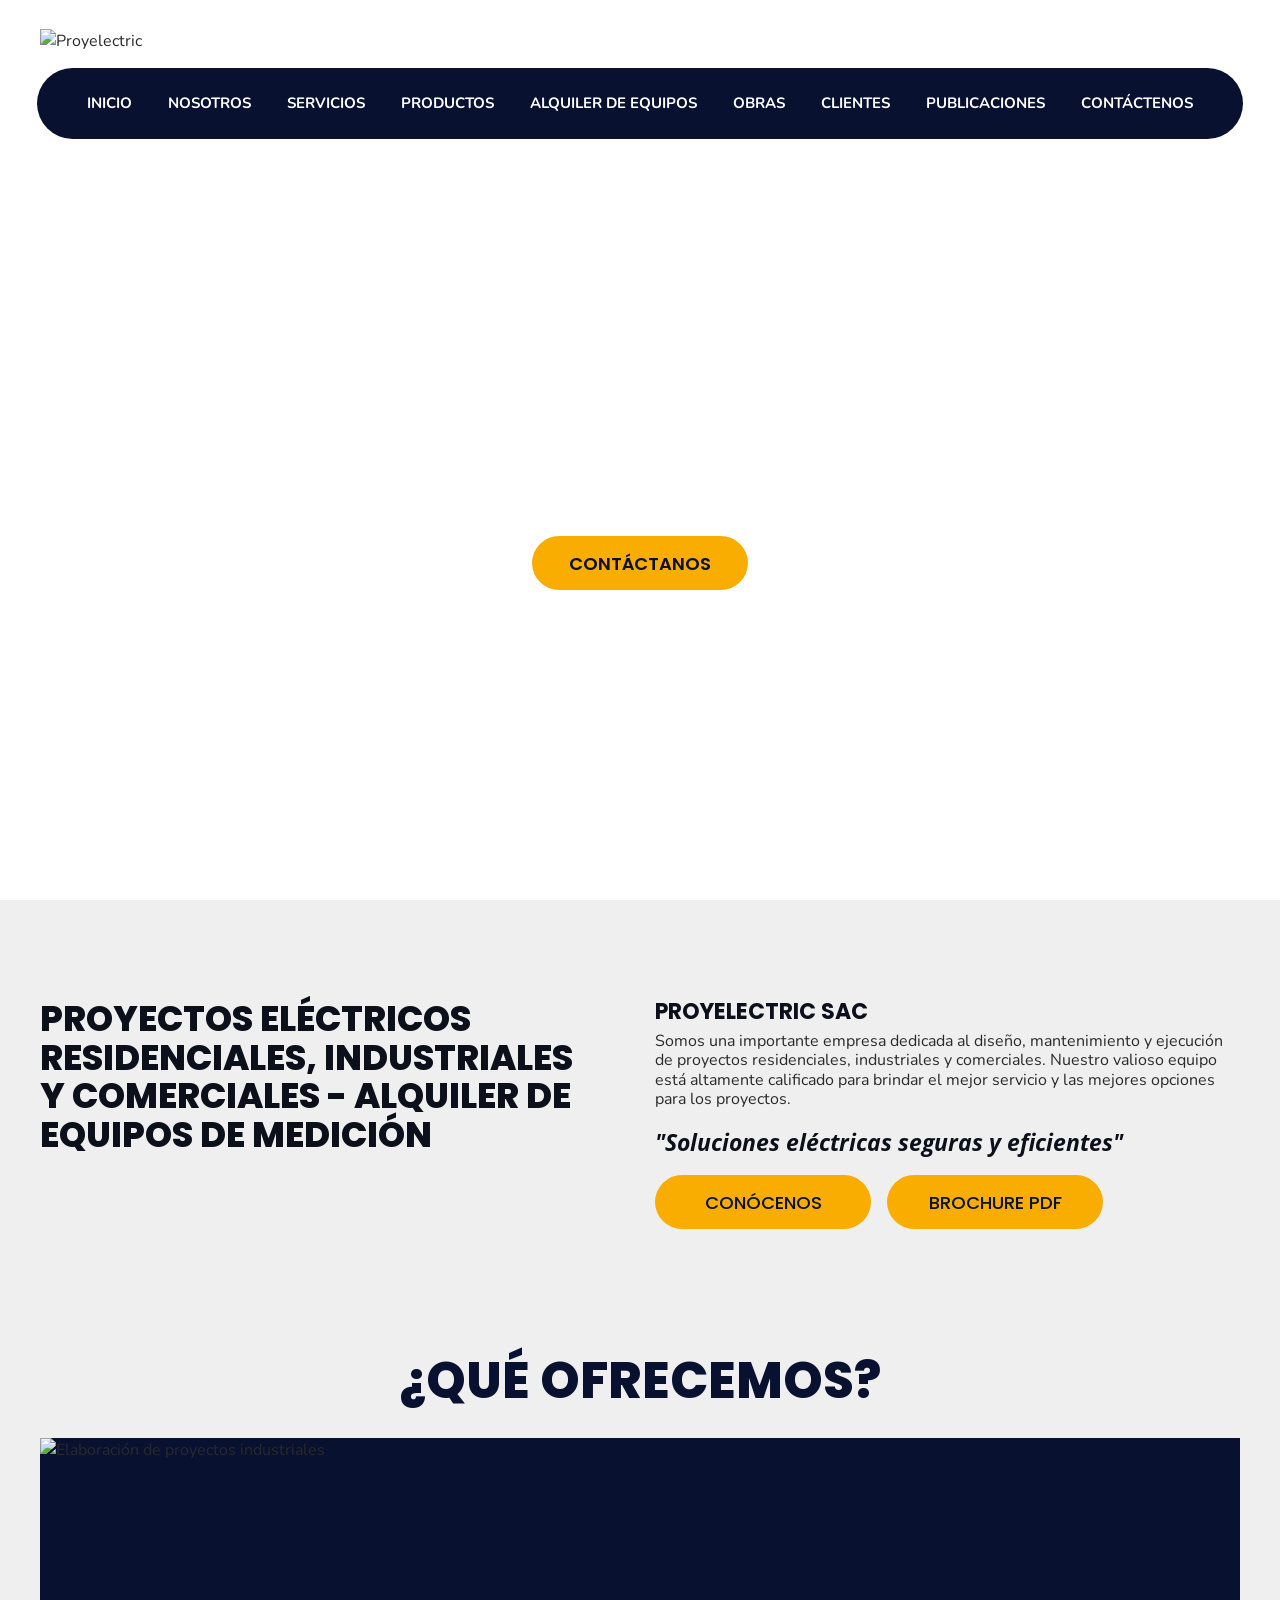
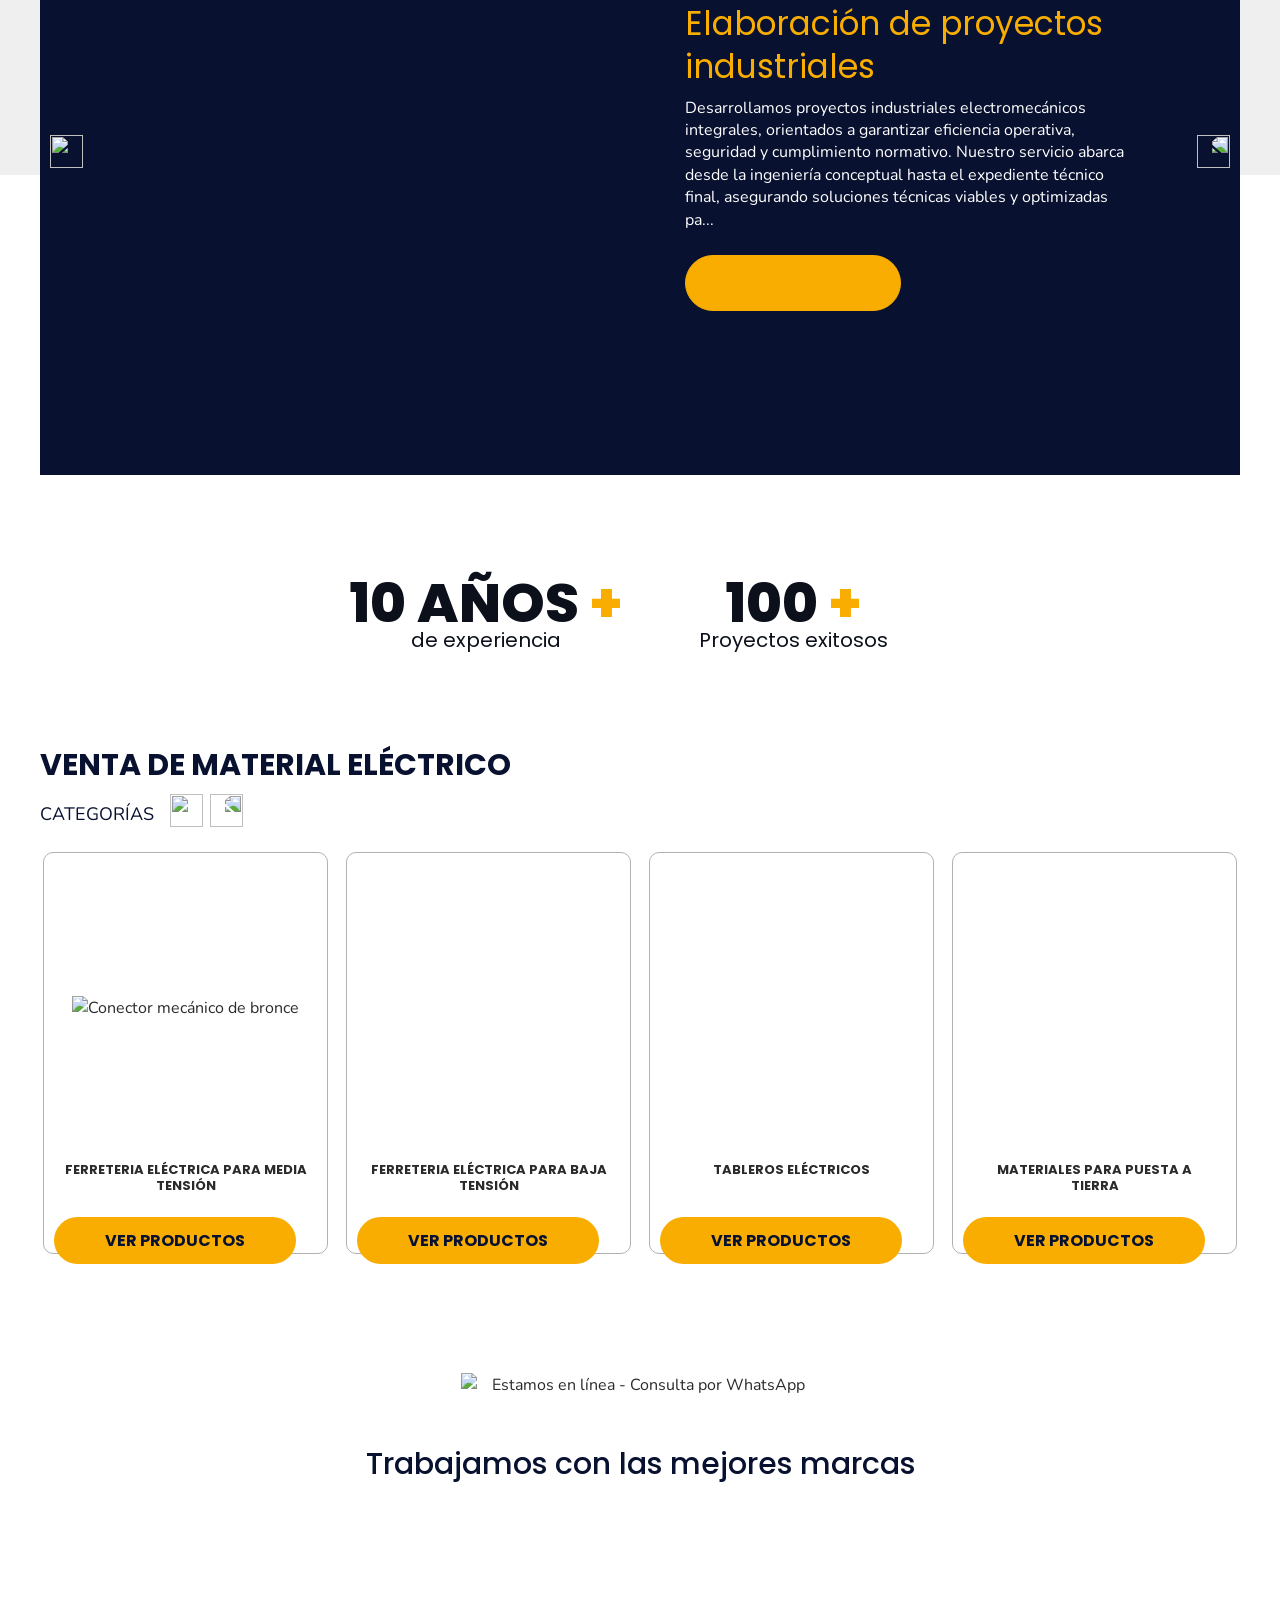
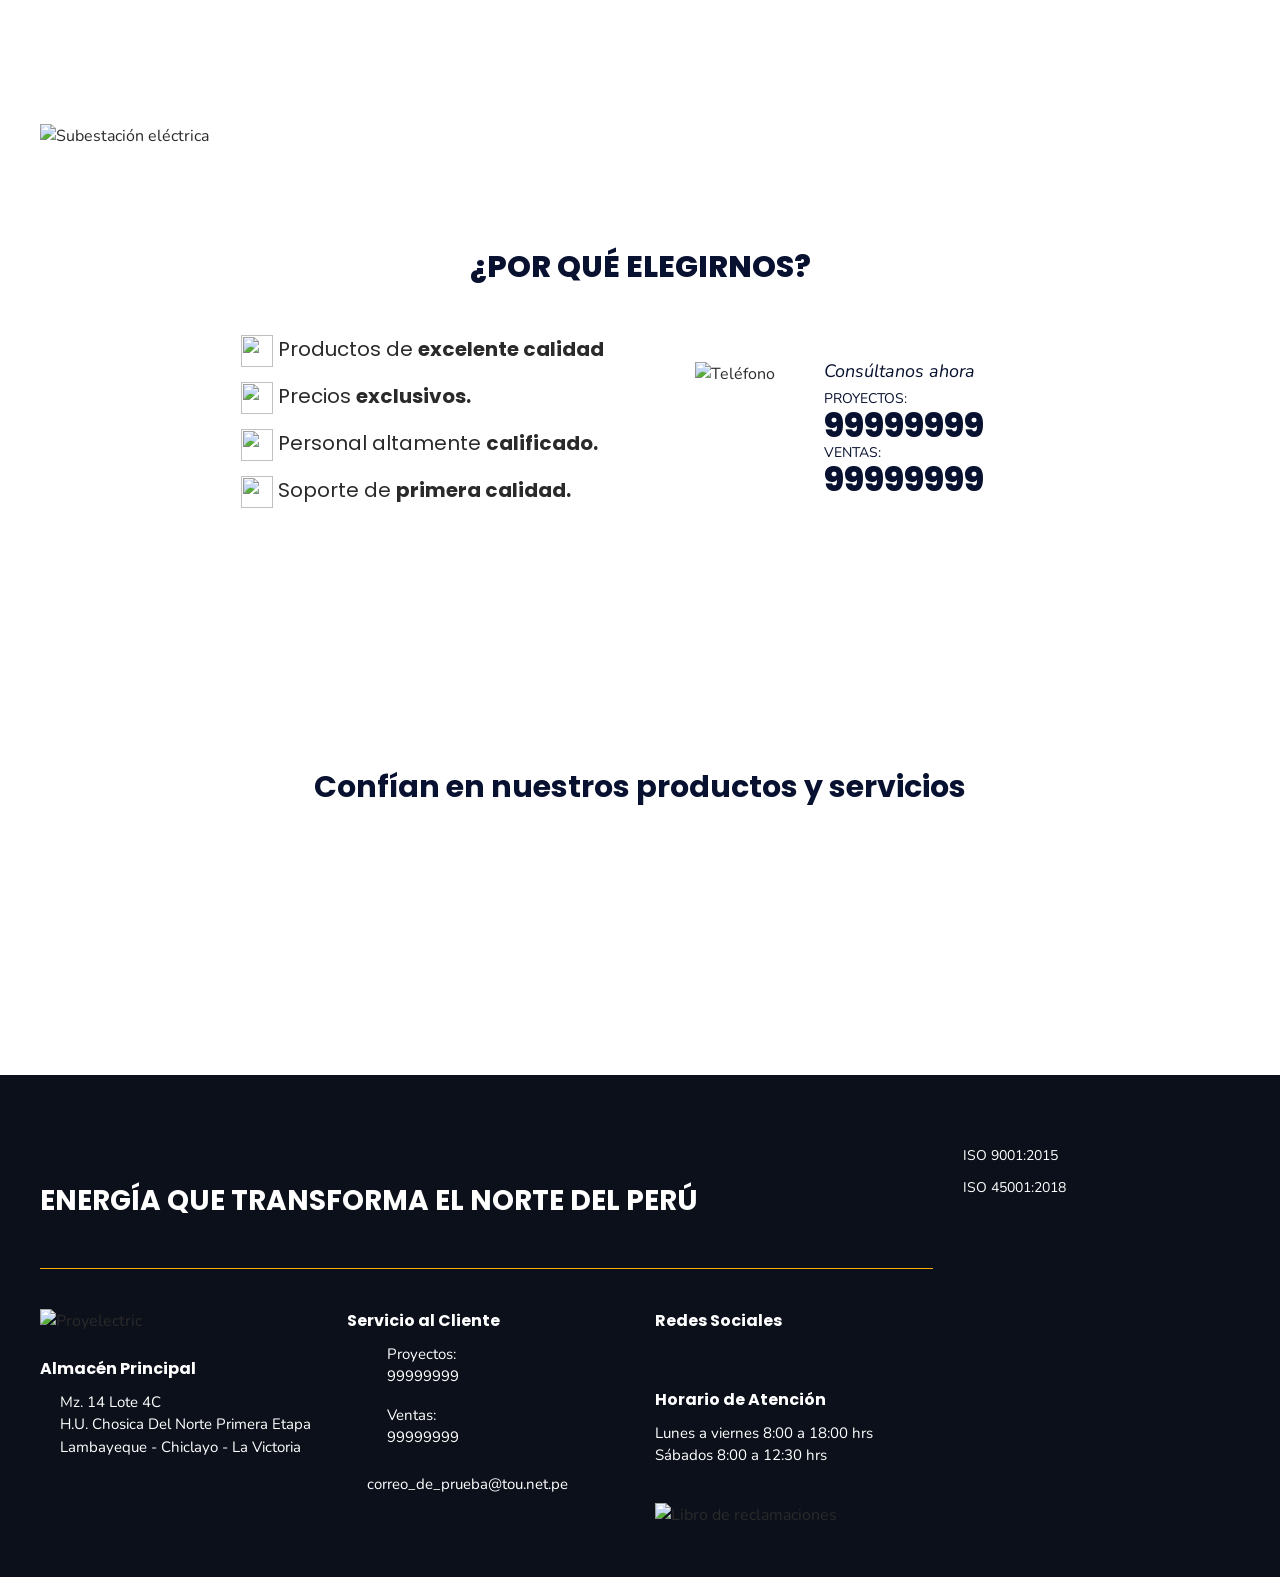
==== commit e2082d3a: "sss" ====
--- a/index.html
+++ b/index.html
@@ -10,7 +10,7 @@
     <link href="https://fonts.googleapis.com/css2?family=Poppins:ital,wght@0,400;0,500;0,600;0,700;0,800;1,400;1,700&family=Nunito:wght@400;600;700;800&family=Open+Sans:ital,wght@0,400;0,700;1,700&display=swap" rel="stylesheet" />
     <link rel="stylesheet" href="/vendor/fontawesome/css/all.css" />
     <link rel="stylesheet" href="/vendor/swiper-bundle.min.css" />
-    <link rel="stylesheet" href="/css/stilos.css?v=2" />
+    <link rel="stylesheet" href="/css/stilos.css?v=7" />
   </head>
   <body>
     <div id="header-container"></div>
--- a/css/stilos.css
+++ b/css/stilos.css
@@ -243,7 +243,7 @@
     position: static;
     margin-top: 0;
     padding: 12px 0;
-    background: #fff;
+    background: #081130;
   }
 
   .header-top {
@@ -273,7 +273,7 @@
 
   .header-info p,
   .header-info p.tel {
-    color: #081130;
+    color: #fff;
     font-size: 12px;
   }
 
@@ -308,8 +308,8 @@
     padding: 0 16px;
     border: 0;
     border-radius: 24px;
-    background: #081130;
-    color: #fff;
+    background: #f8ad00;
+    color: #081130;
     cursor: pointer;
     font: 700 14px "Nunito", sans-serif;
   }
@@ -664,6 +664,20 @@
   margin: 0 auto -23px;
 }
 
+/* Títulos de sección (marcas y clientes) */
+.titulo-seccion {
+  font-family: "Poppins", sans-serif;
+  font-size: 30px;
+  line-height: 39px;
+  color: #081130;
+  text-align: center;
+  margin: 0;
+}
+.callout2 .titulo-seccion {
+  font-weight: 500;
+  padding: 24px 0;
+}
+
 /* Píldora de WhatsApp */
 .wsp-pill {
   margin-top: 96px;
@@ -674,20 +688,6 @@
   display: block;
   width: 358px;
   margin: 0 auto;
-}
-
-/* Títulos de sección (marcas y clientes) */
-.titulo-seccion {
-  font-family: "Poppins", sans-serif;
-  font-size: 30px;
-  line-height: 39px;
-  color: #081130;
-  text-align: center;
-  margin: 0;
-}
-.callout2 .titulo-seccion {
-  font-weight: 500;
-  padding: 24px 0;
 }
 
 .swiper-marca .swiper-wrapper {
@@ -822,7 +822,6 @@
   line-height: 33px;
   color: #081130;
 }
-
 /* ================= CALLOUT 4 (clientes) ================= */
 .callout4 {
   background: #fff;
@@ -1006,3 +1005,568 @@
   font-size: 42px;
   z-index: 1000;
 }
+
+/* ================= HOME RESPONSIVE ================= */
+html:has(.hero) {
+  overflow-x: clip;
+}
+
+@media (max-width: 1024px) {
+  .hero-col {
+    width: min(100%, 770px);
+  }
+
+  .hero h1 {
+    font-size: clamp(32px, 5vw, 48px);
+    line-height: 1.15;
+  }
+
+  .hero-sub {
+    font-size: clamp(19px, 2.7vw, 26px);
+    line-height: 1.4;
+  }
+
+  .callout1 {
+    padding-top: 64px;
+  }
+
+  .presentacion {
+    gap: 20px;
+  }
+
+  .presentacion-izq h2 {
+    font-size: clamp(28px, 4vw, 35px);
+  }
+
+  .titulo-h5 {
+    margin-top: 44px;
+    padding-top: 32px;
+    font-size: clamp(34px, 5vw, 50px);
+    line-height: 1.15;
+  }
+
+  .servicio-imagen img {
+    width: 100%;
+    height: auto;
+    aspect-ratio: 599 / 637;
+    object-fit: cover;
+  }
+
+  .servicio-panel {
+    padding: clamp(24px, 4vw, 45px);
+  }
+
+  .servicio > .servicio-imagen,
+  .servicio > .servicio-panel {
+    flex: 0 0 100%;
+    width: 100%;
+  }
+
+  .servicio-panel h3 {
+    font-size: clamp(26px, 3.2vw, 33px);
+    line-height: 1.25;
+  }
+
+  .swiper-servicios {
+    margin-bottom: 0;
+  }
+
+  .callout2 {
+    padding-top: 48px;
+  }
+
+  .estadisticas {
+    width: min(100%, 615px);
+  }
+
+  .estadistica {
+    flex: 1 1 0;
+    width: auto;
+    min-width: 0;
+  }
+
+  .estadistica strong {
+    font-size: clamp(38px, 6vw, 55px);
+  }
+
+  .productos-titulos h3 {
+    padding-right: 86px;
+    font-size: clamp(22px, 3vw, 30px);
+    line-height: 1.25;
+  }
+
+  .callout2 .swiper-button-prev,
+  .callout2 .swiper-button-next {
+    top: 0;
+    right: 42px;
+    left: auto;
+  }
+
+  .callout2 .swiper-button-next {
+    right: 0;
+  }
+
+  .central {
+    margin-top: 64px;
+    margin-bottom: 0;
+  }
+
+  .callout3 {
+    padding: 48px 0 80px;
+  }
+
+  .tarjeta-blanca {
+    width: min(100%, 878px);
+    margin-top: 0;
+    padding: clamp(24px, 4vw, 40px);
+  }
+
+  .tarjeta-cuerpo {
+    gap: 24px;
+  }
+
+  .ventajas {
+    flex: 1 1 0;
+    min-width: 0;
+  }
+
+  .ventajas li {
+    font-size: clamp(16px, 2vw, 20px);
+    line-height: 1.35;
+  }
+
+  .consultas > img {
+    width: 82px;
+    flex-basis: 82px;
+  }
+
+  .numero strong {
+    font-size: clamp(25px, 3vw, 33px);
+    line-height: 1.1;
+  }
+
+  .callout4 {
+    padding: 64px 0 72px;
+  }
+
+  .titulo-seccion {
+    font-size: clamp(23px, 3.6vw, 30px);
+    line-height: 1.3;
+  }
+
+  .footer .contenedor {
+    width: var(--container-width);
+    grid-template-columns: minmax(0, 1fr) 200px;
+    grid-template-rows: auto;
+  }
+
+  .footer-eslogan {
+    grid-column: 1;
+    grid-row: 1;
+    padding: 32px 15px;
+  }
+
+  .footer hr {
+    grid-column: 1;
+    grid-row: 2;
+  }
+
+  .footer-grid {
+    grid-column: 1;
+    grid-row: 3;
+    grid-template-columns: repeat(2, minmax(0, 1fr));
+  }
+
+  .certificaciones {
+    grid-column: 2;
+    grid-row: 1 / 4;
+  }
+
+  .copyright {
+    grid-column: 1 / -1;
+    grid-row: 4;
+  }
+}
+
+@media (max-width: 600px) {
+  .header {
+    background: #081130;
+  }
+
+  .header-top {
+    flex-direction: column;
+    align-items: center;
+    gap: 12px;
+  }
+
+  .logo {
+    width: clamp(140px, 48vw, 180px);
+    max-width: 100%;
+  }
+
+  .header-info {
+    display: grid;
+    grid-template-columns: minmax(0, 1fr) auto;
+    width: 100%;
+    height: auto;
+    gap: 8px 12px;
+    margin: 0;
+  }
+
+  .header-info p,
+  .header-info p.tel {
+    color: #fff;
+  }
+
+  .header-info .info-item:first-child {
+    grid-column: 1 / -1;
+    justify-content: center;
+  }
+
+  .header-info .info-item:first-child p {
+    display: block;
+    white-space: normal;
+    overflow-wrap: anywhere;
+  }
+
+  .header-info .info-item:nth-child(2) {
+    justify-content: center;
+  }
+
+  .header-info .info-item.redes {
+    justify-self: end;
+  }
+
+  .menu-toggle {
+    background: #f8ad00;
+    color: #081130;
+  }
+
+  .hero {
+    height: 75vh;
+    min-height: 440px;
+  }
+
+  .hero-col {
+    width: 100%;
+  }
+
+  .hero h1 {
+    font-size: clamp(30px, 8vw, 38px);
+    line-height: 1.15;
+  }
+
+  .hero-sub {
+    font-size: clamp(17px, 5vw, 21px);
+    line-height: 1.4;
+  }
+
+  .callout1 {
+    padding-top: 40px;
+  }
+
+  .presentacion-izq h2 {
+    padding-right: 0;
+    font-size: clamp(25px, 7vw, 32px);
+  }
+
+  .presentacion-der h3 {
+    font-size: 20px;
+  }
+
+  .presentacion p {
+    line-height: 1.5;
+  }
+
+  .cita {
+    font-size: 19px;
+    line-height: 1.4;
+  }
+
+  .botones {
+    gap: 10px;
+  }
+
+  .botones .boton {
+    flex: 1 1 100%;
+  }
+
+  .titulo-h5 {
+    margin-top: 28px;
+    padding: 24px 0 18px;
+    font-size: clamp(30px, 8vw, 40px);
+  }
+
+  .servicio {
+    align-items: stretch;
+  }
+
+  .servicio-imagen img {
+    aspect-ratio: 4 / 3;
+  }
+
+  .servicio-panel {
+    padding: 22px 20px 28px;
+  }
+
+  .servicio-panel h3 {
+    font-size: 24px;
+    line-height: 1.25;
+  }
+
+  .servicio-panel p {
+    font-size: 15px;
+    line-height: 1.5;
+  }
+
+  .servicio-panel .boton {
+    min-width: 0;
+    max-width: 100%;
+    height: auto;
+    min-height: 48px;
+  }
+
+  .swiper-servicios .swiper-button-prev,
+  .swiper-servicios .swiper-button-next {
+    top: 20%;
+  }
+
+  .swiper-servicios {
+    margin-bottom: 0;
+  }
+
+  .callout2 {
+    padding-top: 48px;
+  }
+
+  .estadisticas {
+    gap: 8px;
+  }
+
+  .estadistica {
+    padding: 0 4px;
+  }
+
+  .estadistica strong {
+    font-size: clamp(32px, 9vw, 42px);
+  }
+
+  .estadistica small {
+    font-size: 14px;
+    line-height: 1.3;
+  }
+
+  .productos-titulos {
+    display: grid;
+    grid-template-columns: minmax(0, 1fr) 30px 30px;
+    align-items: center;
+    column-gap: 8px;
+    margin-top: 48px;
+  }
+
+  .productos-titulos h3 {
+    grid-column: 1 / -1;
+    max-width: 100%;
+    padding-right: 0;
+    padding-bottom: 8px;
+    font-size: 21px;
+    line-height: 1.3;
+  }
+
+  .categorias {
+    grid-column: 1;
+    font-size: 16px;
+    padding-bottom: 0;
+  }
+
+  .callout2 .swiper-buttons {
+    position: static;
+    width: 30px;
+    height: 30px;
+    margin: 0;
+    transform: none;
+  }
+
+  .callout2 .swiper-buttons img {
+    width: 30px;
+    height: 30px;
+  }
+
+  .callout2 .swiper-button-prev,
+  .callout2 .swiper-button-next {
+    top: auto;
+    right: auto;
+    left: auto;
+    bottom: auto;
+  }
+
+  .callout2 .swiper-button-prev {
+    grid-column: 2;
+  }
+
+  .callout2 .swiper-button-next {
+    grid-column: 3;
+  }
+
+  .producto {
+    max-width: calc(100% - 6px);
+  }
+
+  .producto figure {
+    height: 230px;
+  }
+
+  .producto figure img {
+    max-height: 220px;
+    max-width: 100%;
+    object-fit: contain;
+  }
+
+  .producto .boton {
+    width: 100%;
+    min-width: 0;
+    padding: 0 10px;
+    font-size: 14px;
+  }
+
+  .wsp-pill {
+    margin-top: 48px;
+  }
+
+  .wsp-pill img {
+    width: min(100%, 358px);
+  }
+
+  .central {
+    margin-top: 40px;
+    margin-bottom: 0;
+  }
+
+  .callout3 {
+    padding: 48px 0 56px;
+  }
+
+  .tarjeta-blanca {
+    margin-top: 0;
+    padding: 24px 18px;
+  }
+
+  .tarjeta-blanca h3 {
+    padding-bottom: 24px;
+    font-size: 24px;
+    line-height: 1.3;
+  }
+
+  .tarjeta-cuerpo {
+    flex-direction: column;
+    align-items: stretch;
+    gap: 24px;
+  }
+
+  .ventajas li {
+    display: flex;
+    align-items: center;
+    gap: 8px;
+    font-size: 16px;
+    line-height: 1.4;
+  }
+
+  .ventajas li img {
+    flex: 0 0 26px;
+    width: 26px;
+    height: 26px;
+  }
+
+  .consultas {
+    justify-content: flex-start;
+    gap: 12px;
+  }
+
+  .consultas > img {
+    width: 64px;
+    flex-basis: 64px;
+  }
+
+  .consulta-tit {
+    font-size: 16px;
+  }
+
+  .numero {
+    line-height: 1.4;
+  }
+
+  .numero strong {
+    font-size: clamp(23px, 7vw, 29px);
+  }
+
+  .callout4 {
+    padding: 44px 0 52px;
+  }
+
+  .callout4 .titulo-seccion {
+    padding-bottom: 28px;
+  }
+
+  .footer .contenedor {
+    grid-template-columns: minmax(0, 1fr);
+    grid-template-rows: auto;
+  }
+
+  .footer-eslogan {
+    grid-column: 1;
+    grid-row: 1;
+    padding: 24px 15px;
+    font-size: 22px;
+  }
+
+  .footer hr {
+    grid-column: 1;
+    grid-row: 2;
+    margin-bottom: 24px;
+  }
+
+  .footer-grid {
+    grid-column: 1;
+    grid-row: 3;
+    grid-template-columns: minmax(0, 1fr);
+    gap: 20px;
+  }
+
+  .certificaciones {
+    grid-column: 1;
+    grid-row: 4;
+    display: grid;
+    grid-template-columns: repeat(2, minmax(0, 1fr));
+    gap: 8px 16px;
+    align-items: center;
+    padding: 16px 15px;
+  }
+
+  .certificaciones img {
+    max-width: 100%;
+    max-height: 54px;
+    object-fit: contain;
+  }
+
+  .certificaciones .iso {
+    margin: 0;
+  }
+
+  .copyright {
+    grid-column: 1;
+    grid-row: 5;
+  }
+
+  .logos-marcas,
+  .logos-clientes,
+  .marcas,
+  .marcas figure {
+    height: 100px;
+  }
+
+  .marcas img {
+    max-width: min(100%, 180px);
+    max-height: 82px;
+    object-fit: contain;
+  }
+}
